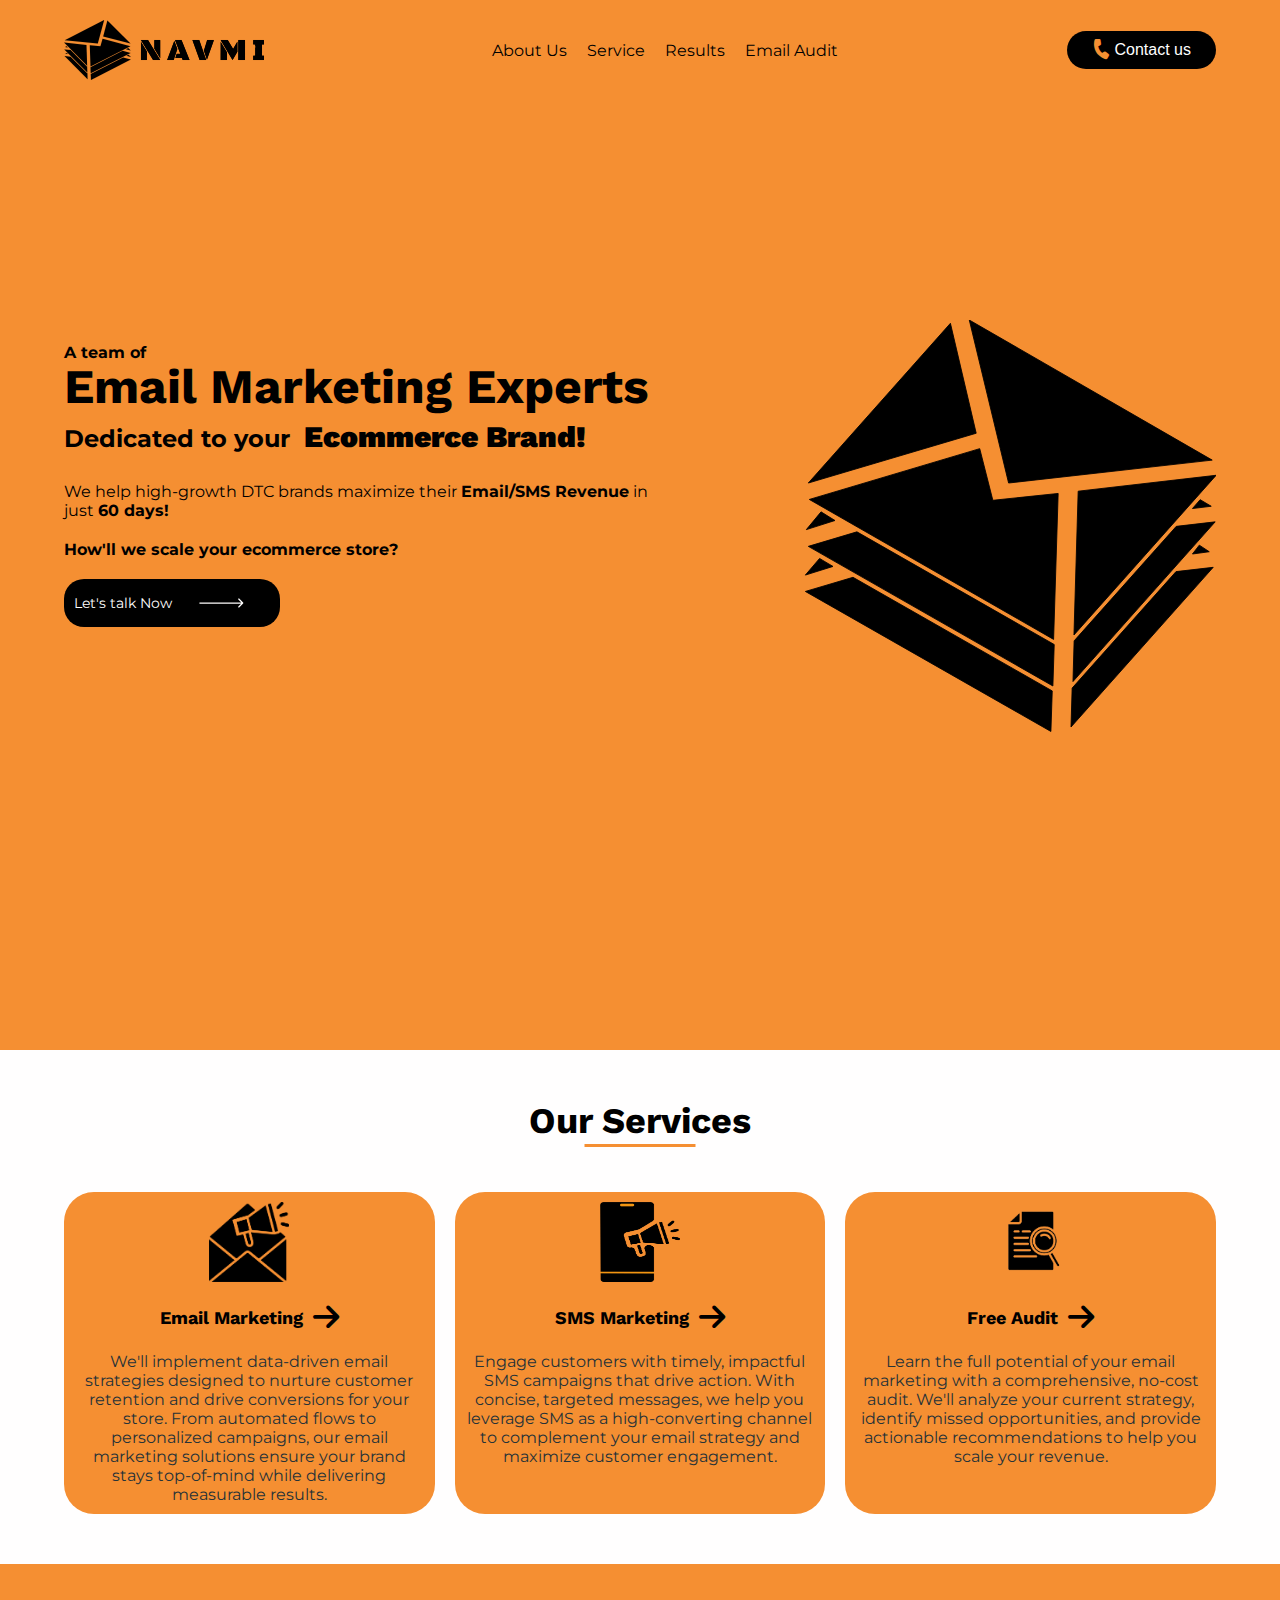
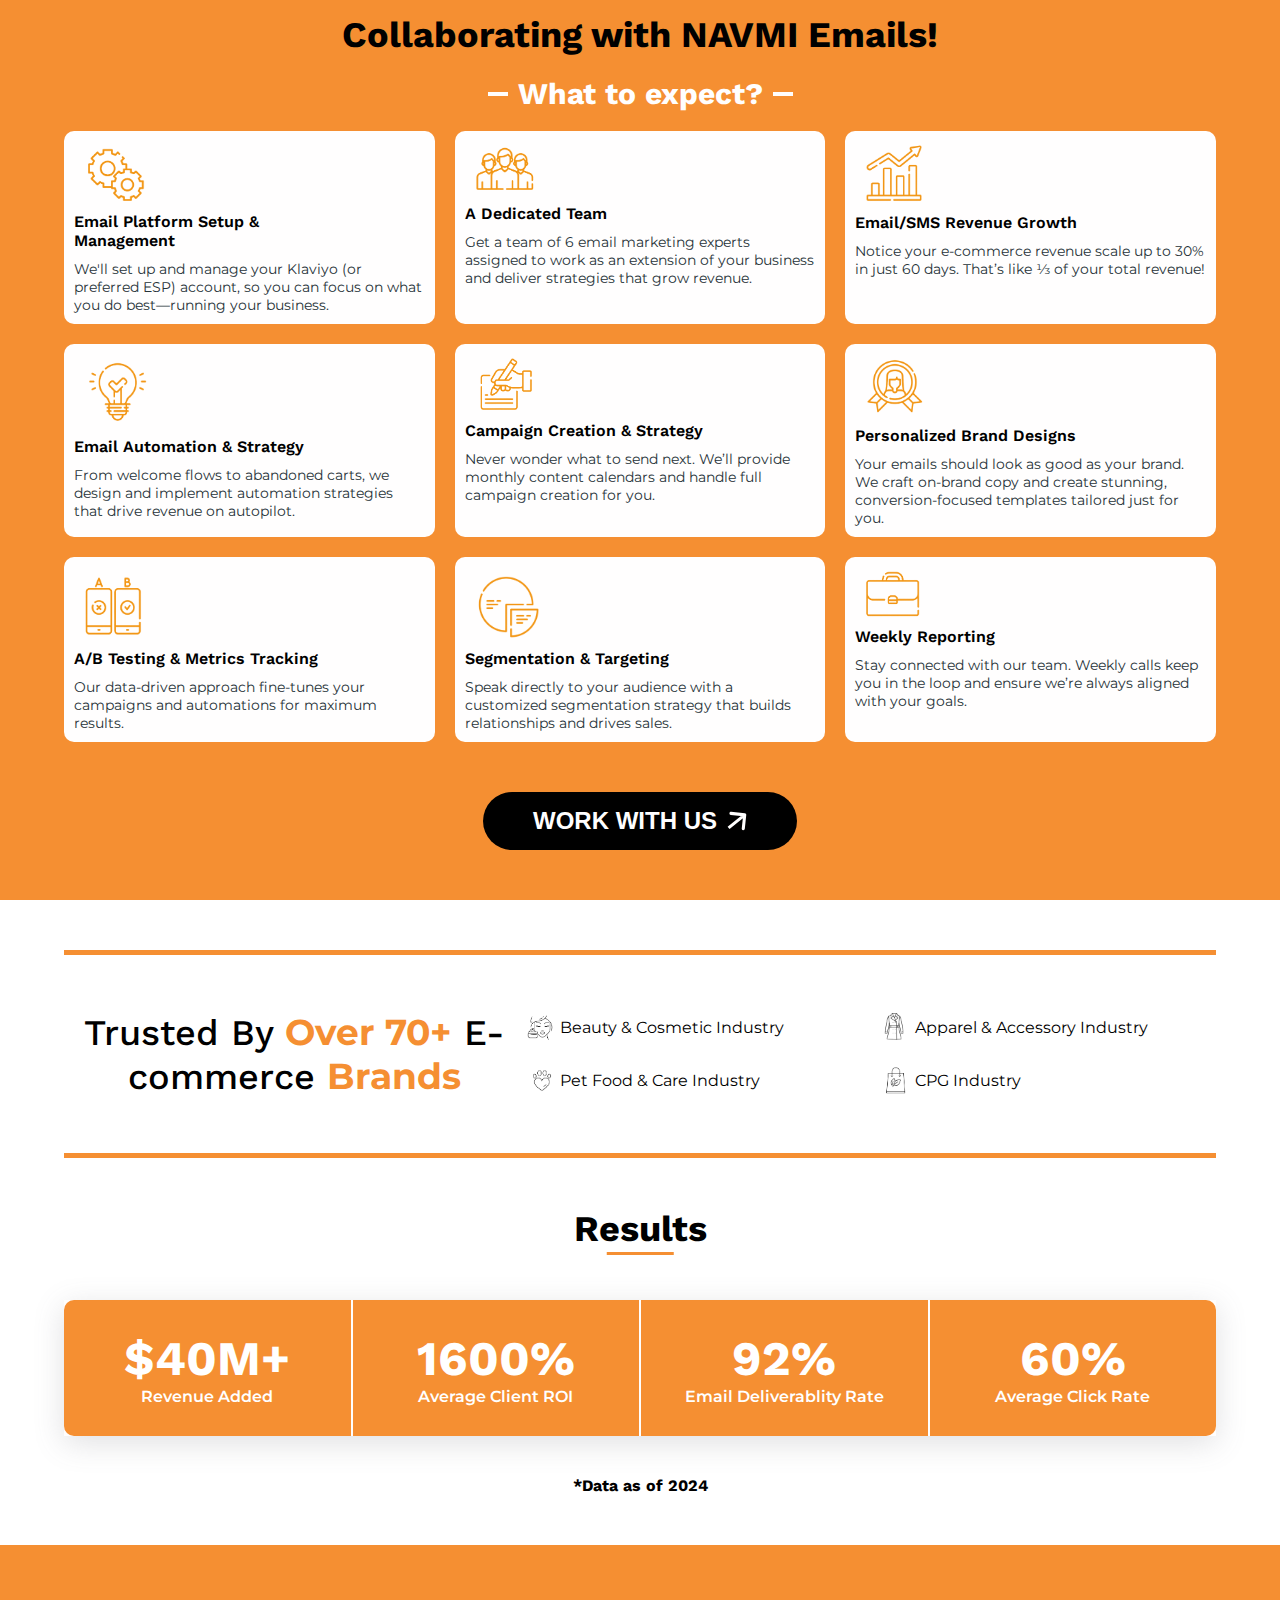
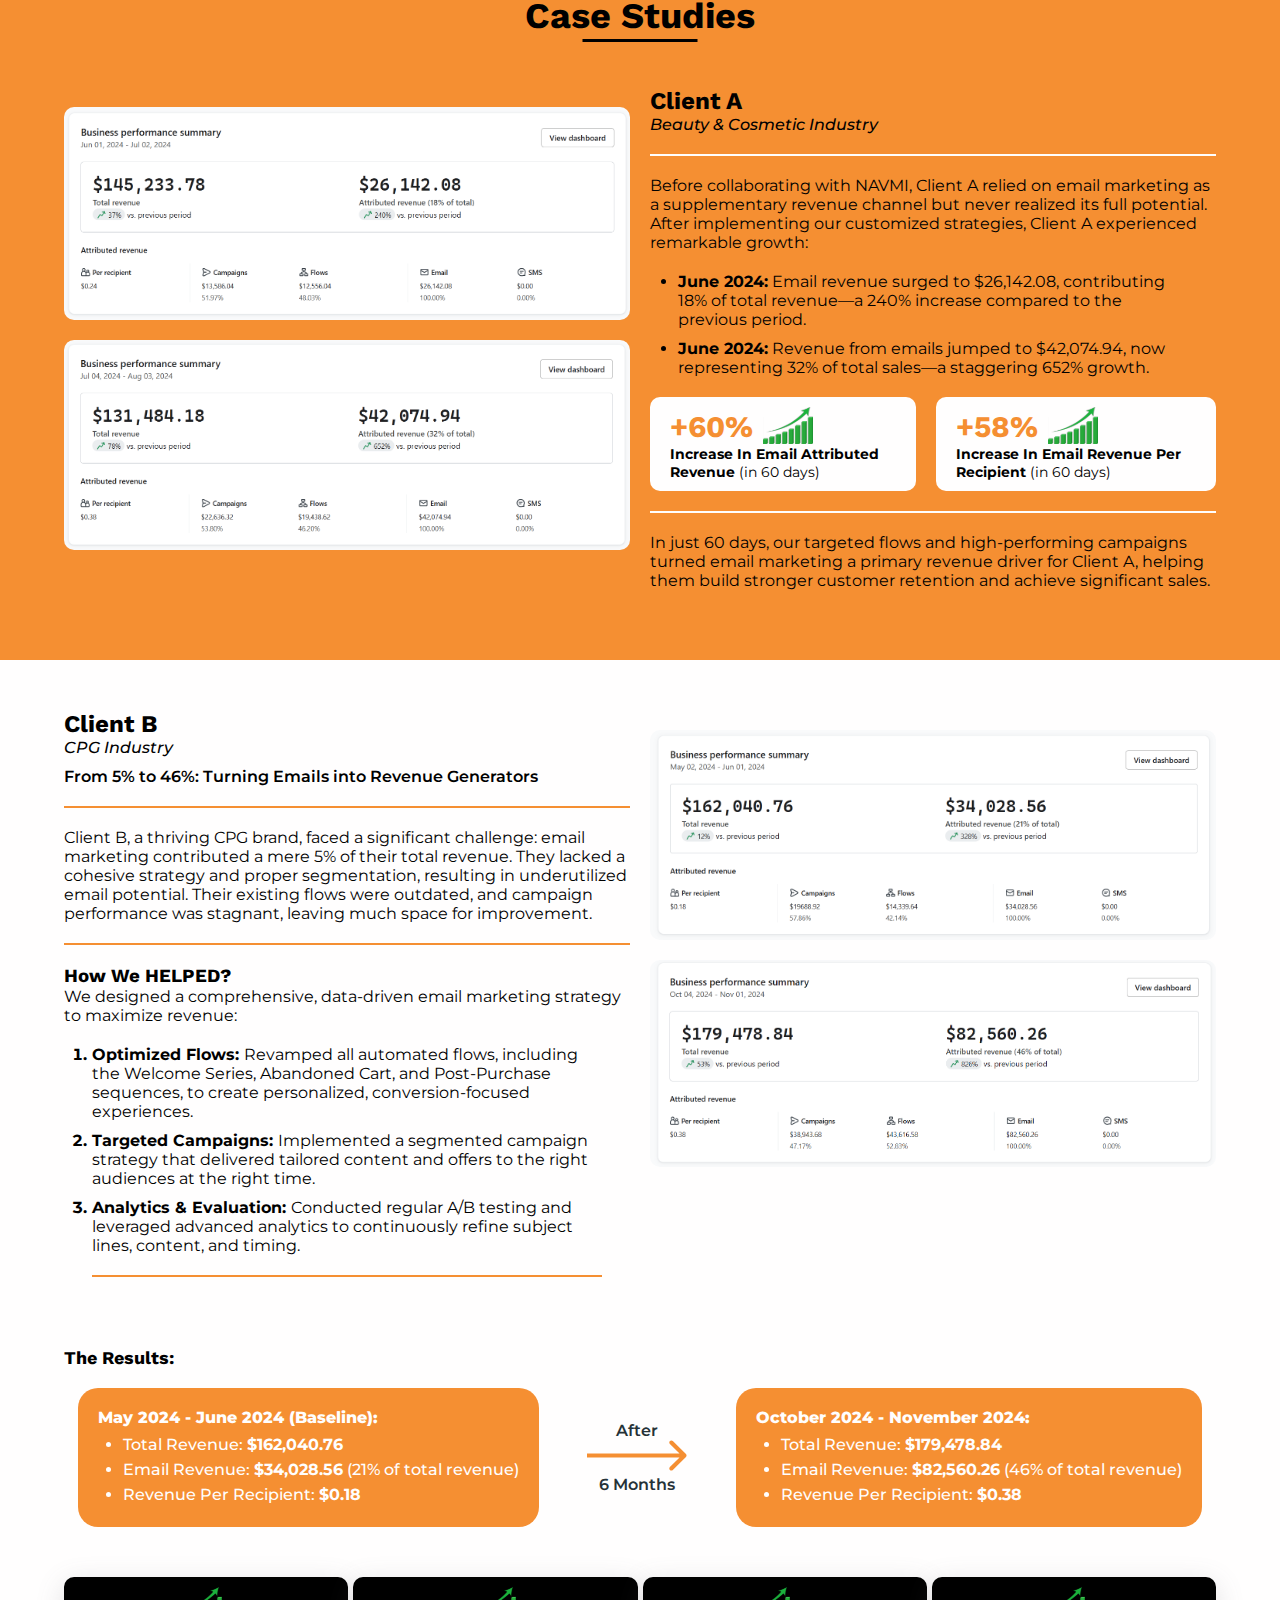
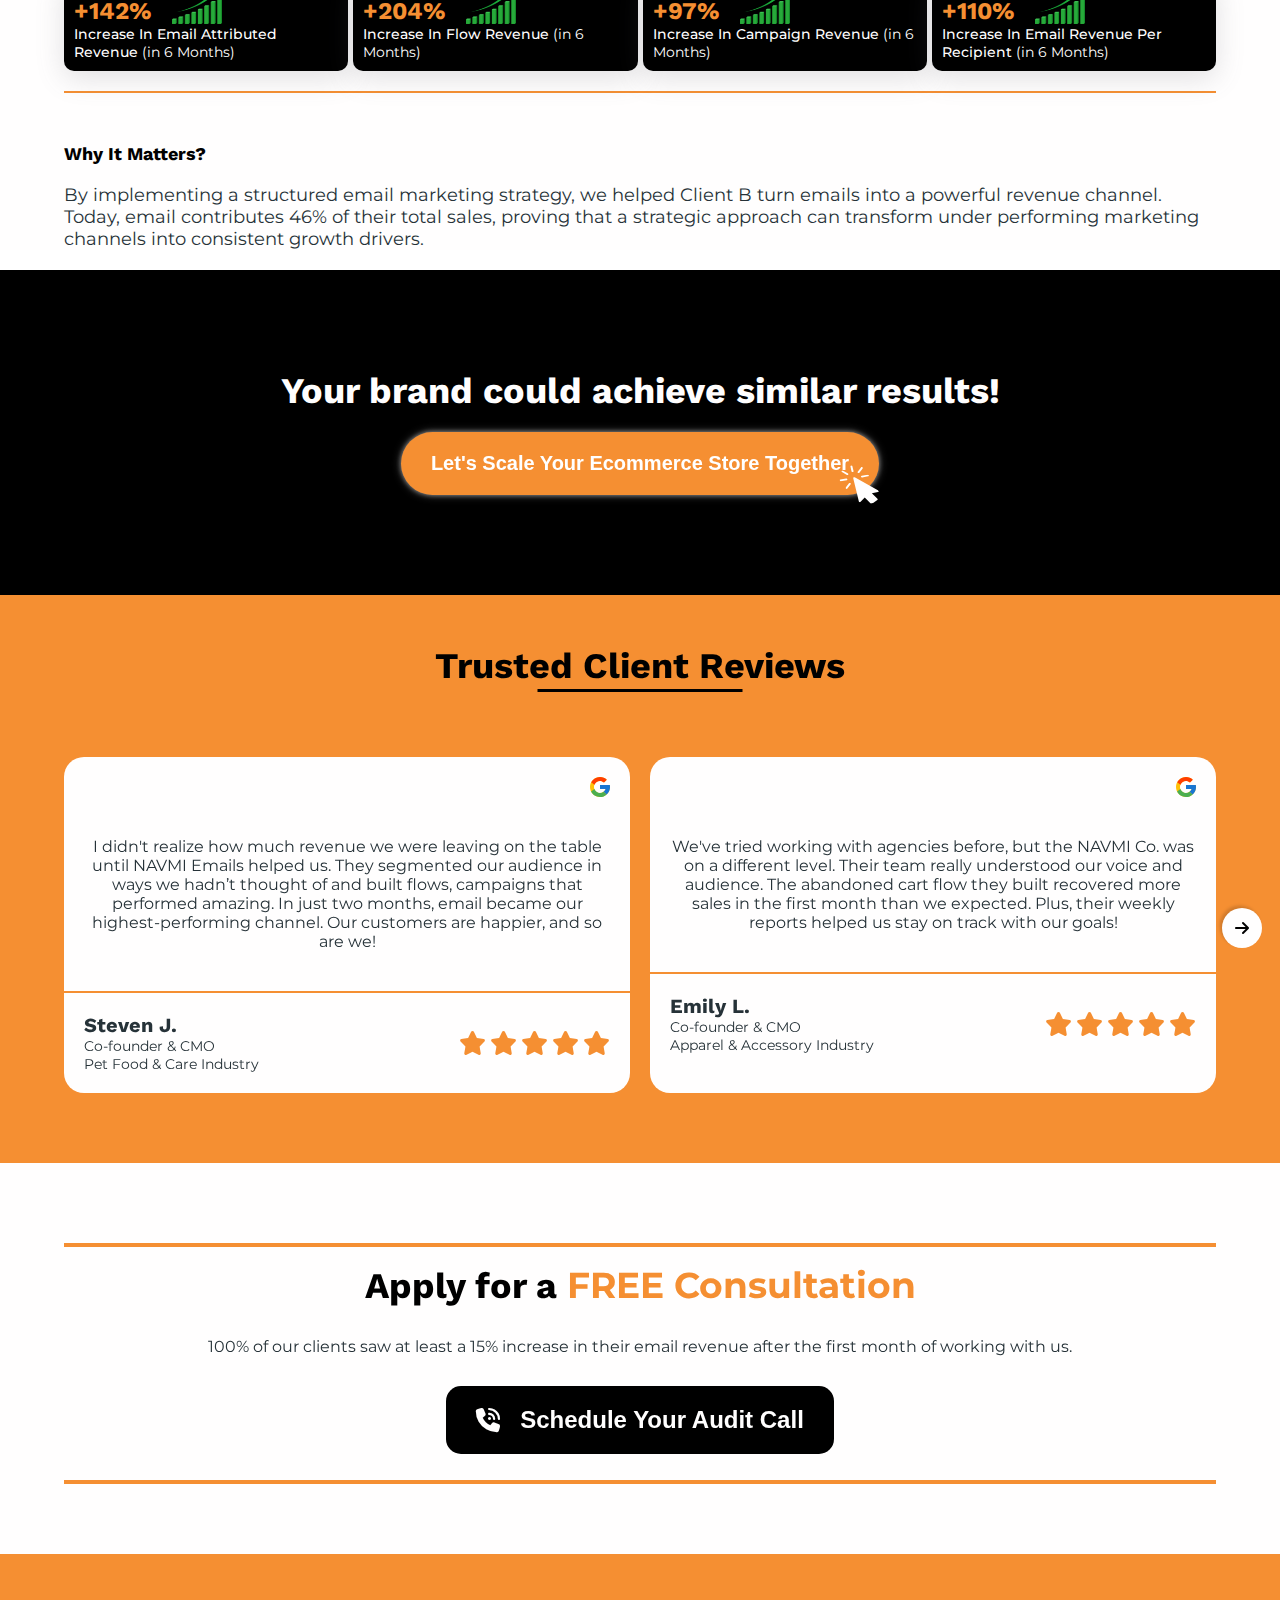
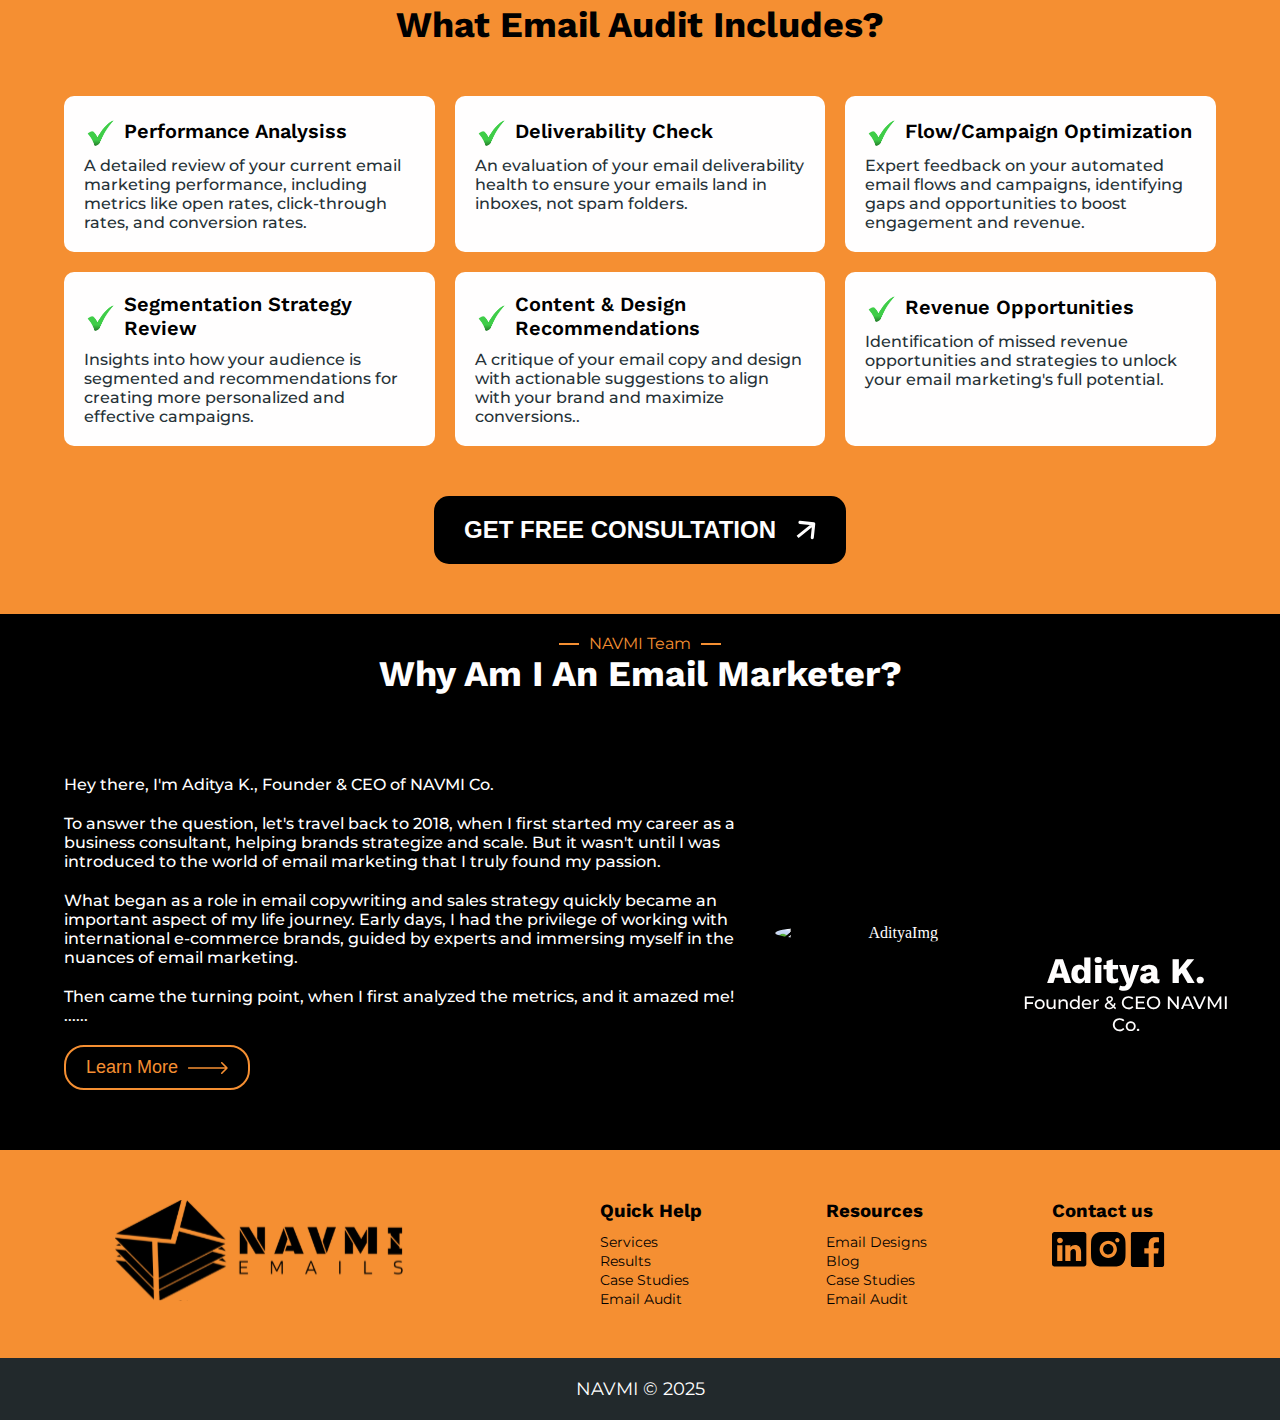
==== index.html @ 9d264172 "s" ====
<!DOCTYPE html>
<html lang="en">

  <head>
    <meta charset="UTF-8" />
    <meta name="viewport" content="width=device-width, initial-scale=1.0" />

    <!-- fontaswm -->
    <link rel="stylesheet" href="https://cdnjs.cloudflare.com/ajax/libs/font-awesome/6.7.2/css/all.min.css"
      integrity="sha512-Evv84Mr4kqVGRNSgIGL/F/aIDqQb7xQ2vcrdIwxfjThSH8CSR7PBEakCr51Ck+w+/U6swU2Im1vVX0SVk9ABhg=="
      crossorigin="anonymous" referrerpolicy="no-referrer" />
    <!-- fontaswm -->


    <link rel="stylesheet" href="style.css" />
    <link rel="stylesheet" href="src/css/header.css" />
    <link rel="stylesheet" href="src/css/section-1.css" />
    <link rel="stylesheet" href="src/css/section-2.css" />
    <link rel="stylesheet" href="src/css/section-3.css" />
    <link rel="stylesheet" href="src/css/section-4.css" />
    <link rel="stylesheet" href="src/css/section-5.css" />
    <link rel="stylesheet" href="src/css/section-6.css" />
    <link rel="stylesheet" href="src/css/section-7.css" />
    <link rel="stylesheet" href="src/css/section-8.css" />
    <link rel="stylesheet" href="src/css/section-9.css" />
    <link rel="stylesheet" href="src/css/section-10.css" />
    <link rel="stylesheet" href="src/css/footer.css" />

    <link rel="stylesheet" href="index.css" />

    <!-- title -->
    <title>Navmi</title>
    <!-- title -->

    <!-- script -->
    <script defer src="src/js/Menu.js"></script>
    <script defer src="src/js/slider.js"></script>
    <script defer src="src/js/headerScroll.js"></script>
    <script defer src="src/js/showMore.js"></script>
    <script defer src="src/js/formPopup.js"></script>

  </head>

  <body>
    <header id="header">
      <div class="container header-nav">
        <img src="src/assets/SVG files/navmi_logo.svg" alt="Navmi-email-icon" width="200" class="logo" />
        <nav class="nav">
          <ul>
            <li><a href="">About Us</a></li>
            <li><a href="#services">Service</a></li>
            <li><a href="">Results</a></li>
            <li><a href="">Email Audit</a></li>
          </ul>
        </nav>
        <button class="contactBtn open-popup-btn">
          <i class="fa-solid fa-phone"></i>
          Contact us
        </button>

        <!-- menu -->
        <div class="menu">
          <div class="menu-line"></div>
          <div class="menu-line"></div>
          <div class="menu-line"></div>
        </div>

        <!-- overlay -->
        <div class="overlay" id="overlay"></div>

        <!-- menu container -->
        <div class="menu-container" id="menuContainer">
          <!-- head -->
          <div class="menu-heading">
            <img src="src/assets/SVG files/navmi_logo.svg" alt="navmi_logo" width="160px" />
            <button>
              <i class="fa-solid fa-xmark" id="closeBtn"></i>
            </button>
          </div>

          <!-- nav links -->
          <nav class="menu-nav">
            <ul>
              <li><a href="">About Us</a></li>
              <li><a href="#services">Services</a></li>
              <li><a href="">Results</a></li>
              <li><a href="">Email Audit</a></li>
            </ul>
          </nav>

          <!-- menu footer -->
          <div class="menu-footer">
            <p>
              Lorem ipsum dolor sit amet consectetur adipisicing elit.
              Dignissimos quam exercitationem nostrum rerum animi temporibus
              excepturi laborum? Numquam, maxime magni?
            </p>

            <button class="menu-contact-btn open-popup-btn">
              <i class="fa-solid fa-phone"></i>
              Contact
            </button>

            <!-- footer-fotter -->

          </div>
        </div>
      </div>
    </header>
    <main>

      <!-- Overlay -->
      <div class="overlay"></div>

      <!-- Popup Form -->
      <div class="popup-container">
        <button class="close-btn">X</button>
        <h3>Contact Us</h3>
        <form id="popup-form">

          <button type="submit">Submit</button>
        </form>
      </div>

      <section class="hero-section">
        <div class="container">
          <div class="hero-highlight-container">
            <h1>
              <span class="text-md">A team of</span>
              <br>
              Email Marketing Experts
              <br>
              <span class="text-lg">Dedicated to your</span>
              <strong>Ecommerce Brand!</strong>
            </h1>
            <p>
              We help high-growth DTC brands maximize their
              <strong>Email/SMS Revenue</strong>
              in
              <br>just <strong>60 days!</strong>
            </p>
            <p>
              <strong>How'll we scale your ecommerce store?</strong>
            </p>

            <button class="open-popup-btn">
              <span>Let's talk Now</span>
              <img src="src/assets/SVG files/right-arrow.svg" alt="right-arrow">
            </button>
          </div>
          <img src="/src/assets/SVG files/Namvi-hero.svg" alt="navmi_hero">
      </section>

      <section class="section-2" id="services">
        <div class="container">
          <div class="text-center mtb-20">
            <h2 class="text-center sub-heading underline">Our Services</h2>
          </div>
          <div class="card-wrapper">

            <div class="card">
              <img src="src/assets/Icons/services/Email-Marketing.png" alt="Email-Marketing">
              <div class="card-heading-wrapper">
                <h3>Email Marketing</h3>
                <i class="fa-solid fa-arrow-right"></i>
              </div>
              <p>
                We'll implement data-driven email strategies designed to nurture customer retention and drive
                conversions
                for your store. From automated flows to personalized campaigns, our email marketing solutions ensure
                your
                brand stays top-of-mind while delivering measurable results.
              </p>
            </div>
            <div class="card">
              <img src="src/assets/Icons/services/SMS-Marketing.png" alt="SMS-Marketing">
              <div class="card-heading-wrapper">
                <h3>SMS Marketing</h3>
                <i class="fa-solid fa-arrow-right"></i>
              </div>
              <p>
                Engage customers with timely, impactful SMS campaigns that drive action. With concise, targeted
                messages,
                we help you leverage SMS as a high-converting channel to complement your email strategy and maximize
                customer engagement.</p>
            </div>
            <div class="card">
              <img src="src/assets/Icons/services/Email-Audit.png" alt="Email-Audit">
              <div class="card-heading-wrapper">
                <h3>Free Audit</h3>
                <i class="fa-solid fa-arrow-right"></i>
              </div>
              <p>
                Learn the full potential of your email marketing with a comprehensive, no-cost audit. We'll analyze your
                current strategy, identify missed opportunities, and provide actionable recommendations to help you
                scale
                your revenue.
              </p>
            </div>

          </div>
        </div>
        </div>
      </section>

      <section class="features section-3">
        <div class="container">

          <h2 class="text-center mb-20 sub-heading">Collaborating with NAVMI Emails!</h2>
          <div class="sub-heading-wrapper mb-20">
            <span></span>
            <h3 class="text-white sub-sub-heading">
              What to expect?
            </h3>
            <span></span>
          </div>


          <div class="result-card-wrapper">

            <div class="result-card">
              <img src="src/assets/Icons/expectation/Email-Platform-Setup-Management.png"
                alt="Email-Platform-Setup-Management">
              <h4>Email Platform Setup & Management</h4>
              <p>
                We'll set up and manage your Klaviyo (or preferred ESP) account, so you can focus on what you do
                best—running your business.
              </p>
            </div>


            <div class="result-card">
              <img src="src/assets/Icons/expectation/Team.png" alt="Team">
              <h4>A Dedicated Team</h4>
              <p>
                Get a team of 6 email marketing experts assigned to work as an extension of your business and deliver
                strategies that grow revenue.
              </p>
            </div>

            <div class="result-card">
              <img src="src/assets/Icons/expectation/Email-SMS-Revenue-Growth.png" alt="Email-SMS-Revenue-Growth">
              <h4>Email/SMS Revenue Growth</h4>
              <p>
                Notice your e-commerce revenue scale up to 30% in just 60 days. That’s like ⅓ of your total revenue!
              </p>
            </div>

            <div class="result-card">
              <img src="src/assets/Icons/expectation/Automation-Strategy.png" alt="Automation-Strategy">
              <h4>Email Automation & Strategy</h4>
              <p>
                From welcome flows to abandoned carts, we design and implement automation strategies that drive revenue
                on
                autopilot.
              </p>
            </div>

            <div class="result-card">
              <img src="src/assets/Icons/expectation/Campaign-Creation-Strategy.png" alt="Campaign-Creation-Strategy">
              <h4>Campaign Creation & Strategy</h4>
              <p>
                Never wonder what to send next. We’ll provide monthly content calendars and handle full campaign
                creation
                for you.
              </p>
            </div>

            <div class="result-card">
              <img src="src/assets/Icons/expectation/Personalized-Brand -Designs.png" alt="Personalized-Brand">
              <h4>Personalized Brand Designs</h4>
              <p>
                Your emails should look as good as your brand. We craft on-brand copy and create stunning,
                conversion-focused templates tailored just for you.
              </p>
            </div>

            <div class="result-card">
              <img src="src/assets/Icons/expectation/AB testing.png" alt="Ab testing">
              <h4>A/B Testing & Metrics Tracking</h4>
              <p>
                Our data-driven approach fine-tunes your campaigns and automations for maximum results.
              </p>
            </div>

            <div class="result-card">
              <img src="src/assets/Icons/expectation/segmentation-targeting.png" alt="segmentation-targeting">
              <h4>Segmentation & Targeting</h4>
              <p>
                Speak directly to your audience with a customized segmentation strategy that builds relationships and
                drives sales.
              </p>
            </div>

            <div class="result-card">
              <img src="src/assets/Icons/expectation/weekly reporting.png" alt="weekly reporting">
              <h4>Weekly Reporting</h4>
              <p>
                Stay connected with our team. Weekly calls keep you in the loop and ensure we’re always aligned with
                your
                goals.
              </p>
            </div>

          </div>



          <div class="btn-wrapper">
            <button class="open-popup-btn">
              Work with us
              <img src="src/assets/SVG files/uplink-arrow.svg" alt="uplink-arrow" width="20px">
            </button>
          </div>
        </div>
      </section>


      <section class="result-section-2 section-4">
        <div class="container">

          <div class="banner-1">
            <div class="banner-heading">
              <h3>
                Trusted By <span> Over 70+</span> E-commerce <span>Brands</span>
              </h3>
            </div>
            <ul>
              <li>
                <img src="src/assets/Icons/industry/Beauty-Cosmetic-Industry.png" alt="Beauty-Cosmetic-Industry">
                Beauty & Cosmetic Industry
              </li>
              <li>
                <img src="src/assets/Icons/industry/Apparel-Accessory-Industry.png" alt="Apparel-Accessory-Industry">
                Apparel & Accessory Industry
              </li>
              <li>
                <img src="src/assets/Icons/industry/Pet-Food-Care-Industry.png" alt="Pet-Food-Care-Industry">
                Pet Food & Care Industry
              </li>
              <li>
                <img src="src/assets/Icons/industry/CPG -ndustry.png" alt="CPG Industry">
                CPG Industry
              </li>
            </ul>
          </div>


          <div class="text-center ptb">
            <h2 class="sub-heading mtb-20 underline">Results</h2>
          </div>


          <div class="banner-2 ">
            <div class="box">
              <h4>$40M+</h4>
              <p>Revenue Added</p>
            </div>
            <div class="box">
              <h4>1600%</h4>
              <p>Average Client ROI</p>
            </div>
            <div class="box">
              <h4>92%</h4>
              <p>Email Deliverablity Rate</p>
            </div>
            <div class="box">
              <h4>60%</h4>
              <p>Average Click Rate</p>
            </div>
          </div>

          <h6 class="text-center">*Data as of 2024</h6>

        </div>
      </section>


      <section class="case-study-section section-5">
        <div class="text-center heading">
          <h2 class="sub-heading underline-black">Case Studies</h2>
        </div>


        <div class="client-a-container">
          <div class="container">
            <div class="img-wrapper">
              <img src="src/assets/Case Studies/CS01IMG01.png" alt="client-A-case-study">
              <img src="src/assets/Case Studies/CS01IMG02.png" alt="client-A-case-study">
            </div>

            <div class="client-a-wrapper">
              <div class="client-a-head">
                <h4>Client A</h4>
                <p><i>Beauty & Cosmetic Industry</i></p>
              </div>
              <div class="client-a-body">
                <p> Before collaborating with NAVMI, Client A relied on email marketing as a supplementary revenue
                  channel but never realized its full potential. After implementing our customized strategies, Client
                  A
                  experienced remarkable growth:</p>
                <ul class="client-a-list">
                  <li>
                    <span>June 2024:</span> Email revenue surged to $26,142.08, contributing 18% of total revenue—a
                    240% increase
                    compared to the previous period.
                  </li>
                  <li>
                    <span>June 2024:</span> Revenue from emails jumped to $42,074.94, now representing 32% of total
                    sales—a
                    staggering 652% growth.
                  </li>
                </ul>
                <div class="grwoth-detail-wrapper">

                  <div class="grwoth-detail">
                    <div class="grwoth-head">
                      <h3>+60%</h3>
                      <img src="src/assets/SVG files/up-growth.svg" alt="up-growth" width="50px">
                    </div>
                    <p>
                      Increase In Email Attributed Revenue
                      <span>(in 60 days)</span>
                    </p>
                  </div>

                  <div class="grwoth-detail">
                    <div class="grwoth-head">
                      <h3>+58%</h3>
                      <img src="src/assets/SVG files/up-growth.svg" alt="up-growth" width="50px">
                    </div>
                    <p>
                      Increase In Email Revenue Per Recipient
                      <span>(in 60 days)</span>
                    </p>
                  </div>

                </div>
              </div>
              <div class="client-a-footer">
                <p>In just 60 days, our targeted flows and high-performing campaigns turned email marketing a
                  primary revenue driver for Client A, helping them build stronger customer retention and achieve
                  significant sales.
                </p>
              </div>
            </div>
          </div>
        </div>

        <div class="client-b-container">
          <div class="container">

            <div class="client-b-wrapper">
              <div class="client-b-head">
                <h4>Client B</h4>
                <p><i>CPG Industry</i></p>
                <p class="client-b-bold">From 5% to 46%: Turning Emails into Revenue Generators</p>
              </div>
              <div class="client-b-body">
                <div>
                  <p>Client B, a thriving CPG brand, faced a significant challenge: email marketing contributed a mere
                    5%
                    of their total revenue. They lacked a cohesive strategy and proper segmentation, resulting in
                    underutilized email potential. Their existing flows were outdated, and campaign performance was
                    stagnant, leaving much space for improvement.</p>
                </div>
                <h3>How We HELPED?</h3>
                <p>We designed a comprehensive, data-driven email marketing strategy to maximize revenue: </p>
                <ul class="client-b-list">
                  <li>
                    Optimized Flows:
                    <span>
                      Revamped all automated flows, including the Welcome Series, Abandoned Cart, and Post-Purchase
                      sequences, to create personalized, conversion-focused experiences.</span>
                  </li>
                  <li>
                    Targeted Campaigns:
                    <span>
                      Implemented a segmented campaign strategy that delivered tailored content and offers to the right
                      audiences at the right time.</span>
                  </li>
                  <li>
                    Analytics & Evaluation:
                    <span>
                      Conducted regular A/B testing and leveraged advanced analytics
                      to continuously refine subject lines, content, and timing.
                    </span>
                  </li>
                </ul>
              </div>
            </div>

            <div class="img-wrapper">
              <img src="src/assets/Case Studies/CS02IMG01.png" alt="CS02IMG01">
              <img src="src/assets/Case Studies/CS02IMG02.png" alt="CS02IMG02">
            </div>
          </div>
        </div>

        <div class="casestudy-result">
          <div class="container">
            <div class="casestudy-result-card">
              <h3>The Results:</h3>
              <div class="result">
                <ul>
                  <p>May 2024 - June 2024 (Baseline):</p>
                  <li>Total Revenue: <span>$162,040.76</span></li>
                  <li>Email Revenue: <span> $34,028.56</span> (21% of total revenue)</li>
                  <li>Revenue Per Recipient: <span>$0.18</span></li>
                </ul>
                <div>
                  <p>After</p>
                  <img src="src/assets/SVG files/big-arrow.svg" alt="big-arrow" width="100px">
                  <p>6 Months</p>
                </div>
                <ul>
                  <p>October 2024 - November 2024:</p>
                  <li>Total Revenue: <span>$179,478.84</span></li>
                  <li>Email Revenue: <span> $82,560.26</span> (46% of total revenue) </li>
                  <li>Revenue Per Recipient: <span>$0.38</span></li>
                </ul>
              </div>

              <div class="growth-result-card-container">

                <div class="growth-card">
                  <div class="growth-card-head">
                    <h4>+142%</h4>
                    <img src="src/assets/SVG files/up-growth.svg" alt="up-growth" width="50px">
                  </div>
                  <p>
                    Increase In Email Attributed Revenue
                    <span> (in 6 Months)</span>
                  </p>
                </div>

                <div class="growth-card">
                  <div class="growth-card-head">
                    <h4>+204%</h4>
                    <img src="src/assets/SVG files/up-growth.svg" alt="up-growth" width="50px">
                  </div>
                  <p>
                    Increase In Flow Revenue
                    <span> (in 6 Months)</span>
                  </p>
                </div>

                <div class="growth-card">
                  <div class="growth-card-head">
                    <h4>+97%</h4>
                    <img src="src/assets/SVG files/up-growth.svg" alt="up-growth" width="50px">
                  </div>
                  <p>
                    Increase In Campaign Revenue
                    <span> (in 6 Months)</span>
                  </p>
                </div>

                <div class="growth-card">
                  <div class="growth-card-head">
                    <h4>+110%</h4>
                    <img src="src/assets/SVG files/up-growth.svg" alt="up-growth" width="50px">
                  </div>
                  <p>
                    Increase In Email Revenue Per Recipient
                    <span> (in 6 Months)</span>
                  </p>
                </div>
              </div>

              <div class="QA-div">
                <h4>Why It Matters?</h4>
                <p>By implementing a structured email marketing strategy, we helped Client B turn emails into a powerful
                  revenue channel. Today, email contributes 46% of their total sales, proving that a strategic approach
                  can transform under performing marketing channels into consistent growth drivers.</p>
              </div>
            </div>
          </div>
        </div>

      </section>



      <section class="banner-3 section-6">
        <div class="container">
          <h3>Your brand could achieve similar results!</h3>
          <button class="open-popup-btn">
            Let's Scale Your Ecommerce Store Together
            <img src="src/assets/SVG files/btn-crusor.svg" alt="btn-crusor">
          </button>
        </div>
      </section>


      <section class="review-section section-7">

        <!-- heading -->
        <div class="text-center heading mtb-20">
          <h2 class=" sub-heading underline-black">
            Trusted Client Reviews</h2>
        </div>
        <!-- slider -->
        <div class="container">
          <div class="review-container">

            <div class="review-card">
              <div class="review-head">
                <img src="src/assets/SVG files/google.svg" alt="google-icon">
              </div>
              <div class="review-body">
                <p>I didn't realize how much revenue we were leaving on the table until NAVMI Emails helped us. They
                  segmented our audience in ways we hadn’t thought of and built flows, campaigns that performed amazing.
                  In just two months, email became our highest-performing channel. Our customers are happier, and so are
                  we!</p>
              </div>
              <div class="review-footer">
                <div class="reviewer-detail-container">
                  <h3>Steven J.</h3>
                  <p>Co-founder & CMO</p>
                  <p>Pet Food & Care Industry</p>
                </div>
                <div class="stars">
                  <i class="fa-solid fa-star"></i>
                  <i class="fa-solid fa-star"></i>
                  <i class="fa-solid fa-star"></i>
                  <i class="fa-solid fa-star"></i>
                  <i class="fa-solid fa-star"></i>
                </div>
              </div>
            </div>

            <div class="review-card">
              <div class="review-head">
                <img src="src/assets/SVG files/google.svg" alt="google-icon">
              </div>
              <div class="review-body">
                <p>
                  We've tried working with agencies before, but the NAVMI Co. was on a different level. Their team
                  really understood our voice and audience. The abandoned cart flow they built recovered more sales in
                  the first month than we expected. Plus, their weekly reports helped us stay on track with our goals!
                </p>
              </div>
              <div class="review-footer">
                <div class="reviewer-detail-container">
                  <h3>Emily L.</h3>
                  <p>Co-founder & CMO</p>
                  <p>Apparel & Accessory Industry</p>
                </div>
                <div class="stars">
                  <i class="fa-solid fa-star"></i>
                  <i class="fa-solid fa-star"></i>
                  <i class="fa-solid fa-star"></i>
                  <i class="fa-solid fa-star"></i>
                  <i class="fa-solid fa-star"></i>
                </div>
              </div>
            </div>

            <div class="review-card">
              <div class="review-head">
                <img src="src/assets/SVG files/google.svg" alt="google-icon">
              </div>
              <div class="review-body">
                <p>I didn't realize how much revenue we were leaving on the table until NAVMI Emails helped us. They
                  segmented our audience in ways we hadn’t thought of and built flows, campaigns that performed amazing.
                  In just two months, email became our highest-performing channel. Our customers are happier, and so are
                  we!</p>
              </div>
              <div class="review-footer">
                <div class="reviewer-detail-container">
                  <h3>Steven J.</h3>
                  <p>Co-founder & CMO</p>
                  <p>Pet Food & Care Industry</p>
                </div>
                <div class="stars">
                  <i class="fa-solid fa-star"></i>
                  <i class="fa-solid fa-star"></i>
                  <i class="fa-solid fa-star"></i>
                  <i class="fa-solid fa-star"></i>
                  <i class="fa-solid fa-star"></i>
                </div>
              </div>
            </div>

            <div class="review-card">
              <div class="review-head">
                <img src="src/assets/SVG files/google.svg" alt="google-icon">
              </div>
              <div class="review-body">
                <p>I didn't realize how much revenue we were leaving on the table until NAVMI Emails helped us. They
                  segmented our audience in ways we hadn’t thought of and built flows, campaigns that performed amazing.
                  In just two months, email became our highest-performing channel. Our customers are happier, and so are
                  we!</p>
              </div>
              <div class="review-footer">
                <div class="reviewer-detail-container">
                  <h3>Steven J.</h3>
                  <p>Co-founder & CMO</p>
                  <p>Pet Food & Care Industry</p>
                </div>
                <div class="stars">
                  <i class="fa-solid fa-star"></i>
                  <i class="fa-solid fa-star"></i>
                  <i class="fa-solid fa-star"></i>
                  <i class="fa-solid fa-star"></i>
                  <i class="fa-solid fa-star"></i>
                </div>
              </div>
            </div>

          </div>
          <button class="slider-btn prev-btn">
            <i class="fa-solid fa-arrow-left"></i>
          </button>
          <button class="slider-btn next-btn">
            <i class="fa-solid fa-arrow-right"></i>
          </button>
        </div>
      </section>

      <!-- banner-4 -->
      <section class="banner-4 section-8">
        <div class="container">
          <h3>Apply for a <span>FREE Consultation</span> </h3>
          <p>
            100% of our clients saw at least a <span>15% increase</span> in their email revenue after the first month of
            working
            with us.
          </p>
          <button class="open-popup-btn">
            <i class="fa-solid fa-phone-volume"></i>
            Schedule Your Audit Call
          </button>
        </div>
      </section>


      <section class="section-9">
        <div class="container">
          <h3>What Email Audit Includes?</h3>
          <div class="section-9-grid">


            <div class="section-9-card">
              <div class="card-head">
                <img src="src/assets/Icons/check.png" alt="check" width="30px" height="30px">
                <h4>Performance Analysiss</h4>
              </div>
              <p>
                A detailed review of your current email marketing performance, including metrics like open rates,
                click-through rates, and conversion rates.
              </p>
            </div>

            <div class="section-9-card">
              <div class="card-head">
                <img src="src/assets/Icons/check.png" alt="check" width="30px" height="30px">
                <h4>Deliverability Check</h4>
              </div>
              <p>
                An evaluation of your email deliverability health to ensure your emails land in inboxes, not spam
                folders.
              </p>
            </div>

            <div class="section-9-card">
              <div class="card-head">
                <img src="src/assets/Icons/check.png" alt="check" width="30px" height="30px">
                <h4>Flow/Campaign Optimization</h4>
              </div>
              <p>
                Expert feedback on your automated email flows and campaigns, identifying gaps and opportunities to boost
                engagement and revenue.
              </p>
            </div>

            <div class="section-9-card">
              <div class="card-head">
                <img src="src/assets/Icons/check.png" alt="check" width="30px" height="30px">
                <h4>Segmentation Strategy Review</h4>
              </div>
              <p>
                Insights into how your audience is segmented and recommendations for creating more personalized and
                effective campaigns.
              </p>
            </div>

            <div class="section-9-card">
              <div class="card-head">
                <img src="src/assets/Icons/check.png" alt="check" width="30px" height="30px">
                <h4>Content & Design Recommendations</h4>
              </div>
              <p>
                A critique of your email copy and design with actionable suggestions to align with your brand and
                maximize conversions..
              </p>
            </div>

            <div class="section-9-card">
              <div class="card-head">
                <img src="src/assets/Icons/check.png" alt="check" width="30px" height="30px">
                <h4>Revenue Opportunities</h4>
              </div>
              <p>
                Identification of missed revenue opportunities and strategies to unlock your email marketing's full
                potential.
              </p>
            </div>

          </div>

          <button class="open-popup-btn">
            GET FREE CONSULTATION
            <img src="src/assets/SVG files/uplink-arrow.svg" alt="uplink-arrow">
          </button>
      </section>


      <section class="section-10">
        <div class="container">
          <div class="head-wrapper">
            <span><span></span> NAVMI Team <span></span> </span>
            <h3>Why Am I An Email Marketer?</h3>
          </div>
          <div class="founder-box">
            <div class="para-container">
              <p>
                Hey there, I'm Aditya K., Founder & CEO of NAVMI Co.
              </p>
              <p>
                To answer the question, let's travel back to 2018, when I first started my career as a business
                consultant, helping brands strategize and scale. But it wasn't until I was introduced to the world of
                email marketing that I truly found my passion.
              </p>
              <p>
                What began as a role in email copywriting and sales strategy quickly became an important aspect of my
                life journey. Early days, I had the privilege of working with international e-commerce brands, guided by
                experts and immersing myself in the nuances of email marketing.
              </p>
              <p>
                Then came the turning point, when I first analyzed the metrics, and it amazed me! <span
                  id="ellipsis">......</span>
              </p>
              <p id="extra-paragraph" style="display: none;">
                Lorem ipsum dolor sit amet, consectetur adipisicing elit. Soluta vitae fugit nam rerum corporis
                ducimus pariatur iure quisquam facere neque necessitatibus maxime earum autem nihil nisi porro ratione,
                consequatur fuga!
              </p>
              <button id="toggle-button">
                Learn More
                <img src="src/assets/SVG files/big-arrow.svg" alt="right-arrow">
              </button>
            </div>


            <div class="founder-img-wrapper">
              <img src="src/assets/Logo/AdityaImg.jpg" alt="AdityaImg">
              <div class="founder-detail-box">
                <h4>Aditya K.</h4>
                <p>Founder & CEO NAVMI Co.</p>
              </div>
            </div>
          </div>
        </div>
      </section>
    </main>

    <footer>
      <div class="footer-container">

        <div class="footer-logo">
          <img src="src/assets/SVG files/footer-logo.svg" alt="footer-logo">
        </div>

        <div class="footer-links">
          <h3>Quick Help</h3>
          <ul>
            <li><a href="#">Services</a></li>
            <li><a href="#">Results</a></li>
            <li><a href="#">Case Studies</a></li>
            <li><a href="#">Email Audit</a></li>
          </ul>
        </div>

        <div class="footer-links">
          <h3>Resources</h3>
          <ul>
            <li><a href="#">Email Designs</a></li>
            <li><a href="#">Blog</a></li>
            <li><a href="#">Case Studies</a></li>
            <li><a href="#">Email Audit</a></li>
          </ul>
        </div>

        <div class="footer-links">
          <h3>Contact us</h3>
          <div class="social-link-wrapper">
            <a href="#">
              <img src="src/assets/SVG files/linkedin-icon.svg" alt="linkedin-icon">
            </a>
            <a href="#">
              <img src="src/assets/SVG files/instagram-icon.svg" alt="instagram-icon">
            </a>
            <a href="#">
              <img src="src/assets/SVG files/facebook-icon.svg" alt="facebook-icon">
            </a>
          </div>
        </div>

      </div>
      <div class="footer-footer">
        <span>NAVMI © 2025</span>
      </div>

    </footer>
  </body>

</html>
---- style.css ----
@import url('https://fonts.googleapis.com/css2?family=Montserrat:ital,wght@0,100..900;1,100..900&family=Work+Sans:ital,wght@0,100..900;1,100..900&display=swap');


* {
  margin: 0;
  padding: 0;
  text-decoration: none;
  list-style: none;
  box-sizing: border-box;
}

:root {
  /* colors */
  --primary: #F58F32;
  --light: #FFFEFE;
  --dark: #000000;

  --text-para: #263238;
  --footer-footer: #22292C;
  /* fonts style */
  --heading-font: "Work Sans", serif;
  --para-font: "Montserrat", serif;


  /* text-sizes */
  --text-xxs: 0.5rem;
  /* 8px */
  --text-xs: 0.75rem;
  /* 12px */
  --text-sm: 0.875rem;
  /* 14px */
  --text-md: 1rem;
  /* 16px */
  --text-lg: 1.125rem;
  /* 18px */
  --text-xlg: 1.25rem;
  /* 20px */
  --text-xxlg: 1.5rem;
  /* 26px */
  --text-2xl: 1.875rem;
  /* 32px */
  --text-3xl: 2.25rem;
  /* 38px */
  --text-4xl: 3rem;
  /* 48px */
  --text-5xl: 3.75rem;
  /* 60px */
  --text-6xl: 4.5rem;
  /* 72px */


}


button {
  cursor: pointer;
  border: none;
  background-color: transparent;
}

a,
p,
span,
li {
  font-family: var(--para-font);
}


p {
  color: var(--text-para);
}

h1,
h2,
h3,
h4,
h5,
h6 {
  font-family: var(--heading-font);
}

html {
  scroll-behavior: smooth;
}

body {
  /* background: var(--primary); */
  max-width: 1960px;
  min-width: 360px;
  margin: auto;
}


.text-white {
  color: var(--light);
}

.container {
  width: 90%;
  margin: 0 auto;
}

.sub-heading {
  font-size: var(--text-3xl);
}

.sub-sub-heading {
  font-size: var(--text-2xl);

}

/* .mtb-20 {
  margin: 20px 0;
} */

.mb-20 {
  margin-bottom: 20px;
}

.text-center {
  text-align: center;
}


.ptb {
  padding: 50px 0;
}




.underline {
  position: relative;
  display: inline-block;
}

.underline::before {
  content: "";
  position: absolute;
  width: 50%;
  height: 3px;
  bottom: -5px;
  left: 50%;
  transform: translateX(-50%);
  background-color: var(--primary);
}

.underline-black {
  position: relative;
  display: inline-block;
}

.underline-black::before {
  content: "";
  position: absolute;
  width: 50%;
  height: 3px;
  bottom: -5px;
  left: 50%;
  transform: translateX(-50%);
  background-color: var(--dark);
}




/* overlay */
.overlay {
  width: 100%;
  min-height: 100vh;
  position: fixed;
  inset: 0;
  background-color: rgba(0, 0, 0, 0.3);
  z-index: -1;
  transition: opacity 0.3s ease, visibility 0s 0.3s;
  backdrop-filter: blur(5px);
  -webkit-backdrop-filter: blur(5px);
  opacity: 0;
  visibility: hidden;
}


.overlay.show {
  opacity: 1;
  visibility: visible;
  transition: opacity 0.3s ease, visibility 0s;
}



/* Button styling */
.open-popup-btn {
  padding: 10px 20px;
  font-size: 16px;
  cursor: pointer;
  background-color: #007BFF;
  color: white;
  border: none;
  border-radius: 5px;
}

/* Popup form container */
.popup-container {
  position: fixed;
  top: 50%;
  left: 50%;
  transform: translate(-50%, -50%) scale(0);
  width: 300px;
  background-color: white;
  border-radius: 10px;
  box-shadow: 0 4px 8px rgba(0, 0, 0, 0.2);
  padding: 20px;
  z-index: 1000;
  opacity: 0;
  transition: opacity 0.3s ease, transform 0.3s ease;
}

.popup-container.show {
  opacity: 1;
  transform: translate(-50%, -50%) scale(1);
}


/* Close button */
.close-btn {
  background: #ff4d4d;
  color: white;
  border: none;
  padding: 5px 10px;
  cursor: pointer;
  border-radius: 5px;
  float: right;
}
---- src/css/header.css ----
header {
  padding: 20px 0;
  text-align: center;
  width: 100%;
  transition: all 0.3s ease;
  position: relative;
  z-index: 900;
  background-color: var(--primary);
}

header.fixed {
  position: fixed;
  top: 0;
  left: 0;
  right: 0;
  width: 100%;
  backdrop-filter: blur(5px);
  -webkit-backdrop-filter: blur(5px);
  box-shadow: rgba(99, 99, 99, 0.2) 0px 2px 8px 0px;
  background-color: #f590326e;
}



header .header-nav {
  display: flex;
  justify-content: space-between;
  align-items: center;
}

.logo {
  width: 200px;
}

header .nav>ul {
  display: flex;
  gap: 20px;
}

header .nav ul li a {
  font-size: medium;
  color: var(--dark);
  font-family: var(--para-font);
}

header .contactBtn {
  font-size: medium;
  padding: 10px 25px;
  border-radius: 20px;
  background-color: var(--dark);
  color: white;
  display: flex;
  gap: 5px;
  justify-content: center;
  align-items: center;
}

header .contactBtn>i {
  font-size: large;
  rotate: 15deg;
  color: var(--primary);
}

/* toggle menu */
.menu {
  display: none;
  cursor: pointer;
}

.menu-line {
  width: 40px;
  height: 4px;
  background: var(--dark);
  margin-top: 5px;
  transition: all 0.3s ease;
}

.menu-container {
  width: 360px;
  min-height: 100vh;
  background-color: var(--light);
  position: fixed;
  top: 0;
  right: -360px;
  padding: 20px;
  transition: right 0.3s ease-in-out;
}

.menu-heading {
  display: flex;
  justify-content: space-between;
}

.menu-heading img {
  width: 160px;
}

.menu-heading>button {
  font-size: 30px;
}

.menu-nav {
  margin-top: 30px;
}

.menu-nav ul li {
  padding: 20px 0;
  transition: background-color 0.3s ease, color 0.3s ease;
}

.menu-nav ul li a {
  padding: 20px 0;
  color: inherit;
  transition: all 0.3s ease;
}

.menu-nav ul li:hover {
  background-color: var(--primary);
}

.menu-nav ul li:hover a {
  color: white;
  margin-left: 5px;
}

/* menu footer */
.menu-footer {
  display: flex;
  gap: 20px;
  flex-direction: column;
  align-items: center;
}

.menu-footer>p {
  width: 80%;
  text-align: center;
  font-size: small;
}

.menu-contact-btn {
  font-size: medium;
  padding: 10px 25px;
  border-radius: 20px;
  background-color: var(--dark);
  color: white;
  display: flex;
  gap: 5px;
  justify-content: center;
  align-items: center;
}

/* Media query for small screen */
@media (max-width: 768px) {

  header .nav,
  header .contactBtn {
    display: none;
  }

  .menu {
    display: block;
  }
}
---- src/css/section-1.css ----
.hero-section {
  margin: auto;
  background: var(--primary);
  padding-bottom: 50px;
}

.hero-section .container {
  min-height: 100vh;
  display: grid;
  grid-template-columns: 60% 40%;
  place-content: center;
}

h1 {
  font-size: var(--text-4xl);
  line-height: 2.8rem;
}

.text-md {
  font-size: var(--text-md);
  line-height: 1rem;
}

.text-lg {
  font-size: var(--text-xxlg);
}


.hero-section img {
  width: 100%;
  max-width: 800px;
}

h1>strong {
  font-size: var(--text-2xl);
}


.hero-highlight-container>p {
  color: var(--dark);
  margin-top: 20px;
}

.hero-highlight-container>button {
  width: fit-content;
  margin-top: 20px;
  color: var(--light);
  background-color: var(--dark);
  padding: 15px 10px;
  border-radius: 20px;
  display: grid;
  grid-template-columns: repeat(2, 1fr);
  align-items: center;
  justify-items: center;
  font-size: var(--text-sm);
}


.hero-highlight-container button>img {
  height: 10px;
}



/* Media query for small screen */
@media (max-width: 768px) {
  .hero-section>.container {
    grid-template-columns: 1fr;
    margin-bottom: 40px;
    min-height: 100%;
  }

  .hero-highlight-container {
    order: 2;
  }

  .hero-section>img {
    order: 1;
  }

}
---- src/css/section-2.css ----
/* section 2 our services */

.section-2 {
  background-color: var(--light);
  display: grid;
  place-content: center;
  padding: 50px 0;
}

.section-2>.container h2 {
  margin-bottom: 50px;
}


.card-wrapper {
  display: grid;
  gap: 20px;
  grid-template-columns: repeat(3, 1fr);
  justify-items: center;
}


.card {
  width: 100%;
  min-height: 280px;
  border-radius: 30px;
  background-color: var(--primary);
  display: flex;
  gap: 20px;
  flex-direction: column;
  align-items: center;
  padding: 10px;
  text-align: center;
}

.card>img {
  width: 80px;
  height: 80px;
}

.card-heading-wrapper {
  display: flex;
  gap: 10px;
  align-items: center;
  justify-content: center;
}

.card-heading-wrapper>h3 {
  font-size: var(--text-lg);
}

.card-heading-wrapper>i {
  font-size: var(--text-2xl);
}


/* Media query for small screen */
@media (max-width: 768px) {
  .card-wrapper {
    grid-template-columns: 1fr;
  }
}
---- src/css/section-3.css ----
/* section 3 */

.features {
  padding: 50px 0;
  background-color: var(--primary);
}

.sub-heading-wrapper {
  display: flex;
  gap: 10px;
  align-items: center;
  justify-content: center;
}

.sub-heading-wrapper span {
  width: 20px;
  height: 4px;
  background-color: var(--light);
}

.result-card-wrapper {
  display: grid;
  gap: 20px;
  grid-template-columns: repeat(3, 1fr);
}

.result-card {
  padding: 10px;
  min-height: 180px;
  background-color: var(--light);
  border-radius: 10px;
}

.result-card>img {
  width: 80px;
}

.result-card>h4 {
  width: 70%;
  font-size: var(--text-xxl);
  font-weight: 600;
}

.result-card>p {
  margin-top: 10px;
  font-size: var(--text-sm);
}

.btn-wrapper {
  margin-top: 50px;
}

.btn-wrapper>button {
  text-transform: uppercase;
  background-color: var(--dark);
  color: var(--light);
  padding: 15px 50px;
  font-size: var(--text-xxlg);
  font-weight: 800;
  border-radius: 30px;
  display: flex;
  align-items: center;
  gap: 10px;
  justify-content: center;
  margin: auto;
}



.btn-wrapper>button>img {
  width: 20px;
  height: 20px;
}






@media (max-width:1024px) {
  .result-card-wrapper {
    grid-template-columns: repeat(2, 1fr);
  }
}


@media (max-width:640px) {
  .result-card-wrapper {
    grid-template-columns: 1fr;
  }

  .btn-wrapper>button>img {
    width: 14px;
    height: 14px;
  }


}

@media (max-width:375px) {
  .btn-wrapper>button {
    font-size: var(--text-md);
    /* padding: 15px 20px; */
  }
}
---- src/css/section-4.css ----
.result-section-2 {
  background-color: white;
  padding: 50px 0;
}


.banner-1 {
  display: flex;
  position: relative;
  padding: 60px 0;
}

.banner-1::before,
.banner-1::after {
  content: "";
  height: 5px;
  width: 100%;
  background-color: var(--primary);
  position: absolute;
}

.banner-1::before {
  top: 0;
}

.banner-1::after {
  bottom: 0;
}

.banner-heading {
  width: 40%;
}

.banner-1>ul {
  width: 60%;
  display: grid;
  gap: 20px;
  grid-template-columns: repeat(2, 1fr);
  place-content: center;
  justify-content: center;
}


.banner-heading>h3 {
  text-align: center;
  font-size: var(--text-3xl);
  font-weight: 500;
}

.banner-heading>h3>span {
  font-weight: 700;
  color: var(--primary);
}

.banner-1>ul>li {
  display: flex;
  gap: 5px;
  align-items: center;
  font-size: var(--text-md);
}

.banner-1>ul>li>img {
  width: 30px;
}



/*  */
/* banner-2 */

.banner-2 {
  display: grid;
  gap: 2px;
  grid-template-columns: repeat(4, 1fr);
  place-content: center;
  background-color: var(--light);
  box-shadow: rgba(100, 100, 111, 0.2) 0px 7px 29px 0px;
  margin-bottom: 40px;
}

.banner-2>.box>h4 {
  font-size: var(--text-4xl);
}

h6 {
  font-size: var(--text-md);
}

.banner-2>.box>h4,
.banner-2>.box>p {
  color: white;
}

.banner-2>.box>h4 {
  font-weight: bold;
}

.banner-2>.box>p {
  font-weight: 600;
}

.banner-2>.box {
  text-align: center;
  padding: 30px;
  background-color: var(--primary);
}

.banner-2>.box:nth-child(1) {
  border-top-left-radius: 10px;
  border-bottom-left-radius: 10px;
}

.banner-2>.box:nth-child(4) {
  border-top-right-radius: 10px;
  border-bottom-right-radius: 10px;
}


/*  */
/*  */
/*  */
/*  */
/*  */


@media (max-width:1024px) {
  .banner-1 {
    gap: 20px;
    flex-direction: column;
  }


  .banner-heading {
    width: 100%;
  }


  .banner-1>ul {
    grid-template-columns: 1fr;
    place-self: center;
  }


  /* banner 2 */
  .banner-2 {
    grid-template-columns: repeat(2, 1fr);
    gap: 10px;
  }

  .banner-2>.box {
    border-radius: 10px;
  }

}

@media (max-width:640px) {
  .banner-heading>h3 {
    font-size: var(--text-xxlg);
  }

  .banner-1>ul>li {
    font-size: var(--text-xs);
  }

  .banner-2 {
    grid-template-columns: 1fr;

  }

  .banner-2>.box>h4 {
    font-size: var(--text-3xl);
  }
}

@media (max-width:375px) {
  .banner-1>ul>li {
    font-size: var(--text-xxs);
  }
}
---- src/css/section-5.css ----
/* case study section */
.section-5 {
  background-color: var(--primary);
  padding-top: 50px;
}

.section-5>.container>.heading {}

.client-b-container {
  background-color: var(--light);
}


.client-a-container>.container,
.client-b-container>.container {
  padding: 50px 0;
  display: grid;
  gap: 20px;
  grid-template-columns: repeat(2, 1fr);
}


.img-wrapper {
  display: flex;
  gap: 20px;
  flex-direction: column;
  padding: 20px 0;
  height: fit-content;
  position: sticky;
  top: 80px;
}

.img-wrapper>img {
  width: 100%;
  border-radius: 10px;
}


/* client details */

.client-a-wrapper {
  display: flex;
  flex-direction: column;
  gap: 20px;
}

.client-b-container>.container {
  display: grid;
  gap: 20px;
  grid-template-columns: repeat(2, 1fr);
}

.client-b-container>.container>,
.img-wrapper {
  grid-column: span 1;
}


.client-a-wrapper p {
  color: var(--dark);
}

.client-a-head {
  padding-bottom: 20px;
  border-bottom: 2px solid var(--light);
}

.client-a-head>h4,
.client-b-head>h4 {
  font-size: var(--text-xxlg);
  font-weight: 700;
}

.client-a-head>p,
.client-b-head>p {
  font-weight: 500;
}


.client-a-body .client-a-list,
.client-b-body .client-b-list {
  width: 90%;
  margin: auto;
  padding: 20px 0;
  display: flex;
  flex-direction: column;
  gap: 10px;
}

.client-b-wrapper {
  grid-column: span 1;
}


.client-a-body .client-a-list>li {
  list-style: disc;
}

.client-a-body .client-a-list>li>span {
  font-weight: bold;
}



/* grwoth-detail-wrapper */
.grwoth-detail-wrapper {
  display: flex;
  justify-content: space-around;
  gap: 20px;
}

.grwoth-detail {
  padding: 10px 20px;
  border-radius: 10px;
  background-color: var(--light);
}

.grwoth-head {
  display: flex;
  gap: 10px;
  align-items: center;
}

.grwoth-head>h3 {
  color: var(--primary);
  font-size: var(--text-2xl);
}

.grwoth-detail>p {
  font-size: var(--text-sm);
  font-weight: bold;
}

.grwoth-detail>p>span {
  font-size: var(--text-sm);
  font-weight: normal;
}


.client-a-footer {
  border-top: 2px solid var(--light);
  padding: 20px 0;
}




/*  */
.client-b-container>.container {
  padding: 50px 0;
}

.client-b-container p {
  color: var(--dark);
}

.client-b-head>.client-b-bold {
  font-weight: 600;
  margin: 10px 0;
}

.client-b-list {
  border-bottom: 2px solid var(--primary);
}

.client-b-list>li {
  list-style: decimal;
  font-weight: bold;
}

.client-b-list>li>span {
  font-weight: 400;
}


.client-b-body>div {
  margin: 20px 0;
  padding: 20px 0;
  border-top: 2px solid var(--primary);
  border-bottom: 2px solid var(--primary);
}

.casestudy-result-card {
  grid-column: span 2;

}

.casestudy-result-card>.result {
  display: flex;
  justify-content: space-around;
  align-items: center;
  gap: 20px;
}

.casestudy-result-card>h3 {
  font-size: var(--text-lg);
  padding: 20px 0;
}

.casestudy-result-card>.result>ul {
  font-weight: 600;
  background-color: var(--primary);
  width: fit-content;
  padding: 20px;
  border-radius: 20px;
}

.result ul,
.result ul>p {
  color: var(--light);
}

.result ul>p {
  font-weight: 800;
  margin-bottom: 5px
}

.casestudy-result-card>.result>ul>li {
  font-weight: 500;
  margin-left: 25px;
  list-style: disc;
  line-height: 25px;
}

.casestudy-result-card>.result>ul>li>span {
  font-weight: 700;
}

.casestudy-result-card>.result>div {
  font-weight: 600;
  text-align: center;

}

/* growth-result-grid-boxs */
.growth-result-card-container {
  margin: 50px 0;
  display: grid;
  gap: 5px;
  grid-template-columns: repeat(4, 1fr);
  padding-bottom: 20px;
  border-bottom: 2px solid var(--primary);
}


.growth-card {
  background-color: var(--dark);
  border-radius: 10px;
  padding: 10px;
  box-shadow: rgba(100, 100, 111, 0.2) 0px 7px 29px 0px;
}

.growth-card-head {
  display: flex;
  align-items: end;
  justify-content: start;
  gap: 20px;
}

.growth-card-head>h4 {
  color: var(--primary);
  font-size: var(--text-xxlg);
}


.growth-card p {
  color: var(--light);
  font-weight: 500;
  font-size: var(--text-sm);
}

.growth-card p>span {
  font-weight: 400;
}

.QA-div>h4,
.QA-div>p {
  font-size: var(--text-lg);
  margin-bottom: 20px;
}

.casestudy-result {
  background-color: var(--light);
}



/* Media query for small screen */
@media (max-width: 768px) {

  .client-a-container>.container,
  .client-b-container>.container {
    grid-template-columns: 1fr;
  }



  .img-wrapper {
    position: static;
  }



  .casestudy-result-card>.result {
    flex-direction: column;
    justify-content: center;
  }

  .casestudy-result-card>.result>div {
    display: flex;
    height: 130px;
    align-items: center;
  }

  .casestudy-result-card>.result>div>img {
    rotate: 90deg;
  }

  /* growth card */
  .growth-result-card-container {
    grid-template-columns: repeat(2, 1fr);
  }

}

@media (max-width:640px) {

  /* grwoth-detail-wrapper */
  .grwoth-detail-wrapper {
    flex-direction: column;
  }

  .grwoth-detail {
    padding: 20px;
  }
}

@media (max-width:375px) {

  /* growth card */
  .growth-result-card-container {
    grid-template-columns: 1fr;
  }

}
---- src/css/section-6.css ----
/* banner-3 */

.banner-3 {
  background-color: var(--dark);
  text-align: center;
  padding: 100px 0;
}

.banner-3>.container>h3,
.banner-3>.container>button {
  color: var(--light);
}

.banner-3>.container>h3 {
  font-size: var(--text-3xl);
  margin-bottom: 20px;
}

.banner-3>.container>button {
  background-color: var(--primary);
  padding: 20px 30px;
  font-size: var(--text-xlg);
  font-weight: bold;
  border-radius: 40px;
  color: white;
  transition: box-shadow 0.3s ease-in-out;
  position: relative;
  box-shadow: 0 0 5px rgba(255, 255, 255, 0.5),
    0 0 10px rgba(255, 255, 255, 0.3);
}


.banner-3>.container>button:hover {
  box-shadow: 0 0 8px rgba(255, 255, 255, 0.6),
    0 0 12px rgba(255, 255, 255, 0.4);
}


.banner-3>.container>button>img {
  position: absolute;
  right: 0;
  transition: 0.3s ease;
  bottom: -10px;
}

.banner-3>.container>button:hover>img {
  right: 10px;
  bottom: -5px;

}



/*  */
/*  */
/*  */
/*  */
/*  */

@media (max-width: 768px) {


  .banner-3>.container>h3 {
    font-size: var(--text-2xl);
  }

  .banner-3>.container>button {
    padding: 20px 30px;
    font-size: var(--text-lg);
    border-radius: 40px;
  }
}

@media (max-width:640px) {

  .banner-3>.container>h3 {
    font-size: var(--text-xxlg);
  }

  .banner-3>.container>button {
    padding: 20px 15px;
    font-size: var(--text-sm);
  }

  .banner-3>.container>button>img {
    width: 30px;
    height: 30px;
  }
}

@media (max-width:375px) {
  .banner-3>.container>h3 {
    font-size: var(--text-xlg);
  }

  .banner-3>.container>button {
    padding: 20px 10px;
    font-size: var(--text-xs);
  }
}
---- src/css/section-7.css ----
.section-7 {
  background: var(--primary);
  padding-bottom: 50px;
}

.section-7>.heading {
  padding: 50px;
}

.section-7>.container {
  position: relative;
}

.review-container {
  display: flex;
  overflow-x: auto;
  scroll-snap-type: x mandatory;
  gap: 20px;
  margin: 20px 0;
  -webkit-overflow-scrolling: touch;
  scroll-behavior: smooth;
}

.review-card {
  flex: 0 0 calc(50% - 10px);
  min-width: calc(50% - 10px);
  scroll-snap-align: start;
  background-color: var(--light);
  color: var(--text-para);
  border-radius: 20px;
  box-sizing: border-box;
}


/* btn */
.slider-btn {
  width: 40px;
  height: 40px;
  background-color: var(--light);
  border-radius: 50%;
}

.slider-btn>i {
  font-size: var(--text-md);
}

.prev-btn,
.next-btn {
  position: absolute;
  top: 45%;
}

.prev-btn {
  left: -4%;
  box-shadow: rgba(0, 0, 0, 0.15) 2.4px 2.4px 3.2px;
}

.next-btn {
  right: -4%;
  box-shadow: rgba(0, 0, 0, 0.15) -2.4px -2.4px 3.2px;

}



.review-head {
  padding: 20px;
  display: flex;
  justify-content: flex-end;
}

.review-head>img {
  width: 20px;
}

.review-body {
  padding: 20px;
}

.reviewer-detail-container>h3 {
  color: var(--text-para);
  font-size: var(--text-xlg);
}

.reviewer-detail-container>p {
  font-size: var(--text-sm);
}


.review-body>p {
  text-align: center;
  padding-bottom: 20px;
}

.review-footer {
  padding: 20px;
  border-top: 2px solid var(--primary);
  display: flex;
  align-items: center;
  justify-content: space-between;
}

.review-footer>.stars>i {
  font-size: var(--text-xxlg);
  color: var(--primary);
}

/* Hide scrollbar */
.review-container::-webkit-scrollbar {
  display: none;
}

.review-container {
  -ms-overflow-style: none;
  scrollbar-width: none;
}




@media (max-width:1024px) {
  .review-footer>.stars>i {
    font-size: var(--text-lg);
  }
}

@media (max-width: 768px) {
  .review-card {
    flex: 0 0 100%;
    min-width: 100%;
  }

  .review-card>.review-footer>.stars>i {
    font-size: var(--text-sm);
  }
}
---- src/css/section-8.css ----
.section-8 {
  background-color: var(--light);
  text-align: center;
  padding: 100px 0;
}


.section-8>.container {
  position: relative;
  display: flex;
  flex-direction: column;
  align-items: center;
  gap: 30px;
}

.section-8>.container::before {
  content: "";
  width: 100%;
  height: 4px;
  background-color: var(--primary);
  position: absolute;
  bottom: -30px;
  left: 0;
  right: 0;
}

.section-8>.container::after {
  content: "";
  width: 100%;
  height: 4px;
  background-color: var(--primary);
  position: absolute;
  top: -20px;
  left: 0;
  right: 0;
}

.section-8>.container>h3 {
  font-size: var(--text-3xl);
  font-weight: bold;
}

.section-8>.container>h3>span {
  color: var(--primary);
}

.section-8>.container>p {
  color: var(--text-para);
}


.section-8>.container>button {
  background-color: var(--dark);
  font-size: var(--text-xxlg);
  font-weight: bold;
  color: var(--light);
  padding: 20px 30px;
  border-radius: 15px;
  display: flex;
  gap: 20px;
  align-items: center;
}




@media (max-width:1024px) {
  .section-8>.container>button {
    font-size: var(--text-xlg);
    padding: 15px 30px;
  }
}


@media (max-width:640px) {
  .section-8>.container>button {
    font-size: var(--text-md);
  }

}
---- src/css/section-9.css ----
.section-9 {
  background-color: var(--primary);
  padding: 50px 0;
}

.section-9>.container {
  display: flex;
  flex-direction: column;
  align-items: center;
  gap: 50px;
}

.section-9>.container>h3 {
  font-size: var(--text-3xl);
}

/* section-9-grid */

.section-9-grid {
  display: grid;
  grid-template-columns: repeat(3, 1fr);
  gap: 20px;
}

.section-9-card {
  background-color: var(--light);
  padding: 20px;
  border-radius: 10px;
}

.section-9-card>.card-head {
  display: flex;
  gap: 10px;
  align-items: center;
  margin-bottom: 10px;
}

.section-9-card>.card-head>h4 {
  font-size: var(--text-xlg);
  font-weight: 600;
}

.section-9-card>p {
  font-size: var(--text-md);
  font-weight: 500;
}

.section-9>.container>button {
  background-color: var(--dark);
  font-size: var(--text-xxlg);
  font-weight: bold;
  color: var(--light);
  padding: 20px 30px;
  border-radius: 15px;
  display: flex;
  gap: 20px;
  align-items: center;
  justify-content: center;
}

.section-9>.container>button>img {
  height: 20px;
  width: 20px;
}




@media (max-width:1024px) {
  .section-9-grid {
    grid-template-columns: repeat(2, 1fr);
  }

  .section-9>.container>button {
    font-size: var(--text-xlg);
    padding: 20px 30px;
  }

}

@media (max-width:640px) {
  .section-9-grid {
    grid-template-columns: 1fr;
  }

  .section-9>.container>button {
    font-size: var(--text-md);
  }

  .section-9>.container>h3 {
    font-size: var(--text-2xl);
  }

  .btn-wrapper>button>img {
    width: 14px;
    height: 14px;
  }

}

@media (max-width:375px) {
  .section-9>.container>h3 {
    font-size: var(--text-xlg);
  }
}
---- src/css/section-10.css ----
.section-10 {
  background-color: var(--dark);
  color: var(--light);
}

.section-10 p {
  color: var(--light);
}

.section-10>.container {
  color: var(--light);
  text-align: center;
}

.head-wrapper {
  padding: 20px 0;
}

.head-wrapper>span {
  color: var(--primary);
  display: flex;
  gap: 10px;
  align-items: center;
  justify-content: center;
}

.head-wrapper>span>span {
  display: inline-block;
  height: 2px;
  width: 20px;
  background-color: var(--primary);
}

.head-wrapper>h3 {
  font-size: var(--text-3xl);
}

.para-container {
  text-align: start;
  padding: 20px 0;
}

.para-container>p {
  margin-bottom: 20px;
  font-weight: 500;
  font-size: var(--text-md);
}

.para-container>button {
  color: var(--primary);
  padding: 10px 20px;
  display: flex;
  gap: 10px;
  align-items: center;
  border-radius: 20px;
  border: 2px solid var(--primary);
  font-size: var(--text-lg);
  font-weight: 500;
}

.para-container>button>img {
  height: 20px;
  width: 40px;
}





.founder-box {
  padding: 40px 0;
  display: grid;
  gap: 20px;
  grid-template-columns: 60% 40%;
}

.founder-box img {
  border-radius: 50%;
  width: 260px;
}

.founder-img-wrapper {
  display: flex;
  align-items: center;
}

.founder-detail-box {
  position: relative;
  bottom: -60px;
}

.founder-detail-box>h4 {
  font-size: var(--text-3xl);
  font-weight: bold;
}

.founder-detail-box>p {
  font-size: var(--text-lg);
  font-weight: 500;
}



@media (max-width:1280px) {}

@media (max-width:1024px) {
  .founder-box {
    grid-template-columns: 1fr;
  }

  .para-container {
    order: 2;
  }

  .founder-img-wrapper {
    order: 1;
    flex-direction: column;
    align-items: center;
  }

  .founder-detail-box {
    position: static;
  }

}

@media (max-width: 768px) {}

@media (max-width:640px) {}

@media (max-width:375px) {}
---- src/css/footer.css ----
.footer-container {
  display: flex;
  justify-content: space-evenly;
  gap: 20px;
  padding: 50px 10px;
  background-color: var(--primary);
}

.footer-logo>img {
  width: 80%;
}

.footer-links>h3 {
  margin-bottom: 10px;
}


.footer-links a {
  color: inherit;
  font-size: var(--text-sm);
}



.footer-footer {
  background-color: var(--footer-footer);
  font-size: var(--text-lg);
  color: var(--light);
  text-align: center;
  padding: 20px 0;
}

.social-link-wrapper>a>img {
  width: 35px;
  height: 35px;
}




@media (max-width: 768px) {
  .footer-container {
    flex-direction: column;
  }

  .footer-logo {
    width: 50%;
  }

}
---- index.css ----
/* result-section-2 */




/*  */
/*  */
/*  */
/*  */
/*  */

@media (max-width:1280px) {}


@media (max-width:1024px) {}

/* Media query for small screen */
/* @media (max-width: 768px) {

  .review-card {
    min-width: calc(100% - -30px);
  }
} */

@media (max-width:640px) {}

@media (max-width:375px) {}
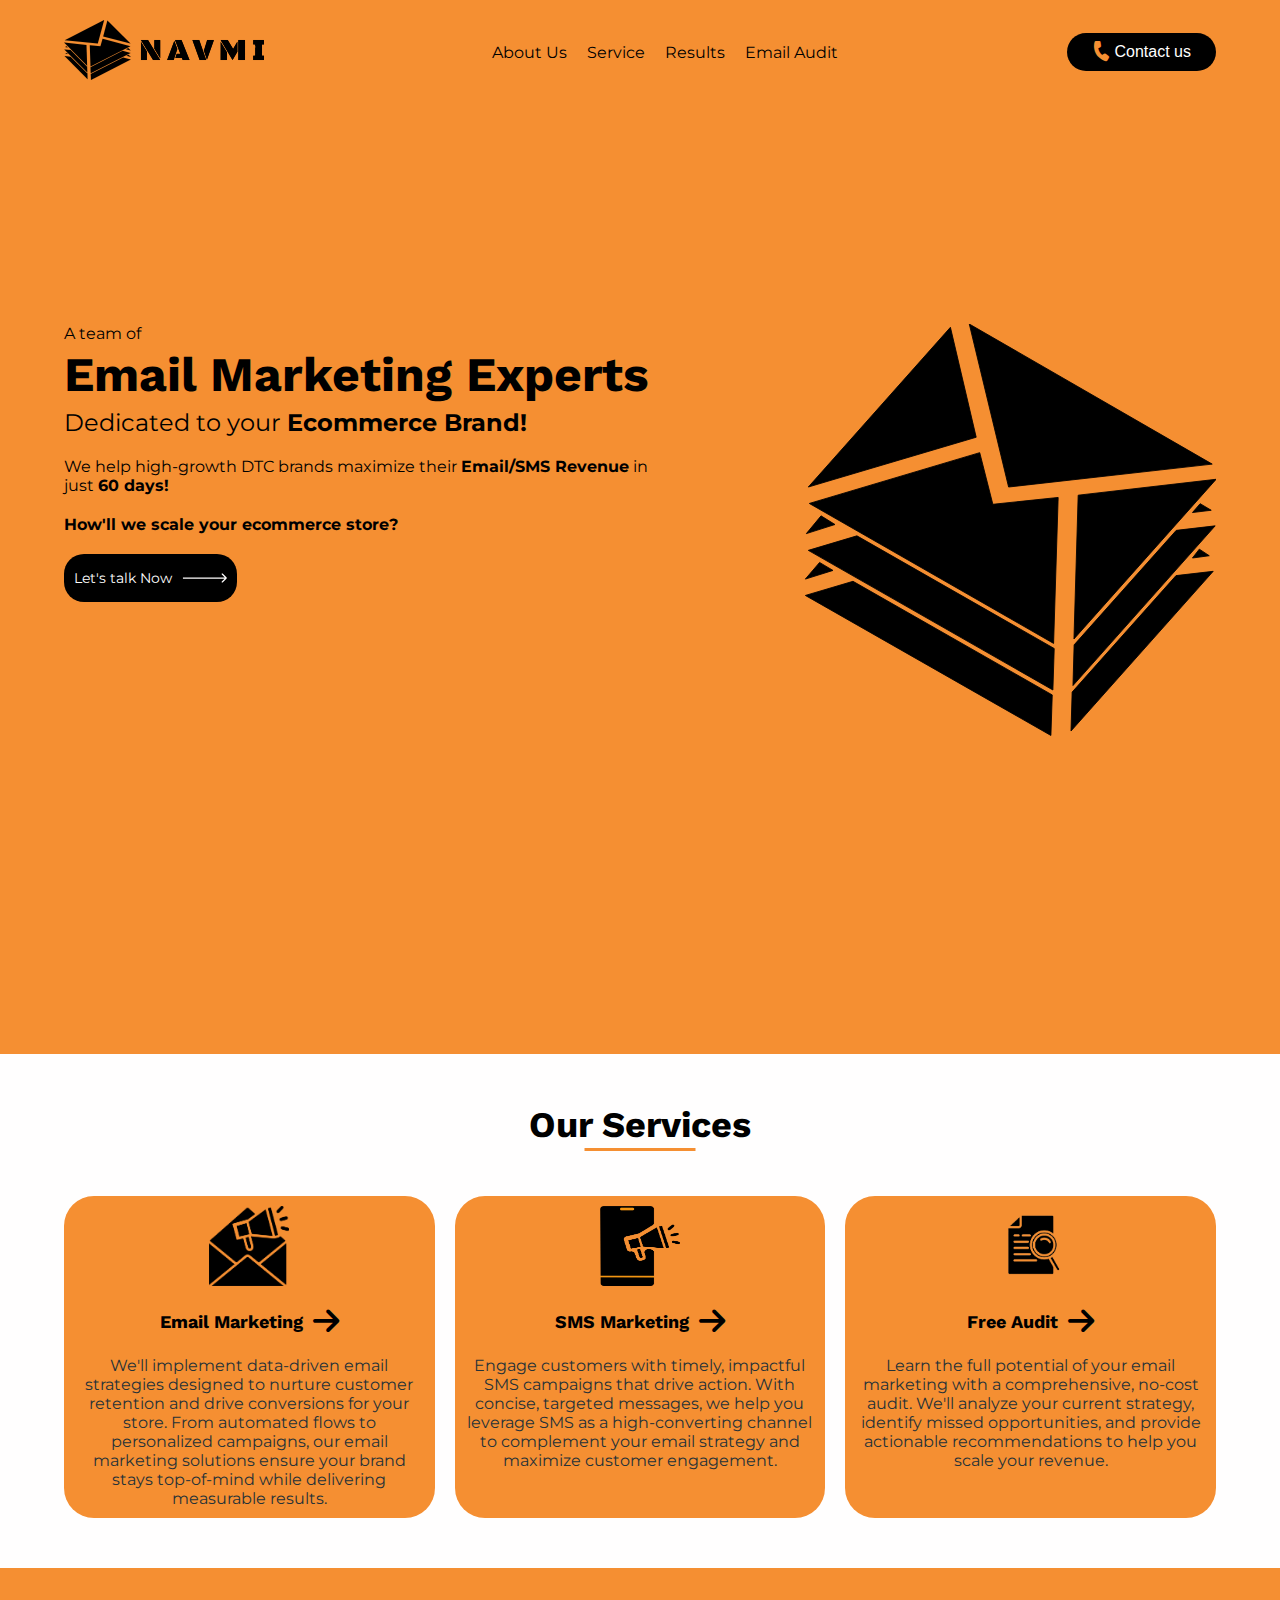
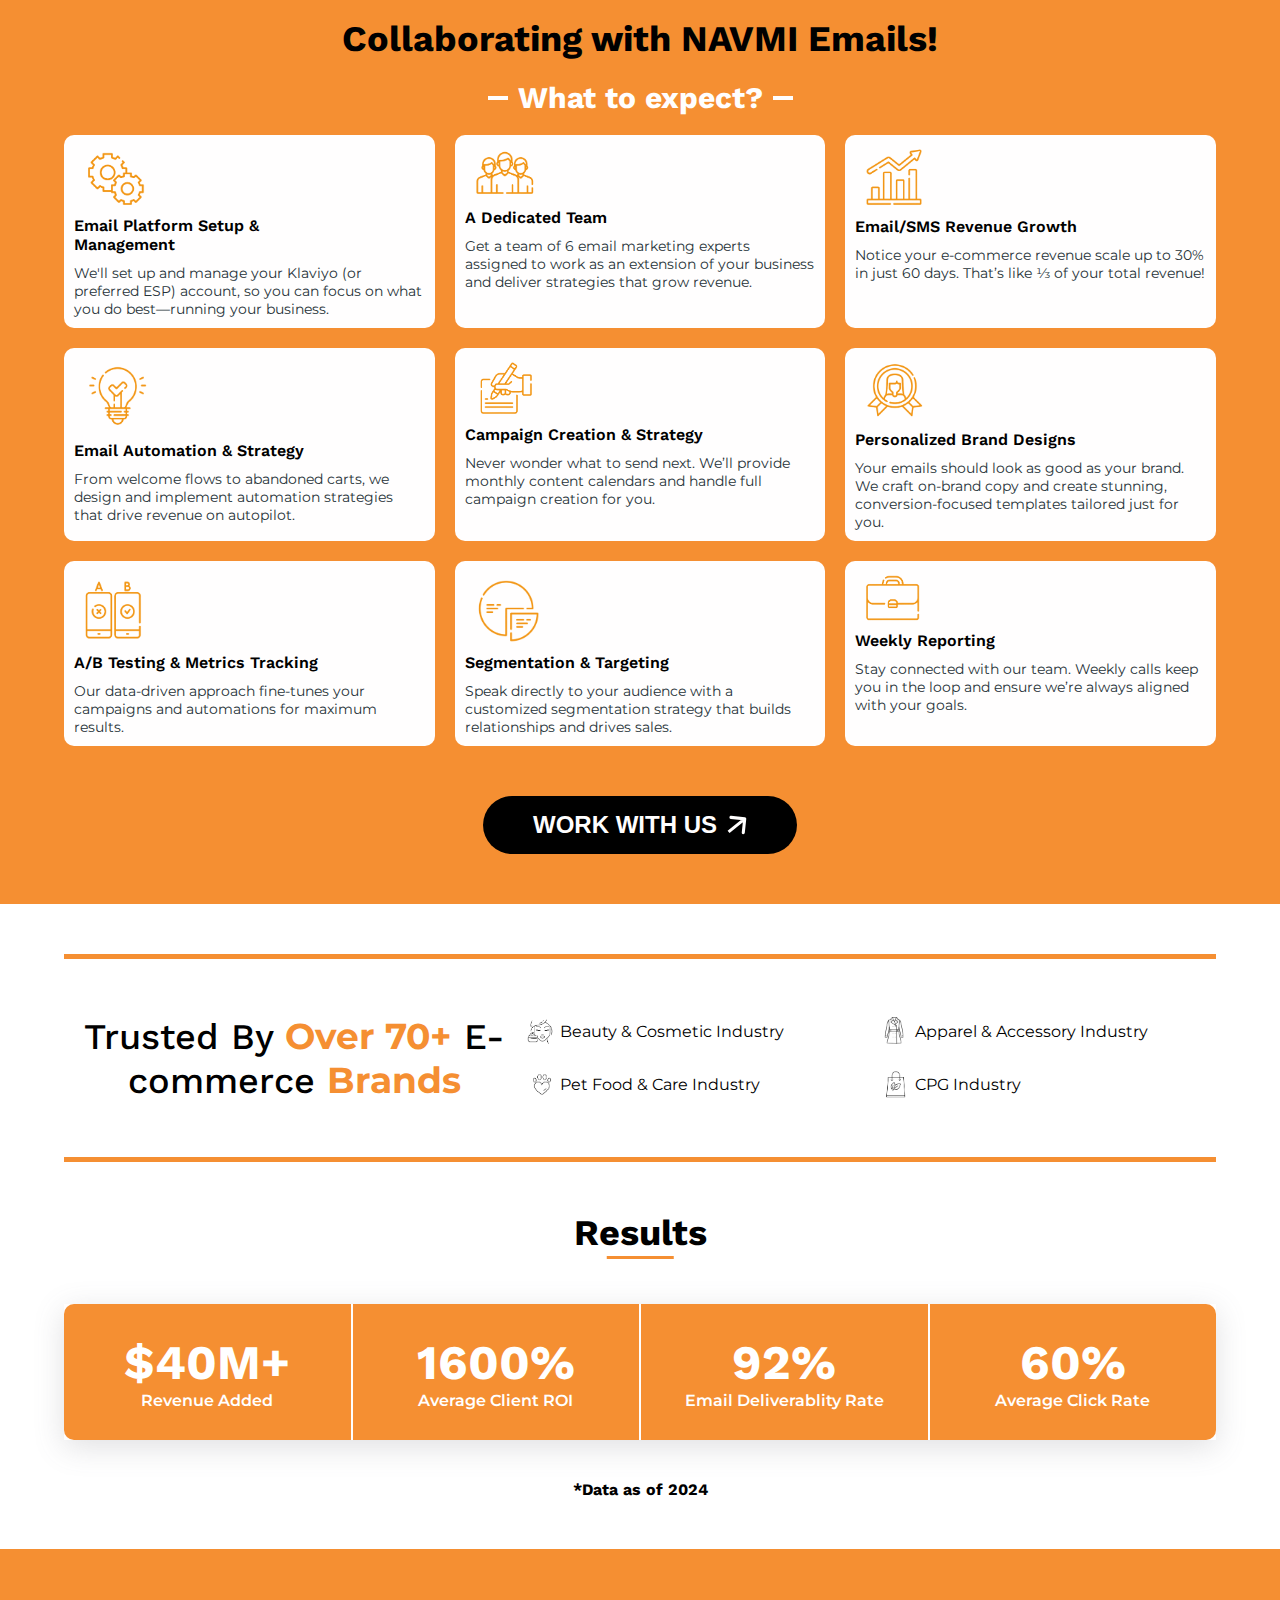
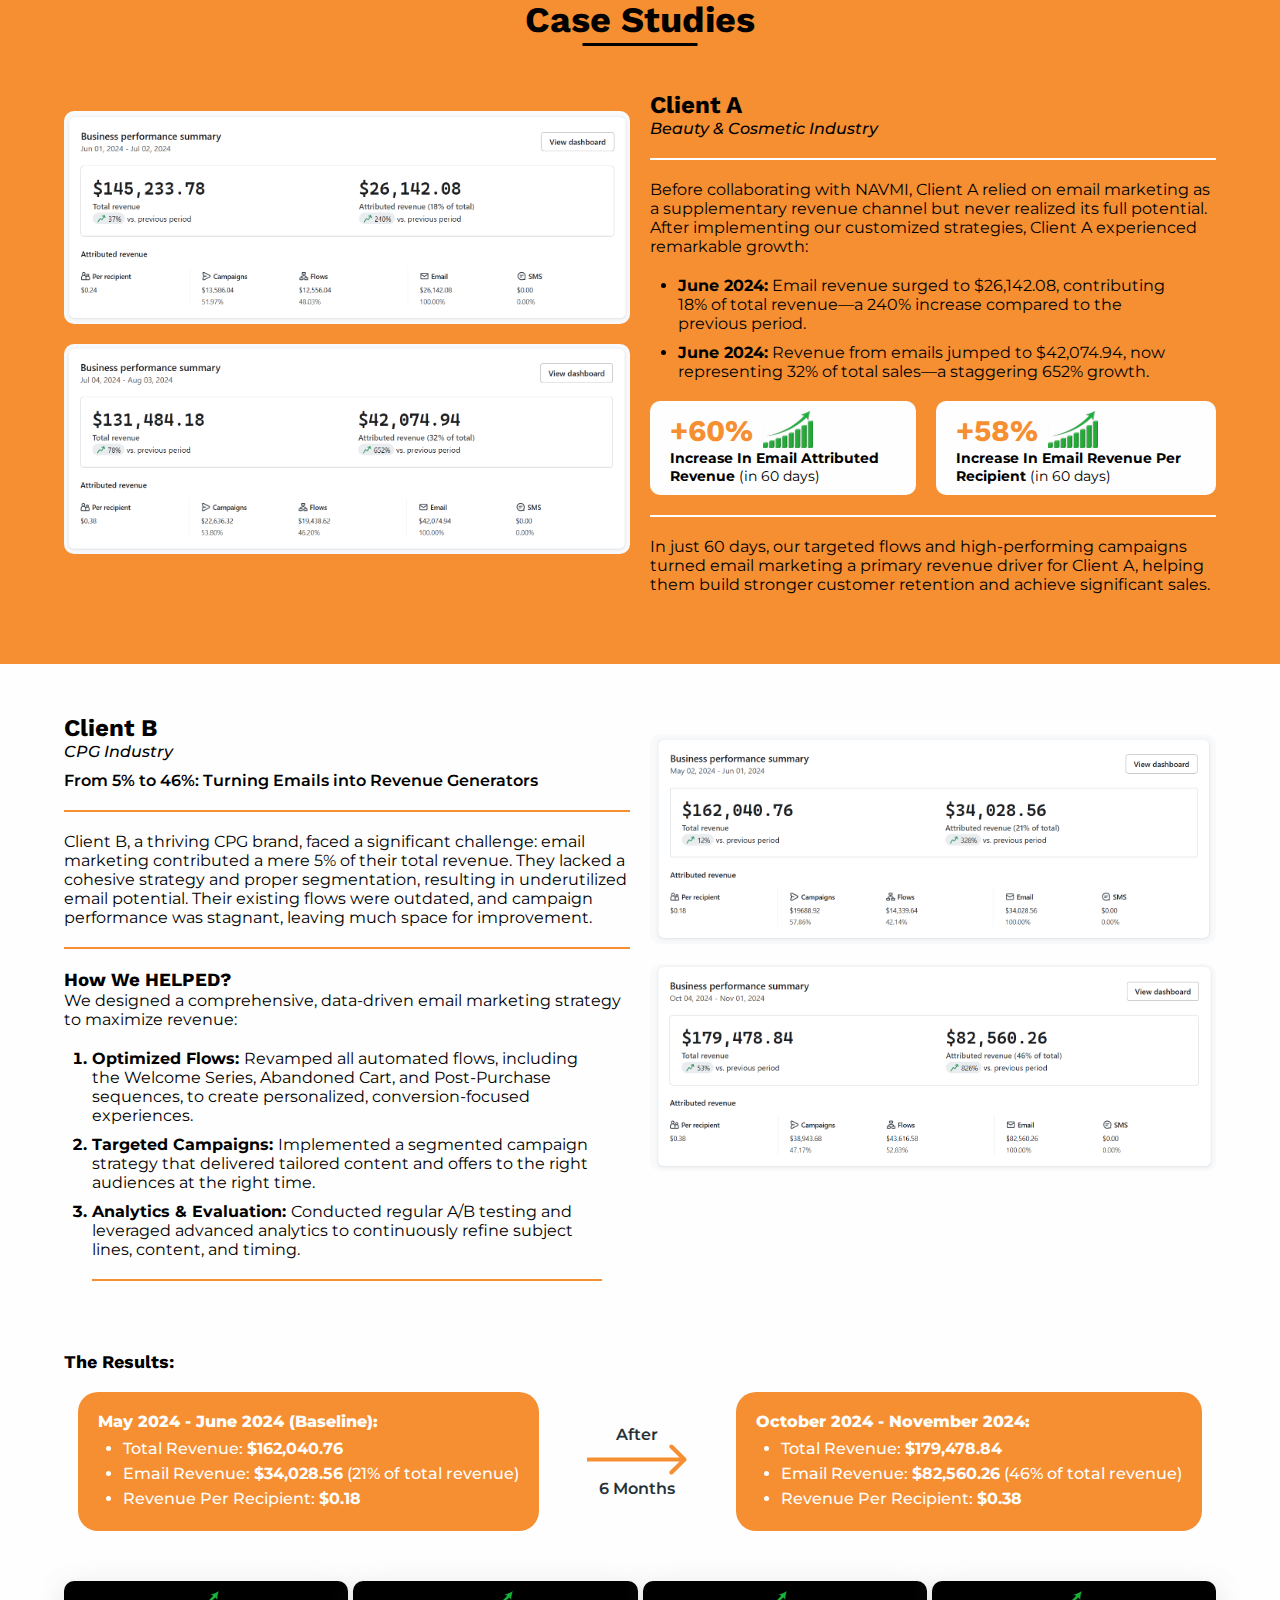
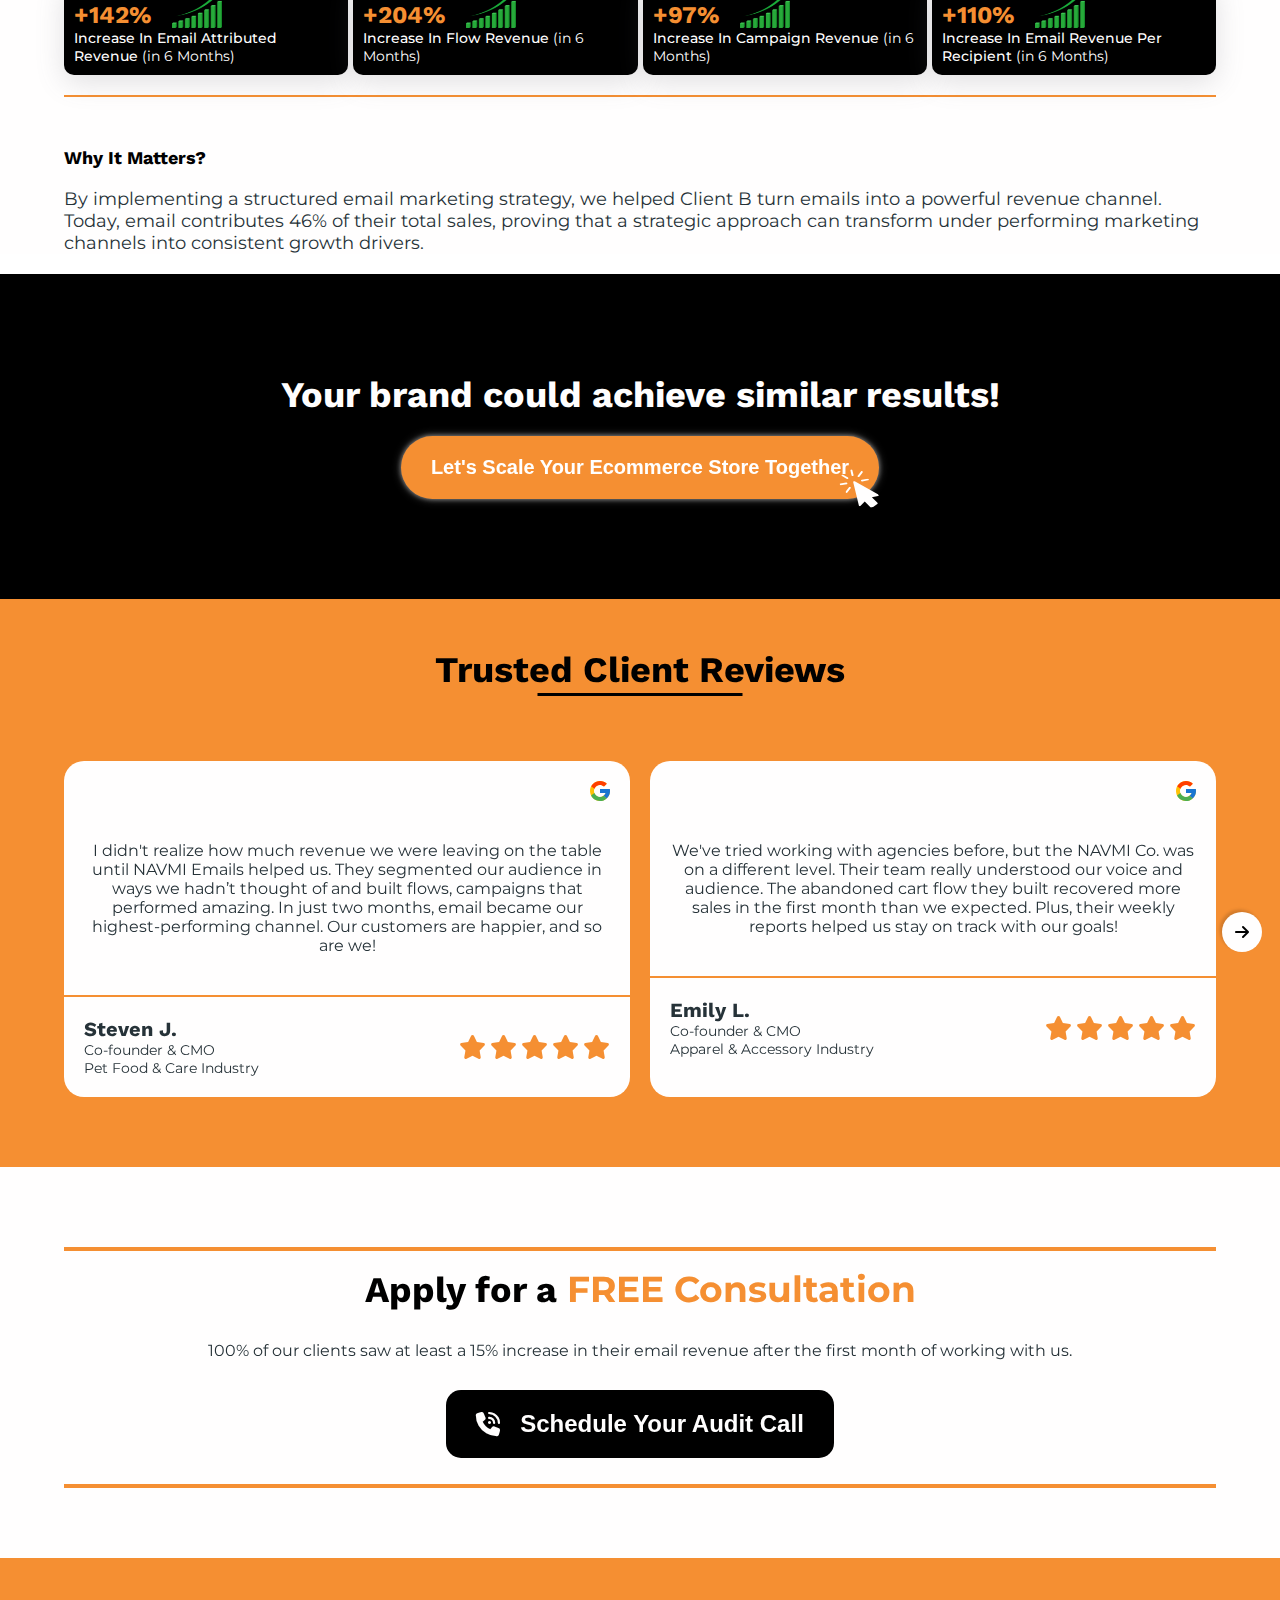
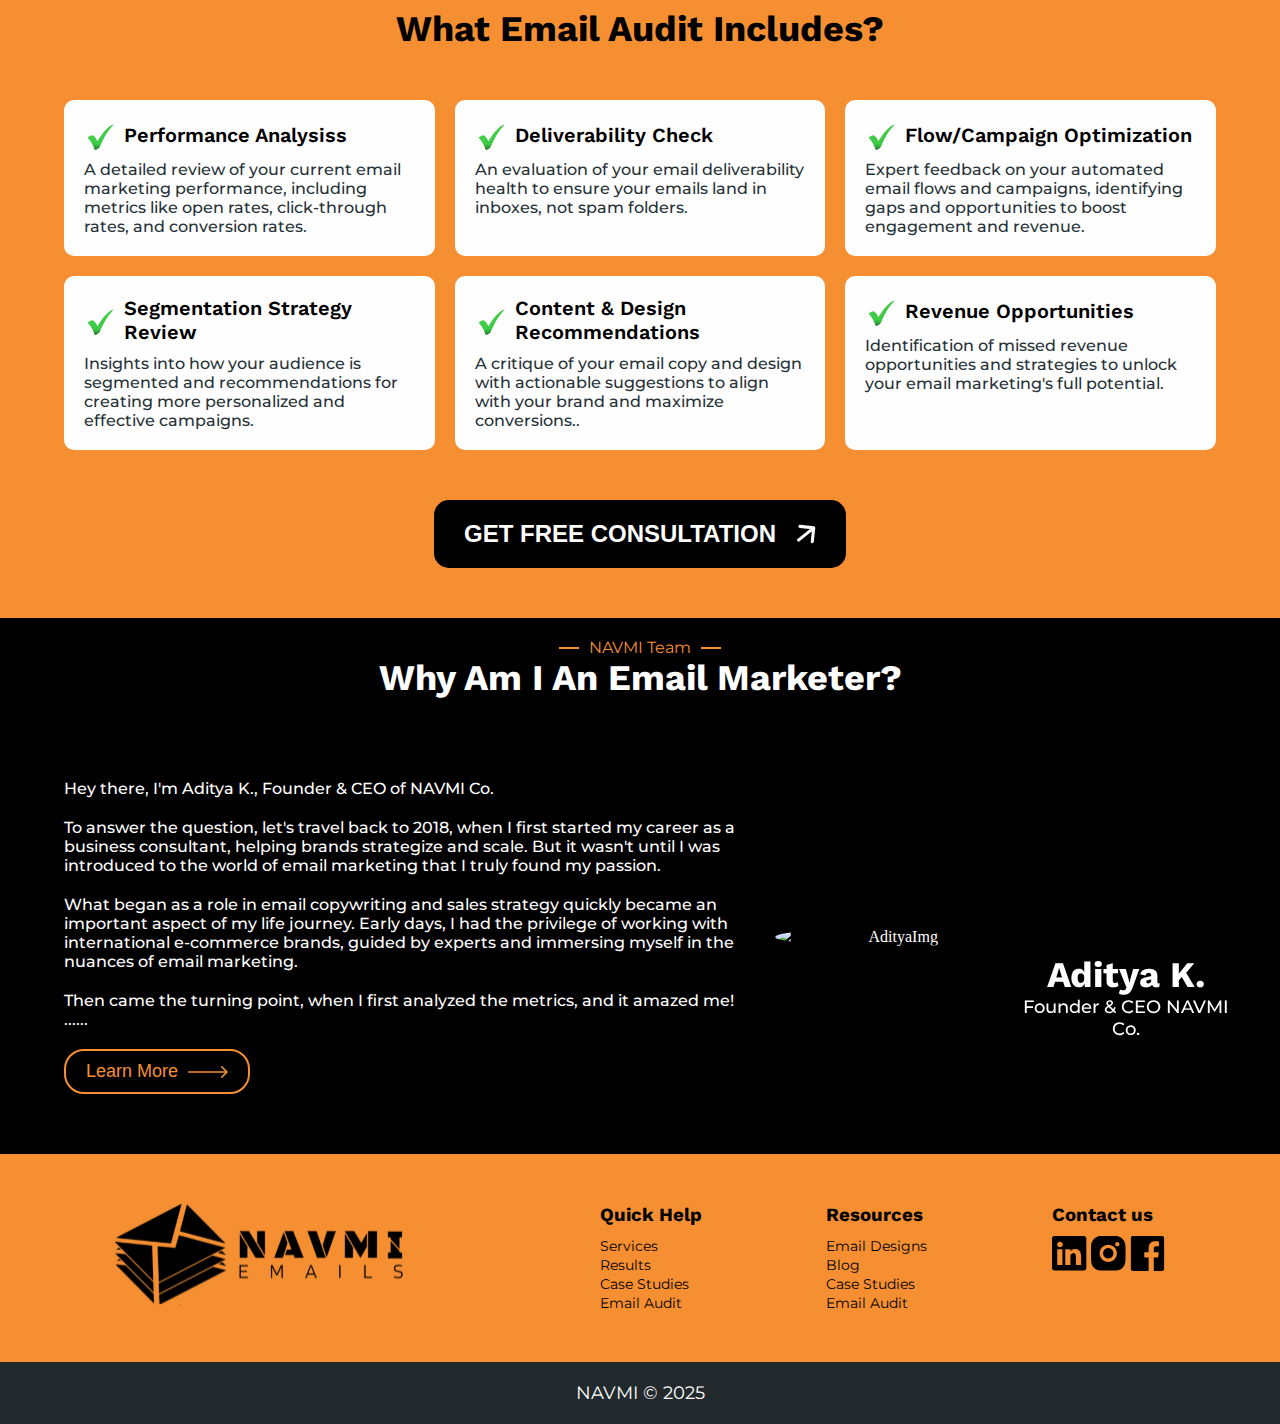
==== commit bceb807a: "added form and animation" ====
--- a/index.html
+++ b/index.html
@@ -25,6 +25,8 @@
     <link rel="stylesheet" href="src/css/section-9.css" />
     <link rel="stylesheet" href="src/css/section-10.css" />
     <link rel="stylesheet" href="src/css/footer.css" />
+    <link rel="stylesheet" href="src/css/popupform.css" />
+    <link rel="stylesheet" href="src/animation/observer.css" />
 
     <link rel="stylesheet" href="index.css" />
 
@@ -38,13 +40,16 @@
     <script defer src="src/js/headerScroll.js"></script>
     <script defer src="src/js/showMore.js"></script>
     <script defer src="src/js/formPopup.js"></script>
+    <script defer src="src/animation/observer.js"></script>
 
   </head>
 
   <body>
     <header id="header">
       <div class="container header-nav">
-        <img src="src/assets/SVG files/navmi_logo.svg" alt="Navmi-email-icon" width="200" class="logo" />
+        <a href="/">
+          <img src="src/assets/SVG files/navmi_logo.svg" alt="Navmi-email-icon" width="200" class="logo" />
+        </a>
         <nav class="nav">
           <ul>
             <li><a href="">About Us</a></li>
@@ -114,51 +119,116 @@
 
       <!-- Popup Form -->
       <div class="popup-container">
-        <button class="close-btn">X</button>
-        <h3>Contact Us</h3>
-        <form id="popup-form">
-
-          <button type="submit">Submit</button>
-        </form>
+
+        <button class="close-btn" onclick="closePopup()">
+          <i class="fa-solid fa-x"></i>
+        </button>
+
+        <div class="popup-form">
+          <div class="container">
+            <div>
+
+              <div class="info-section">
+                <span>
+                  <img src="/src/assets/SVG files/form-arrow.svg" alt="form-arrow">
+                  How to Reach us?
+                </span>
+                <h2>Feel Free to Contact Us</h2>
+                <div class="info-texts">
+                  <h3>Apply Now for a Free 30 minutes consultation and email marketing audit.</h3>
+                  <p>Our expert audits will submit a detailed evaluation report of your email marketing strategies and
+                    walk
+                    you
+                    through how you can unlock the full potential of your e-commerce store.</p>
+                </div>
+              </div>
+            </div>
+
+            <form action="">
+              <h3>Personal Details:</h3>
+              <div class="Personal-Details">
+                <div class="input-container">
+                  <label for="firstname">First Name*</label>
+                  <input type="text">
+                </div>
+                <div class="input-container">
+                  <label for="lastname">Last Name*</label>
+                  <input type="text">
+                </div>
+
+              </div>
+              <h3>Contact Details:</h3>
+              <div class="Company-Details">
+                <div class="input-container">
+                  <label for="emailAddress">Email Address*</label>
+                  <input type="email">
+                </div>
+                <div class="input-container">
+                  <label for="ContactNumber">Contact Number*</label>
+                  <input type="text">
+                </div>
+                <div class="input-container">
+                  <label for="companyName">Company Name*</label>
+                  <input type="email">
+                </div>
+                <div class="input-container">
+                  <label for="companyAddress">Company Addresss*</label>
+                  <input type="text">
+                </div>
+                <div class="input-container">
+                  <label for="companyWebsite">Company Website*</label>
+                  <input type="text">
+                </div>
+                <div class="input-container">
+                  <label for="companyRevenue">Company Revenue*</label>
+                  <input type="number">
+                </div>
+              </div>
+              <button>Submit</button>
+
+            </form>
+
+          </div>
+        </div>
       </div>
 
       <section class="hero-section">
         <div class="container">
           <div class="hero-highlight-container">
-            <h1>
-              <span class="text-md">A team of</span>
-              <br>
-              Email Marketing Experts
-              <br>
-              <span class="text-lg">Dedicated to your</span>
+            <!-- highlight -->
+            <p class="text-md slide-from-down">A team of</p>
+            <h1 class="delay-slide-from-down">Email Marketing Experts</h1>
+            <p class="text-lg delay-slide-from-down-1">
+              Dedicated to your
               <strong>Ecommerce Brand!</strong>
-            </h1>
-            <p>
+            </p>
+            <!-- highlight -->
+            <p class="delay-slide-from-down-2">
               We help high-growth DTC brands maximize their
               <strong>Email/SMS Revenue</strong>
               in
               <br>just <strong>60 days!</strong>
             </p>
-            <p>
+            <p class="delay-slide-from-down-2">
               <strong>How'll we scale your ecommerce store?</strong>
             </p>
 
-            <button class="open-popup-btn">
+            <button class="open-popup-btn delay-slide-from-down-2">
               <span>Let's talk Now</span>
               <img src="src/assets/SVG files/right-arrow.svg" alt="right-arrow">
             </button>
           </div>
-          <img src="/src/assets/SVG files/Namvi-hero.svg" alt="navmi_hero">
+          <img class="delay-slide-from-top" src="/src/assets/SVG files/Namvi-hero.svg" alt="navmi_hero">
       </section>
 
       <section class="section-2" id="services">
         <div class="container">
           <div class="text-center mtb-20">
-            <h2 class="text-center sub-heading underline">Our Services</h2>
+            <h2 class="text-center sub-heading underline ">Our Services</h2>
           </div>
           <div class="card-wrapper">
 
-            <div class="card">
+            <div class="card ">
               <img src="src/assets/Icons/services/Email-Marketing.png" alt="Email-Marketing">
               <div class="card-heading-wrapper">
                 <h3>Email Marketing</h3>
@@ -172,7 +242,7 @@
                 brand stays top-of-mind while delivering measurable results.
               </p>
             </div>
-            <div class="card">
+            <div class="card ">
               <img src="src/assets/Icons/services/SMS-Marketing.png" alt="SMS-Marketing">
               <div class="card-heading-wrapper">
                 <h3>SMS Marketing</h3>
@@ -184,7 +254,7 @@
                 we help you leverage SMS as a high-converting channel to complement your email strategy and maximize
                 customer engagement.</p>
             </div>
-            <div class="card">
+            <div class="card ">
               <img src="src/assets/Icons/services/Email-Audit.png" alt="Email-Audit">
               <div class="card-heading-wrapper">
                 <h3>Free Audit</h3>
--- a/style.css
+++ b/style.css
@@ -14,6 +14,7 @@
   --primary: #F58F32;
   --light: #FFFEFE;
   --dark: #000000;
+  --form-bg: #f5913233;
 
   --text-para: #263238;
   --footer-footer: #22292C;
@@ -162,16 +163,14 @@
 }
 
 
-
-
-/* overlay */
+/* Overlay */
 .overlay {
   width: 100%;
   min-height: 100vh;
   position: fixed;
   inset: 0;
-  background-color: rgba(0, 0, 0, 0.3);
-  z-index: -1;
+  background-color: rgba(0, 0, 0, 0.5);
+  z-index: 900;
   transition: opacity 0.3s ease, visibility 0s 0.3s;
   backdrop-filter: blur(5px);
   -webkit-backdrop-filter: blur(5px);
@@ -179,24 +178,21 @@
   visibility: hidden;
 }
 
-
 .overlay.show {
   opacity: 1;
   visibility: visible;
   transition: opacity 0.3s ease, visibility 0s;
 }
-
-
 
 /* Button styling */
 .open-popup-btn {
   padding: 10px 20px;
   font-size: 16px;
   cursor: pointer;
-  background-color: #007BFF;
   color: white;
   border: none;
   border-radius: 5px;
+  transition: background-color 0.3s ease;
 }
 
 /* Popup form container */
@@ -205,21 +201,25 @@
   top: 50%;
   left: 50%;
   transform: translate(-50%, -50%) scale(0);
-  width: 300px;
   background-color: white;
   border-radius: 10px;
-  box-shadow: 0 4px 8px rgba(0, 0, 0, 0.2);
+  box-shadow: 0 4px 15px rgba(0, 0, 0, 0.3);
   padding: 20px;
   z-index: 1000;
   opacity: 0;
   transition: opacity 0.3s ease, transform 0.3s ease;
+  width: 90%;
+  max-width: 1960px;
+  max-height: 90vh;
+  overflow: scroll;
+  -ms-overflow-style: none;
+  scrollbar-width: none;
 }
 
 .popup-container.show {
   opacity: 1;
   transform: translate(-50%, -50%) scale(1);
 }
-
 
 /* Close button */
 .close-btn {
@@ -230,4 +230,11 @@
   cursor: pointer;
   border-radius: 5px;
   float: right;
+}
+
+
+@media (max-width:370px) {
+  .popup-container {
+    padding: 10px;
+  }
 }--- a/src/css/header.css
+++ b/src/css/header.css
@@ -84,6 +84,7 @@
   right: -360px;
   padding: 20px;
   transition: right 0.3s ease-in-out;
+  z-index: 1000;
 }
 
 .menu-heading {
--- a/src/css/section-1.css
+++ b/src/css/section-1.css
@@ -18,26 +18,34 @@
 
 .text-md {
   font-size: var(--text-md);
-  line-height: 1rem;
 }
 
 .text-lg {
   font-size: var(--text-xxlg);
 }
 
-
 .hero-section img {
   width: 100%;
-  max-width: 800px;
 }
 
-h1>strong {
+span>strong {
   font-size: var(--text-2xl);
 }
 
-
 .hero-highlight-container>p {
   color: var(--dark);
+}
+
+.hero-highlight-container>p:nth-child(1) {
+  margin-bottom: 10px;
+}
+
+.hero-highlight-container>p:nth-child(3) {
+  margin-top: 10px;
+}
+
+.hero-highlight-container>p:nth-child(4),
+.hero-highlight-container>p:nth-child(5) {
   margin-top: 20px;
 }
 
@@ -48,21 +56,16 @@
   background-color: var(--dark);
   padding: 15px 10px;
   border-radius: 20px;
-  display: grid;
-  grid-template-columns: repeat(2, 1fr);
-  align-items: center;
-  justify-items: center;
+  display: flex;
+  gap: 10px;
   font-size: var(--text-sm);
 }
 
-
 .hero-highlight-container button>img {
-  height: 10px;
+  width: 45px;
 }
 
-
-
-/* Media query for small screen */
+/* Media query for small screens */
 @media (max-width: 768px) {
   .hero-section>.container {
     grid-template-columns: 1fr;
@@ -77,5 +80,11 @@
   .hero-section>img {
     order: 1;
   }
+}
 
+/* Media query for extra small screens */
+@media (max-width: 375px) {
+  h1 {
+    margin-bottom: 20px;
+  }
 }--- a/src/css/section-2.css
+++ b/src/css/section-2.css
@@ -54,7 +54,12 @@
 }
 
 
-/* Media query for small screen */
+@media (max-width: 1024px) {
+  .card-wrapper {
+    grid-template-columns: repeat(2, 1fr);
+  }
+}
+
 @media (max-width: 768px) {
   .card-wrapper {
     grid-template-columns: 1fr;
--- a/src/css/section-3.css
+++ b/src/css/section-3.css
@@ -100,6 +100,5 @@
 @media (max-width:375px) {
   .btn-wrapper>button {
     font-size: var(--text-md);
-    /* padding: 15px 20px; */
   }
 }--- a/src/css/section-10.css
+++ b/src/css/section-10.css
@@ -101,7 +101,6 @@
 
 
 
-@media (max-width:1280px) {}
 
 @media (max-width:1024px) {
   .founder-box {
@@ -122,10 +121,4 @@
     position: static;
   }
 
-}
-
-@media (max-width: 768px) {}
-
-@media (max-width:640px) {}
-
-@media (max-width:375px) {}+}--- a/src/css/popupform.css
+++ b/src/css/popupform.css
@@ -0,0 +1,218 @@
+.popup-form>.container {
+  display: grid;
+  grid-template-columns: 40% 60%;
+}
+
+/* General Improvements */
+.popup-form {
+  padding: 40px 0;
+  background-color: #fff;
+}
+
+.info-section {
+  margin-bottom: 20px;
+  margin-right: 20px;
+  position: sticky;
+  top: 100px;
+}
+
+.info-section>span {
+  color: var(--primary);
+  font-size: var(--text-lg);
+  font-weight: 600;
+  display: block;
+  margin-bottom: 10px;
+  display: flex;
+  align-items: center;
+  gap: 20px;
+}
+
+.info-section>span>img {
+  width: 40px;
+}
+
+.info-section>h2 {
+  font-size: var(--text-3xl);
+  font-weight: 700;
+  margin-bottom: 20px;
+}
+
+.info-texts h3 {
+  font-size: var(--text-lg);
+  font-weight: 600;
+  margin-bottom: 10px;
+  color: var(--text-para);
+}
+
+.info-texts p {
+  font-size: var(--text-md);
+  line-height: 1.6;
+  color: var(--text-para);
+}
+
+/* Form */
+form {
+  border-radius: 10px;
+  padding: 30px;
+  background-color: var(--form-bg);
+  font-family: var(--heading-font);
+}
+
+form h3 {
+  font-size: var(--text-xxlg);
+  font-weight: 600;
+  color: var(--primary);
+  margin-bottom: 20px;
+}
+
+.input-container {
+  display: flex;
+  flex-direction: column;
+  margin-bottom: 15px;
+}
+
+.input-container label {
+  font-size: var(--text-md);
+  font-weight: 600;
+  color: var(--text-para);
+  margin-bottom: 5px;
+}
+
+input {
+  padding: 12px;
+  border-radius: 8px;
+  border: 1px solid #ddd;
+  outline: none;
+  transition: border-color 0.3s ease;
+  font-size: var(--text-md);
+  font-family: var(--para-font);
+}
+
+input:focus {
+  border-color: var(--primary);
+}
+
+.Personal-Details,
+.Company-Details {
+  display: grid;
+  gap: 20px;
+  width: 100%;
+  margin-bottom: 20px;
+}
+
+.Personal-Details,
+.Company-Details {
+  grid-template-columns: repeat(2, 1fr);
+}
+
+.Company-Details>div:nth-child(1),
+.Company-Details>div:nth-child(2),
+.Company-Details>div:nth-child(3),
+.Company-Details>div:nth-child(4) {
+  grid-column: span 2;
+}
+
+form>button {
+  background-color: var(--primary);
+  color: var(--light);
+  padding: 12px 24px;
+  border-radius: 20px;
+  border: none;
+  font-size: var(--text-md);
+  font-weight: 600;
+  cursor: pointer;
+  transition: background-color 0.3s ease;
+  width: 100%;
+  max-width: 200px;
+  margin: 20px auto 0;
+  display: block;
+}
+
+form>button:hover {
+  background-color: #e07d2a;
+}
+
+
+
+@media (max-width:1260px) {
+
+  .Personal-Details,
+  .Company-Details {
+    grid-template-columns: 1fr;
+  }
+
+  .Company-Details>div:nth-child(1),
+  .Company-Details>div:nth-child(2),
+  .Company-Details>div:nth-child(3),
+  .Company-Details>div:nth-child(4) {
+    grid-column: span 1;
+  }
+
+}
+
+@media (max-width:1024px) {
+
+  .info-section {
+    position: static;
+    margin-right: 0;
+  }
+
+  .popup-form>.container {
+    grid-template-columns: 1fr;
+  }
+
+  .info-section>h2 {
+    font-size: var(--text-xxlg);
+  }
+
+  .info-texts h3 {
+    font-size: var(--text-md);
+  }
+
+  .info-texts p {
+    font-size: var(--text-sm);
+  }
+
+
+}
+
+
+
+@media (max-width:640px) {
+  form {
+    padding: 10px;
+  }
+
+  form>h3 {
+    margin-bottom: 10px;
+  }
+
+  .Personal-Details,
+  .Company-Details {
+    gap: 0;
+  }
+}
+
+@media (max-width:370px) {
+
+  .info-section>span>img {
+    width: 20px;
+  }
+
+  .info-section>span {
+    font-size: var(--text-sm);
+  }
+
+  .info-section>h2 {
+    font-size: var(--text-lg);
+  }
+
+  .info-texts h3 {
+    font-size: var(--text-sm);
+  }
+
+  .info-texts p {
+    font-size: var(--text-xs);
+  }
+
+}--- a/src/animation/observer.css
+++ b/src/animation/observer.css
@@ -0,0 +1,199 @@
+/* Slide from top */
+.slide-from-top {
+  opacity: 0;
+  transition: transform 1s, opacity 1s;
+  transform: translateY(-100px);
+}
+
+
+/* Delayed Slide from Top */
+.delay-slide-from-top {
+  opacity: 0;
+  transition: transform 1s, opacity 1s;
+  transform: translateY(-100px);
+  transition-delay: 0.2s;
+}
+
+
+.delay-slide-from-top-1 {
+  opacity: 0;
+  transition: transform 1s, opacity 1s;
+  transform: translateY(-100px);
+  transition-delay: 0.4s;
+}
+
+
+
+.delay-slide-from-top-2 {
+  opacity: 0;
+  transition: transform 1s, opacity 1s;
+  transform: translateY(-100px);
+  transition-delay: 0.6s;
+}
+
+
+
+.delay-slide-from-top-3 {
+  opacity: 0;
+  transition: transform 1s, opacity 1s;
+  transform: translateY(-100px);
+  transition-delay: 0.8s;
+}
+
+
+
+/* Slide from down */
+.slide-from-down {
+  opacity: 0;
+  transition: transform 1s, opacity 1s;
+  transform: translateY(100px);
+}
+
+
+
+/* Delayed Slide from Down */
+.delay-slide-from-down {
+  opacity: 0;
+  transition: transform 1s, opacity 1s;
+  transform: translateY(100px);
+  transition-delay: 0.2s;
+}
+
+
+
+.delay-slide-from-down-1 {
+  opacity: 0;
+  transition: transform 1s, opacity 1s;
+  transform: translateY(100px);
+  transition-delay: 0.4s;
+}
+
+
+
+.delay-slide-from-down-2 {
+  opacity: 0;
+  transition: transform 1s, opacity 1s;
+  transform: translateY(100px);
+  transition-delay: 0.6s;
+}
+
+
+
+.delay-slide-from-down-3 {
+  opacity: 0;
+  transition: transform 1s, opacity 1s;
+  transform: translateY(100px);
+  transition-delay: 0.8s;
+}
+
+
+
+/* Slide from left */
+.slide-from-left {
+  opacity: 0;
+  transition: transform 1s, opacity 1s;
+  transform: translateX(-100px);
+}
+
+
+/* Delayed Slide from Left */
+.delay-slide-from-left {
+  opacity: 0;
+  transition: transform 1s, opacity 1s;
+  transform: translateX(-100px);
+  transition-delay: 0.2s;
+}
+
+
+.delay-slide-from-left-1 {
+  opacity: 0;
+  transition: transform 1s, opacity 1s;
+  transform: translateX(-100px);
+  transition-delay: 0.4s;
+}
+
+
+.delay-slide-from-left-2 {
+  opacity: 0;
+  transition: transform 1s, opacity 1s;
+  transform: translateX(-100px);
+  transition-delay: 0.6s;
+}
+
+
+
+.delay-slide-from-left-3 {
+  opacity: 0;
+  transition: transform 1s, opacity 1s;
+  transform: translateX(-100px);
+  transition-delay: 0.8s;
+}
+
+
+
+/* Slide from right */
+.slide-from-right {
+  opacity: 0;
+  transition: transform 1s, opacity 1s;
+  transform: translateX(100px);
+}
+
+
+
+/* Delayed Slide from Right */
+.delay-slide-from-right {
+  opacity: 0;
+  transition: transform 1s, opacity 1s;
+  transform: translateX(100px);
+  transition-delay: 0.2s;
+}
+
+
+
+.delay-slide-from-right-1 {
+  opacity: 0;
+  transition: transform 1s, opacity 1s;
+  transform: translateX(100px);
+  transition-delay: 0.4s;
+}
+
+.delay-slide-from-right-2 {
+  opacity: 0;
+  transition: transform 1s, opacity 1s;
+  transform: translateX(100px);
+  transition-delay: 0.6s;
+}
+
+.delay-slide-from-right-3 {
+  opacity: 0;
+  transition: transform 1s, opacity 1s;
+  transform: translateX(100px);
+  transition-delay: 0.8s;
+}
+
+
+
+/* Start classes remain the same */
+.start-slide-from-top,
+.start-slide-from-down,
+.start-slide-from-left,
+.start-slide-from-right,
+.start-delay-slide-from-top,
+.start-delay-slide-from-top-1,
+.start-delay-slide-from-top-2,
+.start-delay-slide-from-top-3,
+.start-delay-slide-from-down,
+.start-delay-slide-from-down-1,
+.start-delay-slide-from-down-2,
+.start-delay-slide-from-down-3,
+.start-delay-slide-from-left,
+.start-delay-slide-from-left-1,
+.start-delay-slide-from-left-2,
+.start-delay-slide-from-left-3,
+.start-delay-slide-from-right,
+.start-delay-slide-from-right-1,
+.start-delay-slide-from-right-2,
+.start-delay-slide-from-right-3 {
+  opacity: 1;
+  transform: translate(0);
+}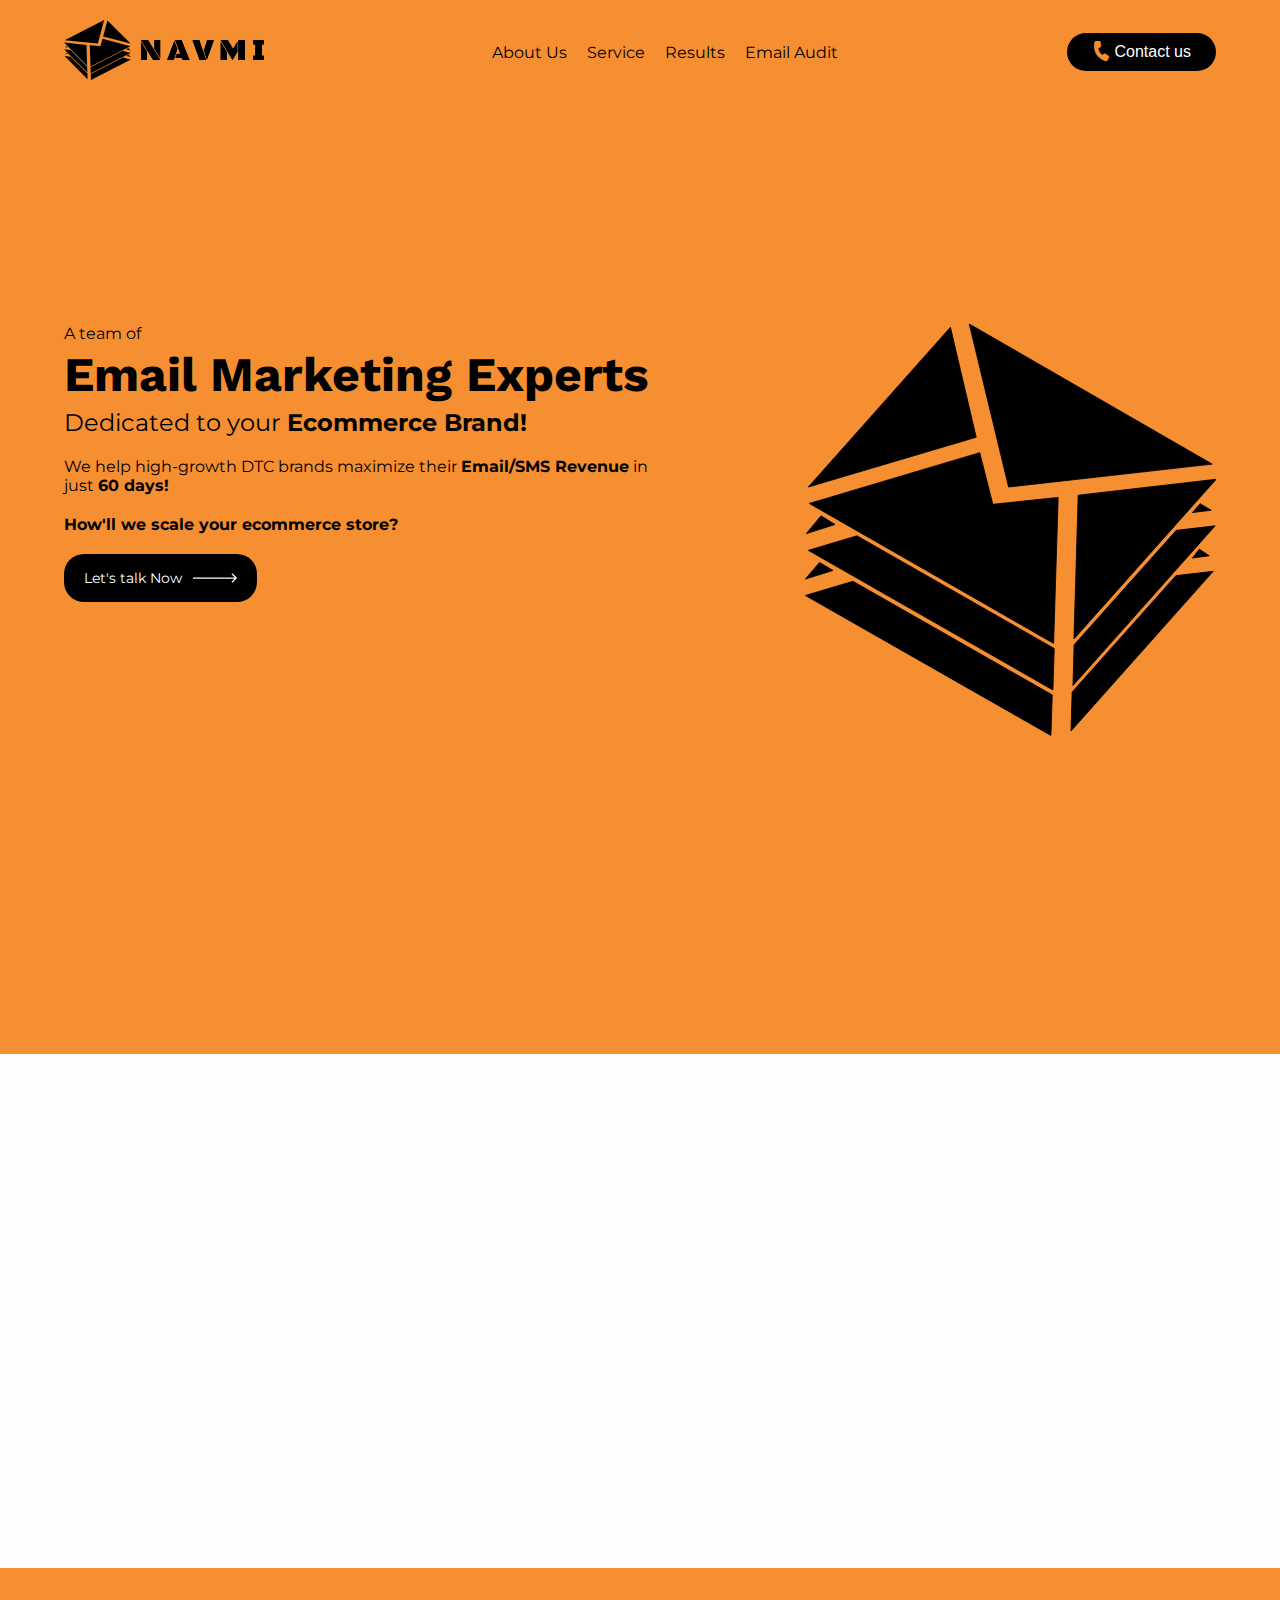
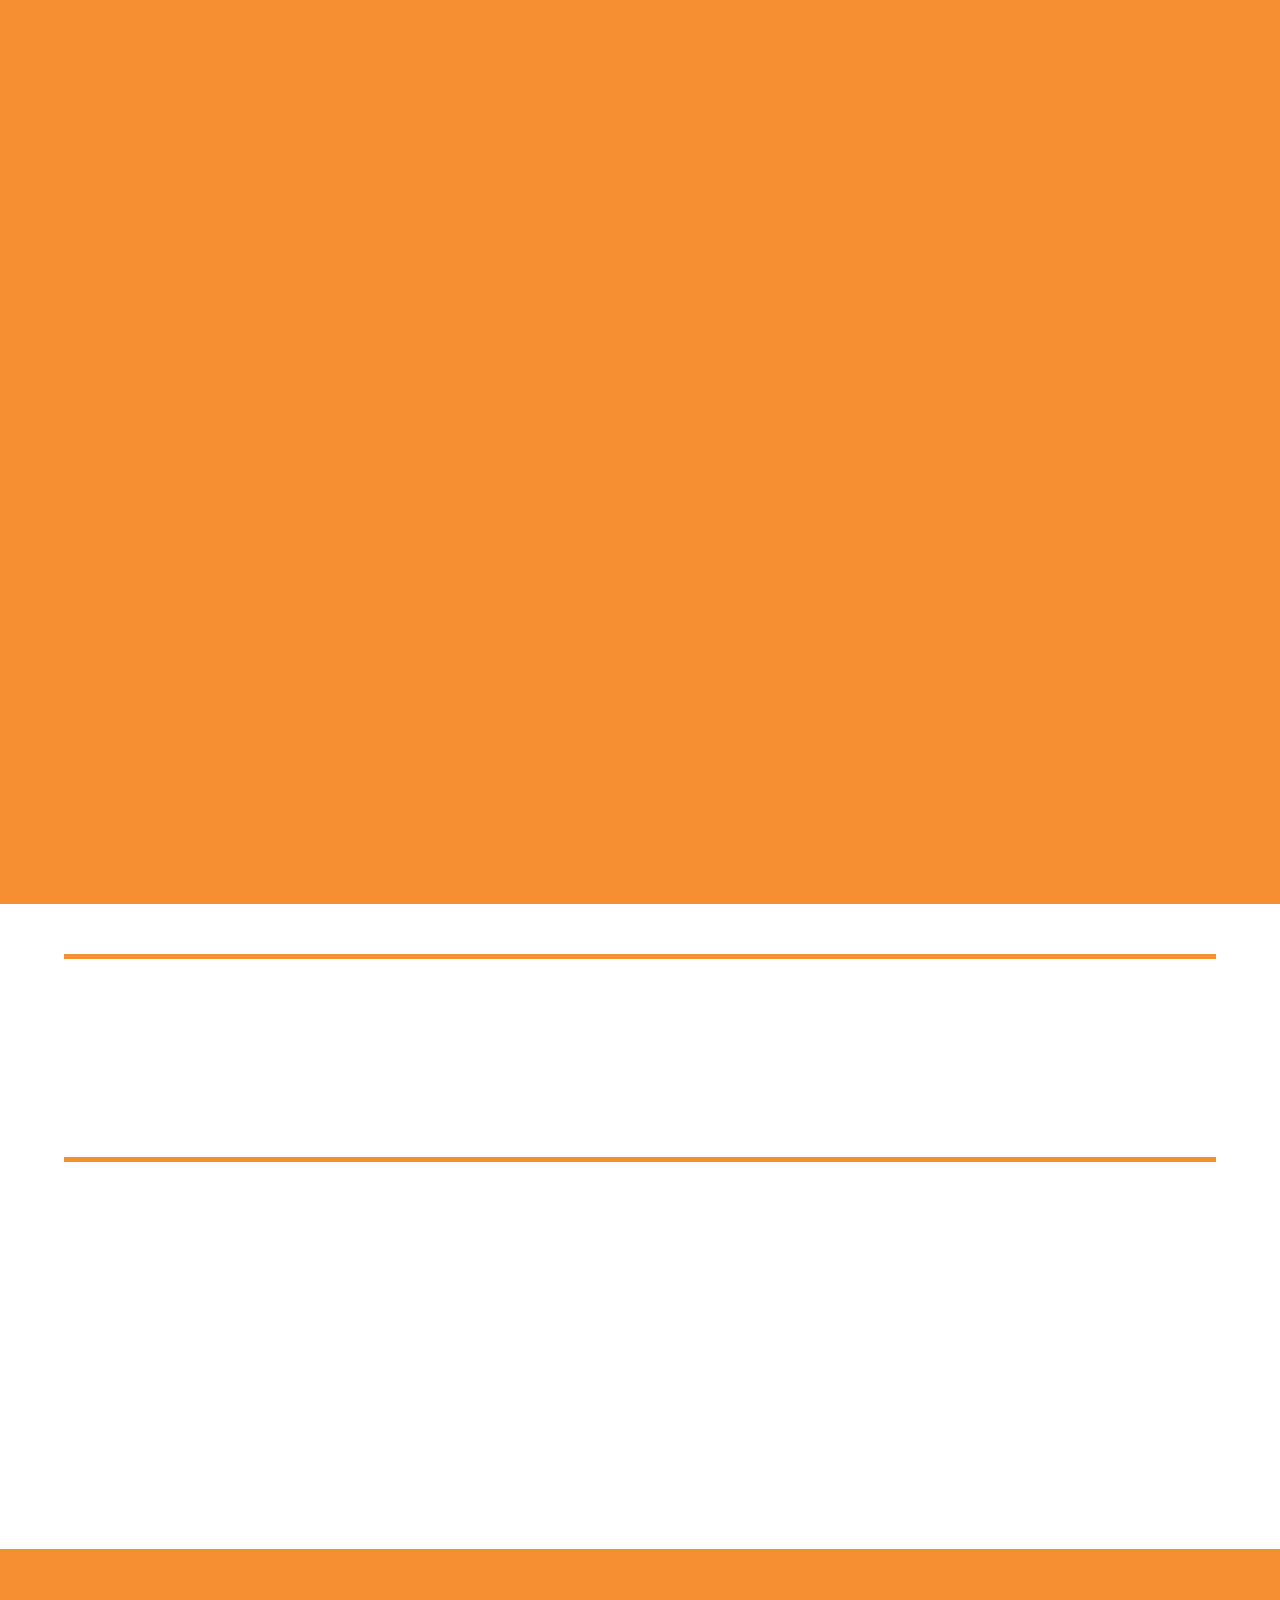
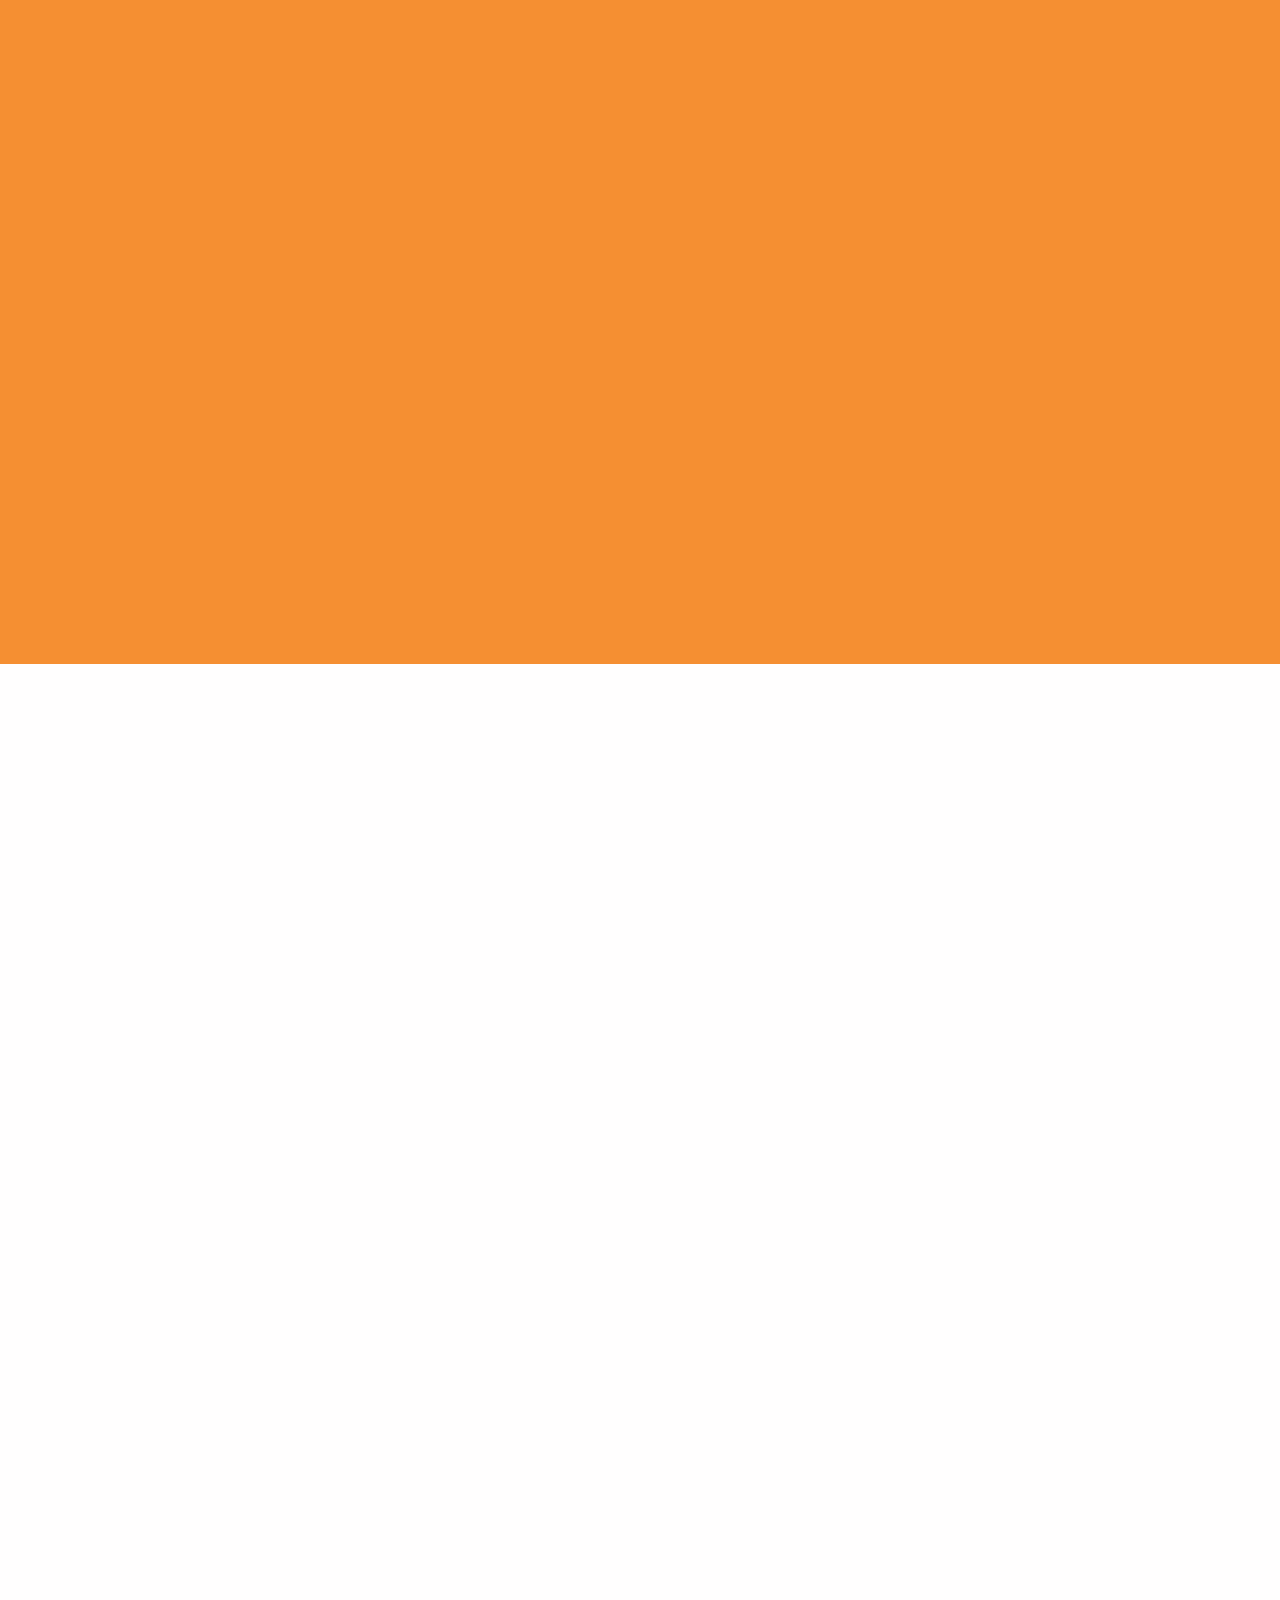
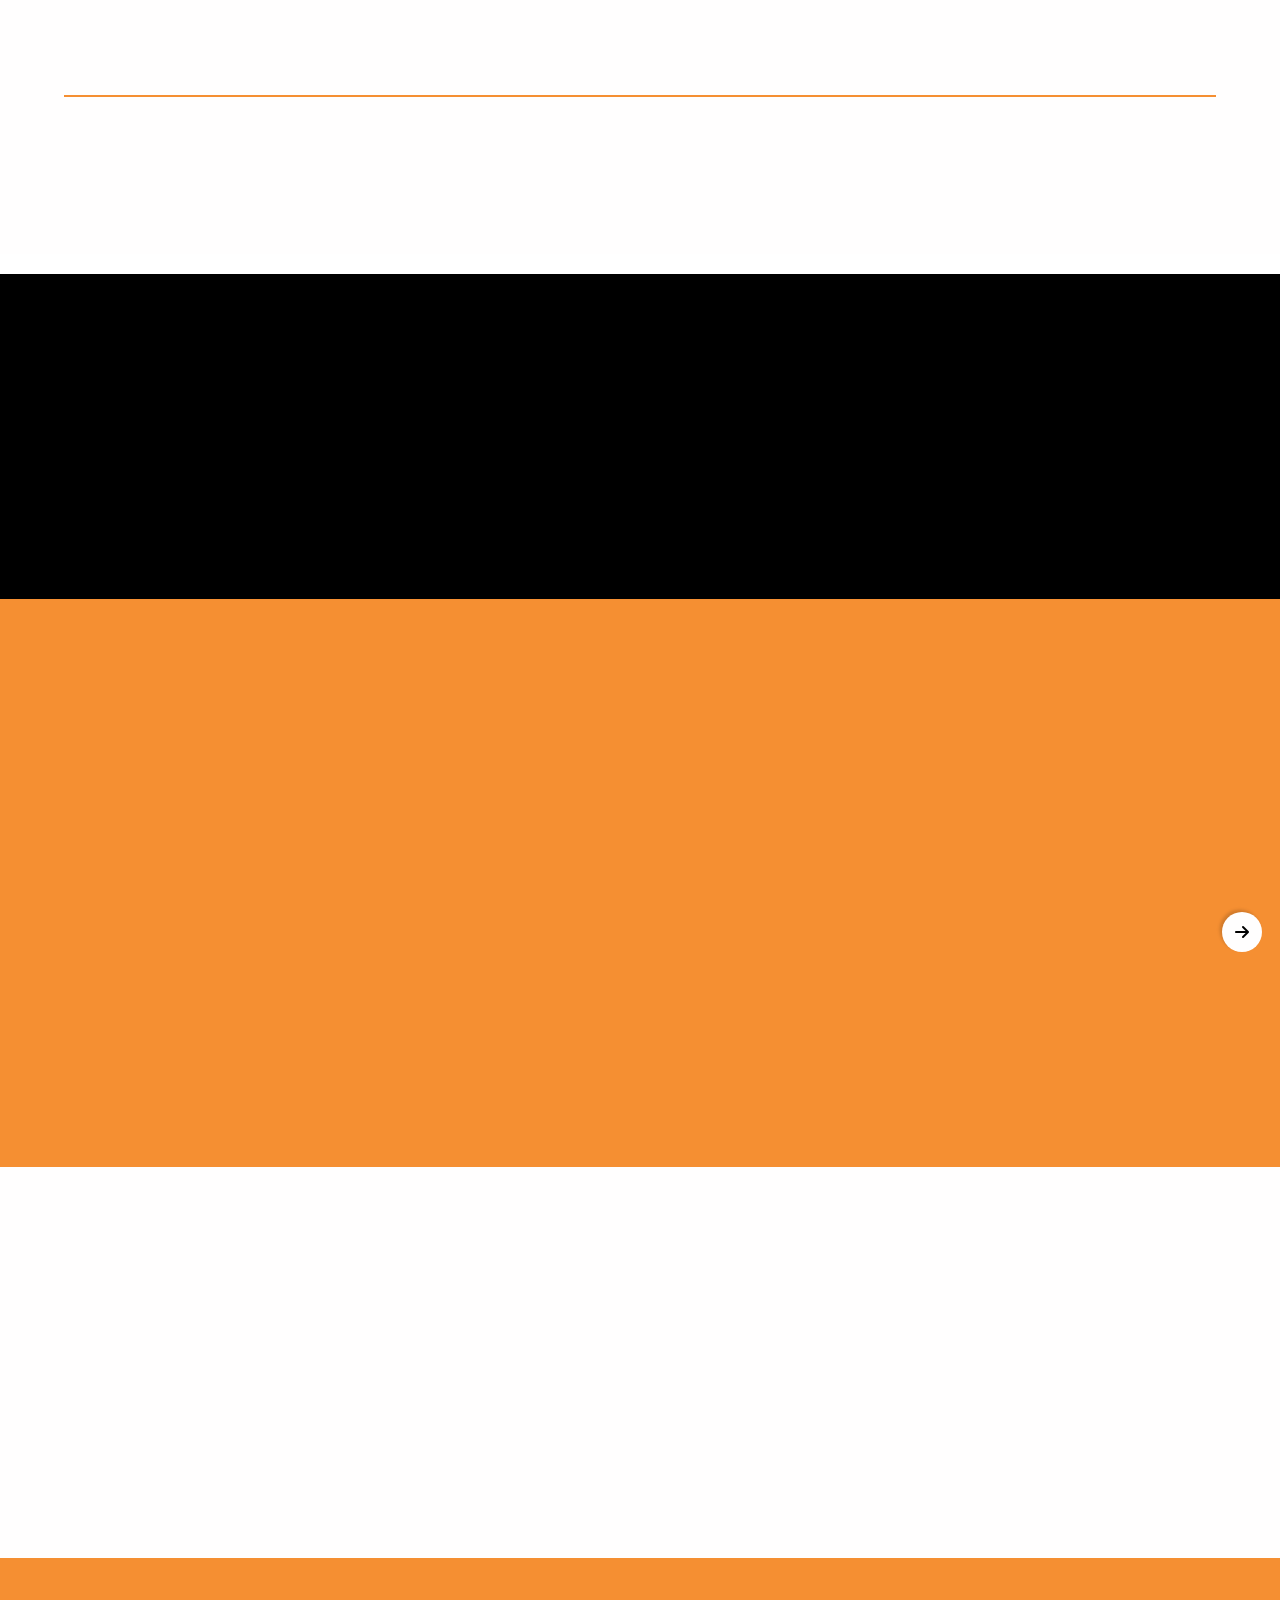
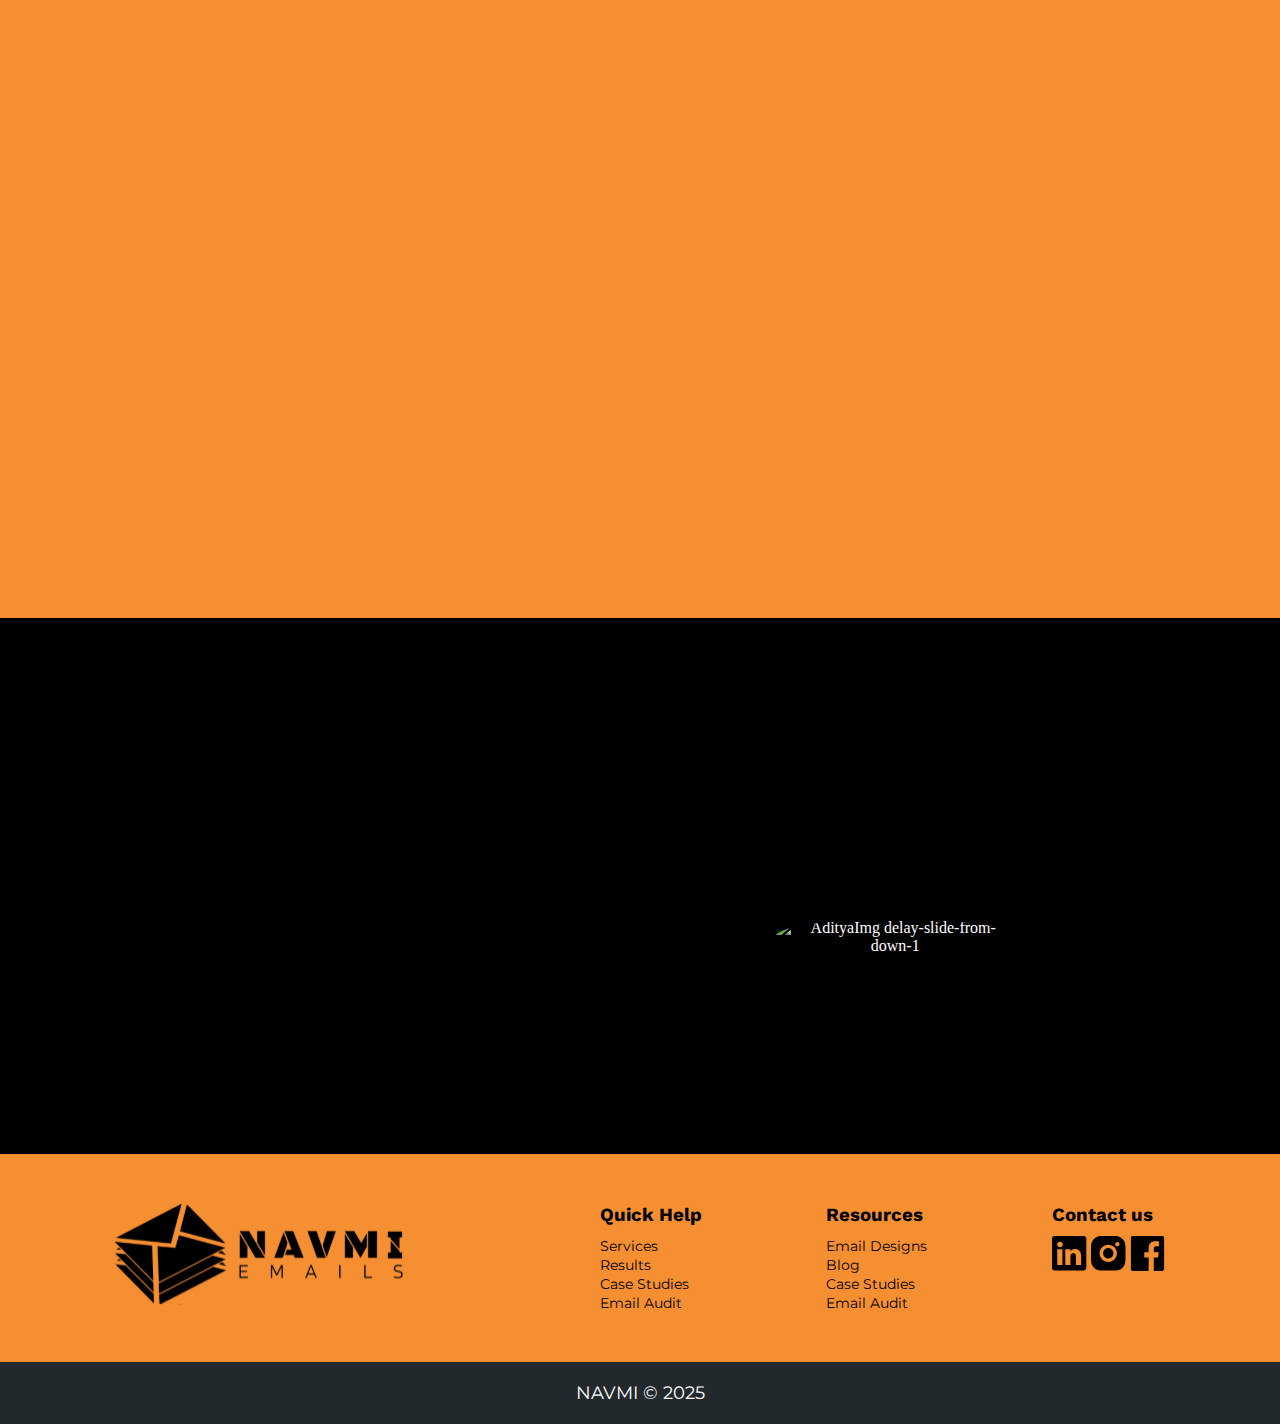
==== commit a2d3f2e0: "navmi" ====
--- a/index.html
+++ b/index.html
@@ -10,7 +10,6 @@
       integrity="sha512-Evv84Mr4kqVGRNSgIGL/F/aIDqQb7xQ2vcrdIwxfjThSH8CSR7PBEakCr51Ck+w+/U6swU2Im1vVX0SVk9ABhg=="
       crossorigin="anonymous" referrerpolicy="no-referrer" />
     <!-- fontaswm -->
-
 
     <link rel="stylesheet" href="style.css" />
     <link rel="stylesheet" href="src/css/header.css" />
@@ -41,7 +40,6 @@
     <script defer src="src/js/showMore.js"></script>
     <script defer src="src/js/formPopup.js"></script>
     <script defer src="src/animation/observer.js"></script>
-
   </head>
 
   <body>
@@ -50,7 +48,9 @@
         <a href="/">
           <img src="src/assets/SVG files/navmi_logo.svg" alt="Navmi-email-icon" width="200" class="logo" />
         </a>
+
         <nav class="nav">
+          <!-- links -->
           <ul>
             <li><a href="">About Us</a></li>
             <li><a href="#services">Service</a></li>
@@ -58,20 +58,25 @@
             <li><a href="">Email Audit</a></li>
           </ul>
         </nav>
-        <button class="contactBtn open-popup-btn">
-          <i class="fa-solid fa-phone"></i>
-          Contact us
-        </button>
-
-        <!-- menu -->
-        <div class="menu">
-          <div class="menu-line"></div>
-          <div class="menu-line"></div>
-          <div class="menu-line"></div>
-        </div>
-
-        <!-- overlay -->
-        <div class="overlay" id="overlay"></div>
+
+        <div class="nav-btns">
+          <!-- btn -->
+          <button class="contactBtn open-popup-btn">
+            <i class="fa-solid fa-phone"></i>
+            Contact us
+          </button>
+
+          <!-- menu -->
+          <div class="menu">
+            <div class="menu-line"></div>
+            <div class="menu-line"></div>
+            <div class="menu-line"></div>
+          </div>
+        </div>
+
+
+        <!-- Menu Overlay -->
+        <div id="menuOverlay" class="overlay"></div>
 
         <!-- menu container -->
         <div class="menu-container" id="menuContainer">
@@ -95,31 +100,24 @@
 
           <!-- menu footer -->
           <div class="menu-footer">
-            <p>
-              Lorem ipsum dolor sit amet consectetur adipisicing elit.
-              Dignissimos quam exercitationem nostrum rerum animi temporibus
-              excepturi laborum? Numquam, maxime magni?
-            </p>
+
 
             <button class="menu-contact-btn open-popup-btn">
               <i class="fa-solid fa-phone"></i>
-              Contact
+              Contact us
             </button>
 
             <!-- footer-fotter -->
-
           </div>
         </div>
       </div>
     </header>
     <main>
-
-      <!-- Overlay -->
-      <div class="overlay"></div>
+      <!-- Popup Overlay -->
+      <div id="popupOverlay" class="overlay"></div>
 
       <!-- Popup Form -->
       <div class="popup-container">
-
         <button class="close-btn" onclick="closePopup()">
           <i class="fa-solid fa-x"></i>
         </button>
@@ -127,19 +125,22 @@
         <div class="popup-form">
           <div class="container">
             <div>
-
               <div class="info-section">
                 <span>
-                  <img src="/src/assets/SVG files/form-arrow.svg" alt="form-arrow">
+                  <img src="/src/assets/SVG files/form-arrow.svg" alt="form-arrow" />
                   How to Reach us?
                 </span>
                 <h2>Feel Free to Contact Us</h2>
                 <div class="info-texts">
-                  <h3>Apply Now for a Free 30 minutes consultation and email marketing audit.</h3>
-                  <p>Our expert audits will submit a detailed evaluation report of your email marketing strategies and
-                    walk
-                    you
-                    through how you can unlock the full potential of your e-commerce store.</p>
+                  <h3>
+                    Apply Now for a Free 30 minutes consultation and email
+                    marketing audit.
+                  </h3>
+                  <p>
+                    Our expert audits will submit a detailed evaluation report
+                    of your email marketing strategies and walk you through how
+                    you can unlock the full potential of your e-commerce store.
+                  </p>
                 </div>
               </div>
             </div>
@@ -149,45 +150,42 @@
               <div class="Personal-Details">
                 <div class="input-container">
                   <label for="firstname">First Name*</label>
-                  <input type="text">
+                  <input type="text" />
                 </div>
                 <div class="input-container">
                   <label for="lastname">Last Name*</label>
-                  <input type="text">
-                </div>
-
+                  <input type="text" />
+                </div>
               </div>
               <h3>Contact Details:</h3>
               <div class="Company-Details">
                 <div class="input-container">
                   <label for="emailAddress">Email Address*</label>
-                  <input type="email">
+                  <input type="email" />
                 </div>
                 <div class="input-container">
                   <label for="ContactNumber">Contact Number*</label>
-                  <input type="text">
+                  <input type="text" />
                 </div>
                 <div class="input-container">
                   <label for="companyName">Company Name*</label>
-                  <input type="email">
+                  <input type="email" />
                 </div>
                 <div class="input-container">
                   <label for="companyAddress">Company Addresss*</label>
-                  <input type="text">
+                  <input type="text" />
                 </div>
                 <div class="input-container">
                   <label for="companyWebsite">Company Website*</label>
-                  <input type="text">
+                  <input type="text" />
                 </div>
                 <div class="input-container">
                   <label for="companyRevenue">Company Revenue*</label>
-                  <input type="number">
+                  <input type="number" />
                 </div>
               </div>
               <button>Submit</button>
-
             </form>
-
           </div>
         </div>
       </div>
@@ -207,7 +205,7 @@
               We help high-growth DTC brands maximize their
               <strong>Email/SMS Revenue</strong>
               in
-              <br>just <strong>60 days!</strong>
+              <br />just <strong>60 days!</strong>
             </p>
             <p class="delay-slide-from-down-2">
               <strong>How'll we scale your ecommerce store?</strong>
@@ -215,213 +213,204 @@
 
             <button class="open-popup-btn delay-slide-from-down-2">
               <span>Let's talk Now</span>
-              <img src="src/assets/SVG files/right-arrow.svg" alt="right-arrow">
+              <img src="src/assets/SVG files/right-arrow.svg" alt="right-arrow" />
             </button>
           </div>
-          <img class="delay-slide-from-top" src="/src/assets/SVG files/Namvi-hero.svg" alt="navmi_hero">
+
+          <img class="delay-slide-from-top" src="/src/assets/SVG files/Namvi-hero.svg" alt="navmi_hero" />
+        </div>
       </section>
 
       <section class="section-2" id="services">
         <div class="container">
           <div class="text-center mtb-20">
-            <h2 class="text-center sub-heading underline ">Our Services</h2>
-          </div>
+            <h2 class="text-center sub-heading underline slide-from-down">Our Services</h2>
+          </div>
+
           <div class="card-wrapper">
-
-            <div class="card ">
-              <img src="src/assets/Icons/services/Email-Marketing.png" alt="Email-Marketing">
+            <div class="card delay-slide-from-down">
+              <img src="src/assets/Icons/services/Email-Marketing.png" alt="Email-Marketing" />
               <div class="card-heading-wrapper">
                 <h3>Email Marketing</h3>
                 <i class="fa-solid fa-arrow-right"></i>
               </div>
               <p>
-                We'll implement data-driven email strategies designed to nurture customer retention and drive
-                conversions
-                for your store. From automated flows to personalized campaigns, our email marketing solutions ensure
-                your
-                brand stays top-of-mind while delivering measurable results.
-              </p>
-            </div>
-            <div class="card ">
-              <img src="src/assets/Icons/services/SMS-Marketing.png" alt="SMS-Marketing">
+                We'll implement data-driven email strategies designed to nurture
+                customer retention and drive conversions for your store. From
+                automated flows to personalized campaigns, our email marketing
+                solutions ensure your brand stays top-of-mind while delivering
+                measurable results.
+              </p>
+            </div>
+            <div class="card delay-slide-from-down">
+              <img src="src/assets/Icons/services/SMS-Marketing.png" alt="SMS-Marketing" />
               <div class="card-heading-wrapper">
                 <h3>SMS Marketing</h3>
                 <i class="fa-solid fa-arrow-right"></i>
               </div>
               <p>
-                Engage customers with timely, impactful SMS campaigns that drive action. With concise, targeted
-                messages,
-                we help you leverage SMS as a high-converting channel to complement your email strategy and maximize
-                customer engagement.</p>
-            </div>
-            <div class="card ">
-              <img src="src/assets/Icons/services/Email-Audit.png" alt="Email-Audit">
+                Engage customers with timely, impactful SMS campaigns that drive
+                action. With concise, targeted messages, we help you leverage
+                SMS as a high-converting channel to complement your email
+                strategy and maximize customer engagement.
+              </p>
+            </div>
+            <div class="card delay-slide-from-down">
+              <img src="src/assets/Icons/services/Email-Audit.png" alt="Email-Audit" />
               <div class="card-heading-wrapper">
                 <h3>Free Audit</h3>
                 <i class="fa-solid fa-arrow-right"></i>
               </div>
               <p>
-                Learn the full potential of your email marketing with a comprehensive, no-cost audit. We'll analyze your
-                current strategy, identify missed opportunities, and provide actionable recommendations to help you
-                scale
-                your revenue.
-              </p>
-            </div>
-
-          </div>
-        </div>
+                Learn the full potential of your email marketing with a
+                comprehensive, no-cost audit. We'll analyze your current
+                strategy, identify missed opportunities, and provide actionable
+                recommendations to help you scale your revenue.
+              </p>
+            </div>
+          </div>
         </div>
       </section>
 
       <section class="features section-3">
         <div class="container">
-
-          <h2 class="text-center mb-20 sub-heading">Collaborating with NAVMI Emails!</h2>
-          <div class="sub-heading-wrapper mb-20">
+          <h2 class="text-center mb-20 sub-heading slide-from-down">
+            Collaborating with NAVMI Emails!
+          </h2>
+          <div class="sub-heading-wrapper mb-20 delay-slide-from-down">
             <span></span>
-            <h3 class="text-white sub-sub-heading">
-              What to expect?
-            </h3>
+            <h3 class="text-white sub-sub-heading">What to expect?</h3>
             <span></span>
           </div>
 
-
           <div class="result-card-wrapper">
-
-            <div class="result-card">
+            <div class="result-card delay-slide-from-down-1">
               <img src="src/assets/Icons/expectation/Email-Platform-Setup-Management.png"
-                alt="Email-Platform-Setup-Management">
+                alt="Email-Platform-Setup-Management" />
               <h4>Email Platform Setup & Management</h4>
               <p>
-                We'll set up and manage your Klaviyo (or preferred ESP) account, so you can focus on what you do
-                best—running your business.
-              </p>
-            </div>
-
-
-            <div class="result-card">
-              <img src="src/assets/Icons/expectation/Team.png" alt="Team">
+                We'll set up and manage your Klaviyo (or preferred ESP) account,
+                so you can focus on what you do best—running your business.
+              </p>
+            </div>
+
+            <div class="result-card delay-slide-from-down-1">
+              <img src="src/assets/Icons/expectation/Team.png" alt="Team" />
               <h4>A Dedicated Team</h4>
               <p>
-                Get a team of 6 email marketing experts assigned to work as an extension of your business and deliver
-                strategies that grow revenue.
-              </p>
-            </div>
-
-            <div class="result-card">
-              <img src="src/assets/Icons/expectation/Email-SMS-Revenue-Growth.png" alt="Email-SMS-Revenue-Growth">
+                Get a team of 6 email marketing experts assigned to work as an
+                extension of your business and deliver strategies that grow
+                revenue.
+              </p>
+            </div>
+
+            <div class="result-card delay-slide-from-down-1">
+              <img src="src/assets/Icons/expectation/Email-SMS-Revenue-Growth.png" alt="Email-SMS-Revenue-Growth" />
               <h4>Email/SMS Revenue Growth</h4>
               <p>
-                Notice your e-commerce revenue scale up to 30% in just 60 days. That’s like ⅓ of your total revenue!
-              </p>
-            </div>
-
-            <div class="result-card">
-              <img src="src/assets/Icons/expectation/Automation-Strategy.png" alt="Automation-Strategy">
+                Notice your e-commerce revenue scale up to 30% in just 60 days.
+                That’s like ⅓ of your total revenue!
+              </p>
+            </div>
+
+            <div class="result-card delay-slide-from-down-1">
+              <img src="src/assets/Icons/expectation/Automation-Strategy.png" alt="Automation-Strategy" />
               <h4>Email Automation & Strategy</h4>
               <p>
-                From welcome flows to abandoned carts, we design and implement automation strategies that drive revenue
-                on
-                autopilot.
-              </p>
-            </div>
-
-            <div class="result-card">
-              <img src="src/assets/Icons/expectation/Campaign-Creation-Strategy.png" alt="Campaign-Creation-Strategy">
+                From welcome flows to abandoned carts, we design and implement
+                automation strategies that drive revenue on autopilot.
+              </p>
+            </div>
+
+            <div class="result-card delay-slide-from-down-1">
+              <img src="src/assets/Icons/expectation/Campaign-Creation-Strategy.png" alt="Campaign-Creation-Strategy" />
               <h4>Campaign Creation & Strategy</h4>
               <p>
-                Never wonder what to send next. We’ll provide monthly content calendars and handle full campaign
-                creation
-                for you.
-              </p>
-            </div>
-
-            <div class="result-card">
-              <img src="src/assets/Icons/expectation/Personalized-Brand -Designs.png" alt="Personalized-Brand">
+                Never wonder what to send next. We’ll provide monthly content
+                calendars and handle full campaign creation for you.
+              </p>
+            </div>
+
+            <div class="result-card delay-slide-from-down-1">
+              <img src="src/assets/Icons/expectation/Personalized-Brand -Designs.png" alt="Personalized-Brand" />
               <h4>Personalized Brand Designs</h4>
               <p>
-                Your emails should look as good as your brand. We craft on-brand copy and create stunning,
-                conversion-focused templates tailored just for you.
-              </p>
-            </div>
-
-            <div class="result-card">
-              <img src="src/assets/Icons/expectation/AB testing.png" alt="Ab testing">
+                Your emails should look as good as your brand. We craft on-brand
+                copy and create stunning, conversion-focused templates tailored
+                just for you.
+              </p>
+            </div>
+
+            <div class="result-card delay-slide-from-down-1">
+              <img src="src/assets/Icons/expectation/AB testing.png" alt="Ab testing" />
               <h4>A/B Testing & Metrics Tracking</h4>
               <p>
-                Our data-driven approach fine-tunes your campaigns and automations for maximum results.
-              </p>
-            </div>
-
-            <div class="result-card">
-              <img src="src/assets/Icons/expectation/segmentation-targeting.png" alt="segmentation-targeting">
+                Our data-driven approach fine-tunes your campaigns and
+                automations for maximum results.
+              </p>
+            </div>
+
+            <div class="result-card delay-slide-from-down-1">
+              <img src="src/assets/Icons/expectation/segmentation-targeting.png" alt="segmentation-targeting" />
               <h4>Segmentation & Targeting</h4>
               <p>
-                Speak directly to your audience with a customized segmentation strategy that builds relationships and
-                drives sales.
-              </p>
-            </div>
-
-            <div class="result-card">
-              <img src="src/assets/Icons/expectation/weekly reporting.png" alt="weekly reporting">
+                Speak directly to your audience with a customized segmentation
+                strategy that builds relationships and drives sales.
+              </p>
+            </div>
+
+            <div class="result-card delay-slide-from-down-1">
+              <img src="src/assets/Icons/expectation/weekly reporting.png" alt="weekly reporting" />
               <h4>Weekly Reporting</h4>
               <p>
-                Stay connected with our team. Weekly calls keep you in the loop and ensure we’re always aligned with
-                your
-                goals.
-              </p>
-            </div>
-
-          </div>
-
-
+                Stay connected with our team. Weekly calls keep you in the loop
+                and ensure we’re always aligned with your goals.
+              </p>
+            </div>
+          </div>
 
           <div class="btn-wrapper">
-            <button class="open-popup-btn">
+            <button class="open-popup-btn delay-slide-from-down-2">
               Work with us
-              <img src="src/assets/SVG files/uplink-arrow.svg" alt="uplink-arrow" width="20px">
+              <img src="src/assets/SVG files/uplink-arrow.svg" alt="uplink-arrow" width="20px" />
             </button>
           </div>
         </div>
       </section>
-
 
       <section class="result-section-2 section-4">
         <div class="container">
-
           <div class="banner-1">
-            <div class="banner-heading">
+            <div class="banner-heading slide-from-down">
               <h3>
                 Trusted By <span> Over 70+</span> E-commerce <span>Brands</span>
               </h3>
             </div>
             <ul>
-              <li>
-                <img src="src/assets/Icons/industry/Beauty-Cosmetic-Industry.png" alt="Beauty-Cosmetic-Industry">
+              <li class="delay-slide-from-down">
+                <img src="src/assets/Icons/industry/Beauty-Cosmetic-Industry.png" alt="Beauty-Cosmetic-Industry" />
                 Beauty & Cosmetic Industry
               </li>
-              <li>
-                <img src="src/assets/Icons/industry/Apparel-Accessory-Industry.png" alt="Apparel-Accessory-Industry">
+              <li class="delay-slide-from-down">
+                <img src="src/assets/Icons/industry/Apparel-Accessory-Industry.png" alt="Apparel-Accessory-Industry" />
                 Apparel & Accessory Industry
               </li>
-              <li>
-                <img src="src/assets/Icons/industry/Pet-Food-Care-Industry.png" alt="Pet-Food-Care-Industry">
+              <li class="delay-slide-from-down">
+                <img src="src/assets/Icons/industry/Pet-Food-Care-Industry.png" alt="Pet-Food-Care-Industry" />
                 Pet Food & Care Industry
               </li>
-              <li>
-                <img src="src/assets/Icons/industry/CPG -ndustry.png" alt="CPG Industry">
+              <li class="delay-slide-from-down">
+                <img src="src/assets/Icons/industry/CPG -ndustry.png" alt="CPG Industry" />
                 CPG Industry
               </li>
             </ul>
           </div>
 
-
           <div class="text-center ptb">
-            <h2 class="sub-heading mtb-20 underline">Results</h2>
-          </div>
-
-
-          <div class="banner-2 ">
+            <h2 class="sub-heading mtb-20 underline slide-from-down">Results</h2>
+          </div>
+
+          <div class="banner-2 delay-slide-from-down">
             <div class="box">
               <h4>$40M+</h4>
               <p>Revenue Added</p>
@@ -440,53 +429,53 @@
             </div>
           </div>
 
-          <h6 class="text-center">*Data as of 2024</h6>
-
+          <h6 class="text-center delay-slide-from-down-1">*Data as of 2024</h6>
         </div>
       </section>
-
 
       <section class="case-study-section section-5">
         <div class="text-center heading">
-          <h2 class="sub-heading underline-black">Case Studies</h2>
-        </div>
-
+          <h2 class="sub-heading underline-black delay-slide-from-down">Case Studies</h2>
+        </div>
 
         <div class="client-a-container">
           <div class="container">
             <div class="img-wrapper">
-              <img src="src/assets/Case Studies/CS01IMG01.png" alt="client-A-case-study">
-              <img src="src/assets/Case Studies/CS01IMG02.png" alt="client-A-case-study">
+              <img class="delay-slide-from-down-1" src="src/assets/Case Studies/CS01IMG01.png"
+                alt="client-A-case-study" />
+              <img class="delay-slide-from-down-2" src="src/assets/Case Studies/CS01IMG02.png"
+                alt="client-A-case-study" />
             </div>
 
             <div class="client-a-wrapper">
-              <div class="client-a-head">
+              <div class="client-a-head slide-from-down">
                 <h4>Client A</h4>
                 <p><i>Beauty & Cosmetic Industry</i></p>
               </div>
               <div class="client-a-body">
-                <p> Before collaborating with NAVMI, Client A relied on email marketing as a supplementary revenue
-                  channel but never realized its full potential. After implementing our customized strategies, Client
-                  A
-                  experienced remarkable growth:</p>
-                <ul class="client-a-list">
+                <p class="delay-slide-from-down-1">
+                  Before collaborating with NAVMI, Client A relied on email
+                  marketing as a supplementary revenue channel but never
+                  realized its full potential. After implementing our customized
+                  strategies, Client A experienced remarkable growth:
+                </p>
+                <ul class="client-a-list delay-slide-from-down-2">
                   <li>
-                    <span>June 2024:</span> Email revenue surged to $26,142.08, contributing 18% of total revenue—a
-                    240% increase
-                    compared to the previous period.
+                    <span>June 2024:</span> Email revenue surged to $26,142.08,
+                    contributing 18% of total revenue—a 240% increase compared
+                    to the previous period.
                   </li>
                   <li>
-                    <span>June 2024:</span> Revenue from emails jumped to $42,074.94, now representing 32% of total
-                    sales—a
-                    staggering 652% growth.
+                    <span>June 2024:</span> Revenue from emails jumped to
+                    $42,074.94, now representing 32% of total sales—a staggering
+                    652% growth.
                   </li>
                 </ul>
-                <div class="grwoth-detail-wrapper">
-
+                <div class="grwoth-detail-wrapper delay-slide-from-down-3">
                   <div class="grwoth-detail">
                     <div class="grwoth-head">
                       <h3>+60%</h3>
-                      <img src="src/assets/SVG files/up-growth.svg" alt="up-growth" width="50px">
+                      <img src="src/assets/SVG files/up-growth.svg" alt="up-growth" width="50px" />
                     </div>
                     <p>
                       Increase In Email Attributed Revenue
@@ -497,20 +486,21 @@
                   <div class="grwoth-detail">
                     <div class="grwoth-head">
                       <h3>+58%</h3>
-                      <img src="src/assets/SVG files/up-growth.svg" alt="up-growth" width="50px">
+                      <img src="src/assets/SVG files/up-growth.svg" alt="up-growth" width="50px" />
                     </div>
                     <p>
                       Increase In Email Revenue Per Recipient
                       <span>(in 60 days)</span>
                     </p>
                   </div>
-
-                </div>
-              </div>
-              <div class="client-a-footer">
-                <p>In just 60 days, our targeted flows and high-performing campaigns turned email marketing a
-                  primary revenue driver for Client A, helping them build stronger customer retention and achieve
-                  significant sales.
+                </div>
+              </div>
+              <div class="client-a-footer delay-slide-from-down-3">
+                <p>
+                  In just 60 days, our targeted flows and high-performing
+                  campaigns turned email marketing a primary revenue driver for
+                  Client A, helping them build stronger customer retention and
+                  achieve significant sales.
                 </p>
               </div>
             </div>
@@ -519,41 +509,51 @@
 
         <div class="client-b-container">
           <div class="container">
-
             <div class="client-b-wrapper">
               <div class="client-b-head">
-                <h4>Client B</h4>
-                <p><i>CPG Industry</i></p>
-                <p class="client-b-bold">From 5% to 46%: Turning Emails into Revenue Generators</p>
+                <h4 class="slide-from-down">Client B</h4>
+                <p class="slide-from-down"><i>CPG Industry</i></p>
+                <p class="client-b-bold delay-slide-from-down">
+                  From 5% to 46%: Turning Emails into Revenue Generators
+                </p>
               </div>
               <div class="client-b-body">
-                <div>
-                  <p>Client B, a thriving CPG brand, faced a significant challenge: email marketing contributed a mere
-                    5%
-                    of their total revenue. They lacked a cohesive strategy and proper segmentation, resulting in
-                    underutilized email potential. Their existing flows were outdated, and campaign performance was
-                    stagnant, leaving much space for improvement.</p>
-                </div>
-                <h3>How We HELPED?</h3>
-                <p>We designed a comprehensive, data-driven email marketing strategy to maximize revenue: </p>
-                <ul class="client-b-list">
+                <div class="delay-slide-from-down-1">
+                  <p>
+                    Client B, a thriving CPG brand, faced a significant
+                    challenge: email marketing contributed a mere 5% of their
+                    total revenue. They lacked a cohesive strategy and proper
+                    segmentation, resulting in underutilized email potential.
+                    Their existing flows were outdated, and campaign performance
+                    was stagnant, leaving much space for improvement.
+                  </p>
+                </div>
+                <h3 class="delay-slide-from-down-1">How We HELPED?</h3>
+                <p class="delay-slide-from-down-1">
+                  We designed a comprehensive, data-driven email marketing
+                  strategy to maximize revenue:
+                </p>
+                <ul class="client-b-list delay-slide-from-down-2">
                   <li>
                     Optimized Flows:
                     <span>
-                      Revamped all automated flows, including the Welcome Series, Abandoned Cart, and Post-Purchase
-                      sequences, to create personalized, conversion-focused experiences.</span>
+                      Revamped all automated flows, including the Welcome
+                      Series, Abandoned Cart, and Post-Purchase sequences, to
+                      create personalized, conversion-focused experiences.</span>
                   </li>
                   <li>
                     Targeted Campaigns:
                     <span>
-                      Implemented a segmented campaign strategy that delivered tailored content and offers to the right
-                      audiences at the right time.</span>
+                      Implemented a segmented campaign strategy that delivered
+                      tailored content and offers to the right audiences at the
+                      right time.</span>
                   </li>
                   <li>
                     Analytics & Evaluation:
                     <span>
-                      Conducted regular A/B testing and leveraged advanced analytics
-                      to continuously refine subject lines, content, and timing.
+                      Conducted regular A/B testing and leveraged advanced
+                      analytics to continuously refine subject lines, content,
+                      and timing.
                     </span>
                   </li>
                 </ul>
@@ -561,8 +561,8 @@
             </div>
 
             <div class="img-wrapper">
-              <img src="src/assets/Case Studies/CS02IMG01.png" alt="CS02IMG01">
-              <img src="src/assets/Case Studies/CS02IMG02.png" alt="CS02IMG02">
+              <img class="delay-slide-from-down-1" src="src/assets/Case Studies/CS02IMG01.png" alt="CS02IMG01" />
+              <img class="delay-slide-from-down-2" src="src/assets/Case Studies/CS02IMG02.png" alt="CS02IMG02" />
             </div>
           </div>
         </div>
@@ -570,33 +570,38 @@
         <div class="casestudy-result">
           <div class="container">
             <div class="casestudy-result-card">
-              <h3>The Results:</h3>
+              <h3 class="slide-from-down">The Results:</h3>
               <div class="result">
-                <ul>
+                <ul class="delay-slide-from-down-1">
                   <p>May 2024 - June 2024 (Baseline):</p>
                   <li>Total Revenue: <span>$162,040.76</span></li>
-                  <li>Email Revenue: <span> $34,028.56</span> (21% of total revenue)</li>
+                  <li>
+                    Email Revenue: <span> $34,028.56</span> (21% of total
+                    revenue)
+                  </li>
                   <li>Revenue Per Recipient: <span>$0.18</span></li>
                 </ul>
-                <div>
+                <div class="delay-slide-from-down">
                   <p>After</p>
-                  <img src="src/assets/SVG files/big-arrow.svg" alt="big-arrow" width="100px">
+                  <img src="src/assets/SVG files/big-arrow.svg" alt="big-arrow" width="100px" />
                   <p>6 Months</p>
                 </div>
-                <ul>
+                <ul class="delay-slide-from-down-1">
                   <p>October 2024 - November 2024:</p>
                   <li>Total Revenue: <span>$179,478.84</span></li>
-                  <li>Email Revenue: <span> $82,560.26</span> (46% of total revenue) </li>
+                  <li>
+                    Email Revenue: <span> $82,560.26</span> (46% of total
+                    revenue)
+                  </li>
                   <li>Revenue Per Recipient: <span>$0.38</span></li>
                 </ul>
               </div>
 
               <div class="growth-result-card-container">
-
-                <div class="growth-card">
+                <div class="growth-card slide-from-down">
                   <div class="growth-card-head">
                     <h4>+142%</h4>
-                    <img src="src/assets/SVG files/up-growth.svg" alt="up-growth" width="50px">
+                    <img src="src/assets/SVG files/up-growth.svg" alt="up-growth" width="50px" />
                   </div>
                   <p>
                     Increase In Email Attributed Revenue
@@ -604,10 +609,10 @@
                   </p>
                 </div>
 
-                <div class="growth-card">
+                <div class="growth-card slide-from-down">
                   <div class="growth-card-head">
                     <h4>+204%</h4>
-                    <img src="src/assets/SVG files/up-growth.svg" alt="up-growth" width="50px">
+                    <img src="src/assets/SVG files/up-growth.svg" alt="up-growth" width="50px" />
                   </div>
                   <p>
                     Increase In Flow Revenue
@@ -615,10 +620,10 @@
                   </p>
                 </div>
 
-                <div class="growth-card">
+                <div class="growth-card slide-from-down">
                   <div class="growth-card-head">
                     <h4>+97%</h4>
-                    <img src="src/assets/SVG files/up-growth.svg" alt="up-growth" width="50px">
+                    <img src="src/assets/SVG files/up-growth.svg" alt="up-growth" width="50px" />
                   </div>
                   <p>
                     Increase In Campaign Revenue
@@ -626,10 +631,10 @@
                   </p>
                 </div>
 
-                <div class="growth-card">
+                <div class="growth-card slide-from-down">
                   <div class="growth-card-head">
                     <h4>+110%</h4>
-                    <img src="src/assets/SVG files/up-growth.svg" alt="up-growth" width="50px">
+                    <img src="src/assets/SVG files/up-growth.svg" alt="up-growth" width="50px" />
                   </div>
                   <p>
                     Increase In Email Revenue Per Recipient
@@ -638,51 +643,54 @@
                 </div>
               </div>
 
-              <div class="QA-div">
+              <div class="QA-div slide-from-down">
                 <h4>Why It Matters?</h4>
-                <p>By implementing a structured email marketing strategy, we helped Client B turn emails into a powerful
-                  revenue channel. Today, email contributes 46% of their total sales, proving that a strategic approach
-                  can transform under performing marketing channels into consistent growth drivers.</p>
-              </div>
-            </div>
-          </div>
-        </div>
-
+                <p>
+                  By implementing a structured email marketing strategy, we
+                  helped Client B turn emails into a powerful revenue channel.
+                  Today, email contributes 46% of their total sales, proving
+                  that a strategic approach can transform under performing
+                  marketing channels into consistent growth drivers.
+                </p>
+              </div>
+            </div>
+          </div>
+        </div>
       </section>
 
-
-
       <section class="banner-3 section-6">
-        <div class="container">
+        <div class="container slide-from-down">
           <h3>Your brand could achieve similar results!</h3>
           <button class="open-popup-btn">
             Let's Scale Your Ecommerce Store Together
-            <img src="src/assets/SVG files/btn-crusor.svg" alt="btn-crusor">
+            <img src="src/assets/SVG files/btn-crusor.svg" alt="btn-crusor" />
           </button>
         </div>
       </section>
 
-
       <section class="review-section section-7">
-
         <!-- heading -->
         <div class="text-center heading mtb-20">
-          <h2 class=" sub-heading underline-black">
-            Trusted Client Reviews</h2>
+          <h2 class="sub-heading underline-black slide-from-down">
+            Trusted Client Reviews
+          </h2>
         </div>
         <!-- slider -->
         <div class="container">
-          <div class="review-container">
-
+          <div class="review-container delay-slide-from-down">
             <div class="review-card">
               <div class="review-head">
-                <img src="src/assets/SVG files/google.svg" alt="google-icon">
+                <img src="src/assets/SVG files/google.svg" alt="google-icon" />
               </div>
               <div class="review-body">
-                <p>I didn't realize how much revenue we were leaving on the table until NAVMI Emails helped us. They
-                  segmented our audience in ways we hadn’t thought of and built flows, campaigns that performed amazing.
-                  In just two months, email became our highest-performing channel. Our customers are happier, and so are
-                  we!</p>
+                <p>
+                  I didn't realize how much revenue we were leaving on the table
+                  until NAVMI Emails helped us. They segmented our audience in
+                  ways we hadn’t thought of and built flows, campaigns that
+                  performed amazing. In just two months, email became our
+                  highest-performing channel. Our customers are happier, and so
+                  are we!
+                </p>
               </div>
               <div class="review-footer">
                 <div class="reviewer-detail-container">
@@ -702,13 +710,16 @@
 
             <div class="review-card">
               <div class="review-head">
-                <img src="src/assets/SVG files/google.svg" alt="google-icon">
+                <img src="src/assets/SVG files/google.svg" alt="google-icon" />
               </div>
               <div class="review-body">
                 <p>
-                  We've tried working with agencies before, but the NAVMI Co. was on a different level. Their team
-                  really understood our voice and audience. The abandoned cart flow they built recovered more sales in
-                  the first month than we expected. Plus, their weekly reports helped us stay on track with our goals!
+                  We've tried working with agencies before, but the NAVMI Co.
+                  was on a different level. Their team really understood our
+                  voice and audience. The abandoned cart flow they built
+                  recovered more sales in the first month than we expected.
+                  Plus, their weekly reports helped us stay on track with our
+                  goals!
                 </p>
               </div>
               <div class="review-footer">
@@ -729,13 +740,17 @@
 
             <div class="review-card">
               <div class="review-head">
-                <img src="src/assets/SVG files/google.svg" alt="google-icon">
+                <img src="src/assets/SVG files/google.svg" alt="google-icon" />
               </div>
               <div class="review-body">
-                <p>I didn't realize how much revenue we were leaving on the table until NAVMI Emails helped us. They
-                  segmented our audience in ways we hadn’t thought of and built flows, campaigns that performed amazing.
-                  In just two months, email became our highest-performing channel. Our customers are happier, and so are
-                  we!</p>
+                <p>
+                  I didn't realize how much revenue we were leaving on the table
+                  until NAVMI Emails helped us. They segmented our audience in
+                  ways we hadn’t thought of and built flows, campaigns that
+                  performed amazing. In just two months, email became our
+                  highest-performing channel. Our customers are happier, and so
+                  are we!
+                </p>
               </div>
               <div class="review-footer">
                 <div class="reviewer-detail-container">
@@ -755,13 +770,17 @@
 
             <div class="review-card">
               <div class="review-head">
-                <img src="src/assets/SVG files/google.svg" alt="google-icon">
+                <img src="src/assets/SVG files/google.svg" alt="google-icon" />
               </div>
               <div class="review-body">
-                <p>I didn't realize how much revenue we were leaving on the table until NAVMI Emails helped us. They
-                  segmented our audience in ways we hadn’t thought of and built flows, campaigns that performed amazing.
-                  In just two months, email became our highest-performing channel. Our customers are happier, and so are
-                  we!</p>
+                <p>
+                  I didn't realize how much revenue we were leaving on the table
+                  until NAVMI Emails helped us. They segmented our audience in
+                  ways we hadn’t thought of and built flows, campaigns that
+                  performed amazing. In just two months, email became our
+                  highest-performing channel. Our customers are happier, and so
+                  are we!
+                </p>
               </div>
               <div class="review-footer">
                 <div class="reviewer-detail-container">
@@ -778,7 +797,6 @@
                 </div>
               </div>
             </div>
-
           </div>
           <button class="slider-btn prev-btn">
             <i class="fa-solid fa-arrow-left"></i>
@@ -791,12 +809,11 @@
 
       <!-- banner-4 -->
       <section class="banner-4 section-8">
-        <div class="container">
-          <h3>Apply for a <span>FREE Consultation</span> </h3>
+        <div class="container delay-slide-from-down">
+          <h3>Apply for a <span>FREE Consultation</span></h3>
           <p>
-            100% of our clients saw at least a <span>15% increase</span> in their email revenue after the first month of
-            working
-            with us.
+            100% of our clients saw at least a <span>15% increase</span> in
+            their email revenue after the first month of working with us.
           </p>
           <button class="open-popup-btn">
             <i class="fa-solid fa-phone-volume"></i>
@@ -808,127 +825,128 @@
 
       <section class="section-9">
         <div class="container">
-          <h3>What Email Audit Includes?</h3>
+          <h3 class="slide-from-down">What Email Audit Includes?</h3>
           <div class="section-9-grid">
 
-
-            <div class="section-9-card">
+            <div class="section-9-card delay-slide-from-down">
               <div class="card-head">
-                <img src="src/assets/Icons/check.png" alt="check" width="30px" height="30px">
+                <img src="src/assets/Icons/check.png" alt="check" width="30px" height="30px" />
                 <h4>Performance Analysiss</h4>
               </div>
               <p>
-                A detailed review of your current email marketing performance, including metrics like open rates,
-                click-through rates, and conversion rates.
-              </p>
-            </div>
-
-            <div class="section-9-card">
+                A detailed review of your current email marketing performance,
+                including metrics like open rates, click-through rates, and
+                conversion rates.
+              </p>
+            </div>
+
+            <div class="section-9-card delay-slide-from-down">
               <div class="card-head">
-                <img src="src/assets/Icons/check.png" alt="check" width="30px" height="30px">
+                <img src="src/assets/Icons/check.png" alt="check" width="30px" height="30px" />
                 <h4>Deliverability Check</h4>
               </div>
               <p>
-                An evaluation of your email deliverability health to ensure your emails land in inboxes, not spam
-                folders.
-              </p>
-            </div>
-
-            <div class="section-9-card">
+                An evaluation of your email deliverability health to ensure your
+                emails land in inboxes, not spam folders.
+              </p>
+            </div>
+
+            <div class="section-9-card delay-slide-from-down">
               <div class="card-head">
-                <img src="src/assets/Icons/check.png" alt="check" width="30px" height="30px">
+                <img src="src/assets/Icons/check.png" alt="check" width="30px" height="30px" />
                 <h4>Flow/Campaign Optimization</h4>
               </div>
               <p>
-                Expert feedback on your automated email flows and campaigns, identifying gaps and opportunities to boost
-                engagement and revenue.
-              </p>
-            </div>
-
-            <div class="section-9-card">
+                Expert feedback on your automated email flows and campaigns,
+                identifying gaps and opportunities to boost engagement and
+                revenue.
+              </p>
+            </div>
+
+            <div class="section-9-card delay-slide-from-down">
               <div class="card-head">
-                <img src="src/assets/Icons/check.png" alt="check" width="30px" height="30px">
+                <img src="src/assets/Icons/check.png" alt="check" width="30px" height="30px" />
                 <h4>Segmentation Strategy Review</h4>
               </div>
               <p>
-                Insights into how your audience is segmented and recommendations for creating more personalized and
-                effective campaigns.
-              </p>
-            </div>
-
-            <div class="section-9-card">
+                Insights into how your audience is segmented and recommendations
+                for creating more personalized and effective campaigns.
+              </p>
+            </div>
+
+            <div class="section-9-card delay-slide-from-down">
               <div class="card-head">
-                <img src="src/assets/Icons/check.png" alt="check" width="30px" height="30px">
+                <img src="src/assets/Icons/check.png" alt="check" width="30px" height="30px" />
                 <h4>Content & Design Recommendations</h4>
               </div>
               <p>
-                A critique of your email copy and design with actionable suggestions to align with your brand and
-                maximize conversions..
-              </p>
-            </div>
-
-            <div class="section-9-card">
+                A critique of your email copy and design with actionable
+                suggestions to align with your brand and maximize conversions..
+              </p>
+            </div>
+
+            <div class="section-9-card delay-slide-from-down">
               <div class="card-head">
-                <img src="src/assets/Icons/check.png" alt="check" width="30px" height="30px">
+                <img src="src/assets/Icons/check.png" alt="check" width="30px" height="30px" />
                 <h4>Revenue Opportunities</h4>
               </div>
               <p>
-                Identification of missed revenue opportunities and strategies to unlock your email marketing's full
-                potential.
-              </p>
-            </div>
-
-          </div>
-
-          <button class="open-popup-btn">
+                Identification of missed revenue opportunities and strategies to
+                unlock your email marketing's full potential.
+              </p>
+            </div>
+          </div>
+
+          <button class="open-popup-btn delay-slide-from-down-1">
             GET FREE CONSULTATION
-            <img src="src/assets/SVG files/uplink-arrow.svg" alt="uplink-arrow">
+            <img src="src/assets/SVG files/uplink-arrow.svg" alt="uplink-arrow" />
           </button>
+        </div>
       </section>
-
 
       <section class="section-10">
         <div class="container">
           <div class="head-wrapper">
-            <span><span></span> NAVMI Team <span></span> </span>
-            <h3>Why Am I An Email Marketer?</h3>
+            <span class="slide-from-down"><span></span> NAVMI Team <span></span></span>
+            <h3 class="delay-slide-from-down">Why Am I An Email Marketer?</h3>
           </div>
           <div class="founder-box">
-            <div class="para-container">
-              <p>
-                Hey there, I'm Aditya K., Founder & CEO of NAVMI Co.
-              </p>
-              <p>
-                To answer the question, let's travel back to 2018, when I first started my career as a business
-                consultant, helping brands strategize and scale. But it wasn't until I was introduced to the world of
-                email marketing that I truly found my passion.
-              </p>
-              <p>
-                What began as a role in email copywriting and sales strategy quickly became an important aspect of my
-                life journey. Early days, I had the privilege of working with international e-commerce brands, guided by
-                experts and immersing myself in the nuances of email marketing.
-              </p>
-              <p>
-                Then came the turning point, when I first analyzed the metrics, and it amazed me! <span
-                  id="ellipsis">......</span>
-              </p>
-              <p id="extra-paragraph" style="display: none;">
-                Lorem ipsum dolor sit amet, consectetur adipisicing elit. Soluta vitae fugit nam rerum corporis
-                ducimus pariatur iure quisquam facere neque necessitatibus maxime earum autem nihil nisi porro ratione,
-                consequatur fuga!
+            <div class="para-container delay-slide-from-down-1">
+              <p>Hey there, I'm Aditya K., Founder & CEO of NAVMI Co.</p>
+              <p>
+                To answer the question, let's travel back to 2018, when I first
+                started my career as a business consultant, helping brands
+                strategize and scale. But it wasn't until I was introduced to
+                the world of email marketing that I truly found my passion.
+              </p>
+              <p>
+                What began as a role in email copywriting and sales strategy
+                quickly became an important aspect of my life journey. Early
+                days, I had the privilege of working with international
+                e-commerce brands, guided by experts and immersing myself in the
+                nuances of email marketing.
+              </p>
+              <p>
+                Then came the turning point, when I first analyzed the metrics,
+                and it amazed me! <span id="ellipsis">......</span>
+              </p>
+              <p id="extra-paragraph" style="display: none">
+                Lorem ipsum dolor sit amet, consectetur adipisicing elit. Soluta
+                vitae fugit nam rerum corporis ducimus pariatur iure quisquam
+                facere neque necessitatibus maxime earum autem nihil nisi porro
+                ratione, consequatur fuga!
               </p>
               <button id="toggle-button">
                 Learn More
-                <img src="src/assets/SVG files/big-arrow.svg" alt="right-arrow">
+                <img src="src/assets/SVG files/big-arrow.svg" alt="right-arrow" />
               </button>
             </div>
 
-
             <div class="founder-img-wrapper">
-              <img src="src/assets/Logo/AdityaImg.jpg" alt="AdityaImg">
+              <img src="src/assets/Logo/AdityaImg.jpg" alt="AdityaImg delay-slide-from-down-1" />
               <div class="founder-detail-box">
-                <h4>Aditya K.</h4>
-                <p>Founder & CEO NAVMI Co.</p>
+                <h4 class="delay-slide-from-down-1">Aditya K.</h4>
+                <p class="delay-slide-from-down-1">Founder & CEO NAVMI Co.</p>
               </div>
             </div>
           </div>
@@ -938,9 +956,8 @@
 
     <footer>
       <div class="footer-container">
-
         <div class="footer-logo">
-          <img src="src/assets/SVG files/footer-logo.svg" alt="footer-logo">
+          <img src="src/assets/SVG files/footer-logo.svg" alt="footer-logo" />
         </div>
 
         <div class="footer-links">
@@ -967,22 +984,20 @@
           <h3>Contact us</h3>
           <div class="social-link-wrapper">
             <a href="#">
-              <img src="src/assets/SVG files/linkedin-icon.svg" alt="linkedin-icon">
+              <img src="src/assets/SVG files/linkedin-icon.svg" alt="linkedin-icon" />
             </a>
             <a href="#">
-              <img src="src/assets/SVG files/instagram-icon.svg" alt="instagram-icon">
+              <img src="src/assets/SVG files/instagram-icon.svg" alt="instagram-icon" />
             </a>
             <a href="#">
-              <img src="src/assets/SVG files/facebook-icon.svg" alt="facebook-icon">
+              <img src="src/assets/SVG files/facebook-icon.svg" alt="facebook-icon" />
             </a>
           </div>
         </div>
-
       </div>
       <div class="footer-footer">
         <span>NAVMI © 2025</span>
       </div>
-
     </footer>
   </body>
 
--- a/style.css
+++ b/style.css
@@ -163,7 +163,8 @@
 }
 
 
-/* Overlay */
+
+/* Overlay  */
 .overlay {
   width: 100%;
   min-height: 100vh;
@@ -178,13 +179,14 @@
   visibility: hidden;
 }
 
+/* Overlay Visible State */
 .overlay.show {
   opacity: 1;
   visibility: visible;
   transition: opacity 0.3s ease, visibility 0s;
 }
 
-/* Button styling */
+/* Button Styling */
 .open-popup-btn {
   padding: 10px 20px;
   font-size: 16px;
@@ -193,6 +195,7 @@
   border: none;
   border-radius: 5px;
   transition: background-color 0.3s ease;
+
 }
 
 /* Popup form container */
@@ -230,11 +233,16 @@
   cursor: pointer;
   border-radius: 5px;
   float: right;
+  position: sticky;
+  top: 0;
+  right: 0;
 }
 
 
 @media (max-width:370px) {
   .popup-container {
     padding: 10px;
+    width: 100%;
   }
+
 }--- a/src/css/header.css
+++ b/src/css/header.css
@@ -34,6 +34,12 @@
 
 header .nav>ul {
   display: flex;
+  gap: 20px;
+}
+
+.nav-btns {
+  display: flex;
+  align-items: center;
   gap: 20px;
 }
 
@@ -132,13 +138,9 @@
   align-items: center;
 }
 
-.menu-footer>p {
-  width: 80%;
-  text-align: center;
-  font-size: small;
-}
 
 .menu-contact-btn {
+  margin-top: 20px;
   font-size: medium;
   padding: 10px 25px;
   border-radius: 20px;
@@ -151,14 +153,23 @@
 }
 
 /* Media query for small screen */
-@media (max-width: 768px) {
+@media (max-width: 991px) {
 
-  header .nav,
-  header .contactBtn {
+
+  header .nav {
     display: none;
   }
 
   .menu {
     display: block;
   }
+}
+
+@media (max-width: 768px) {}
+
+@media (max-width: 668px) {
+
+  header .contactBtn {
+    display: none;
+  }
 }--- a/src/css/section-1.css
+++ b/src/css/section-1.css
@@ -54,7 +54,7 @@
   margin-top: 20px;
   color: var(--light);
   background-color: var(--dark);
-  padding: 15px 10px;
+  padding: 15px 20px;
   border-radius: 20px;
   display: flex;
   gap: 10px;
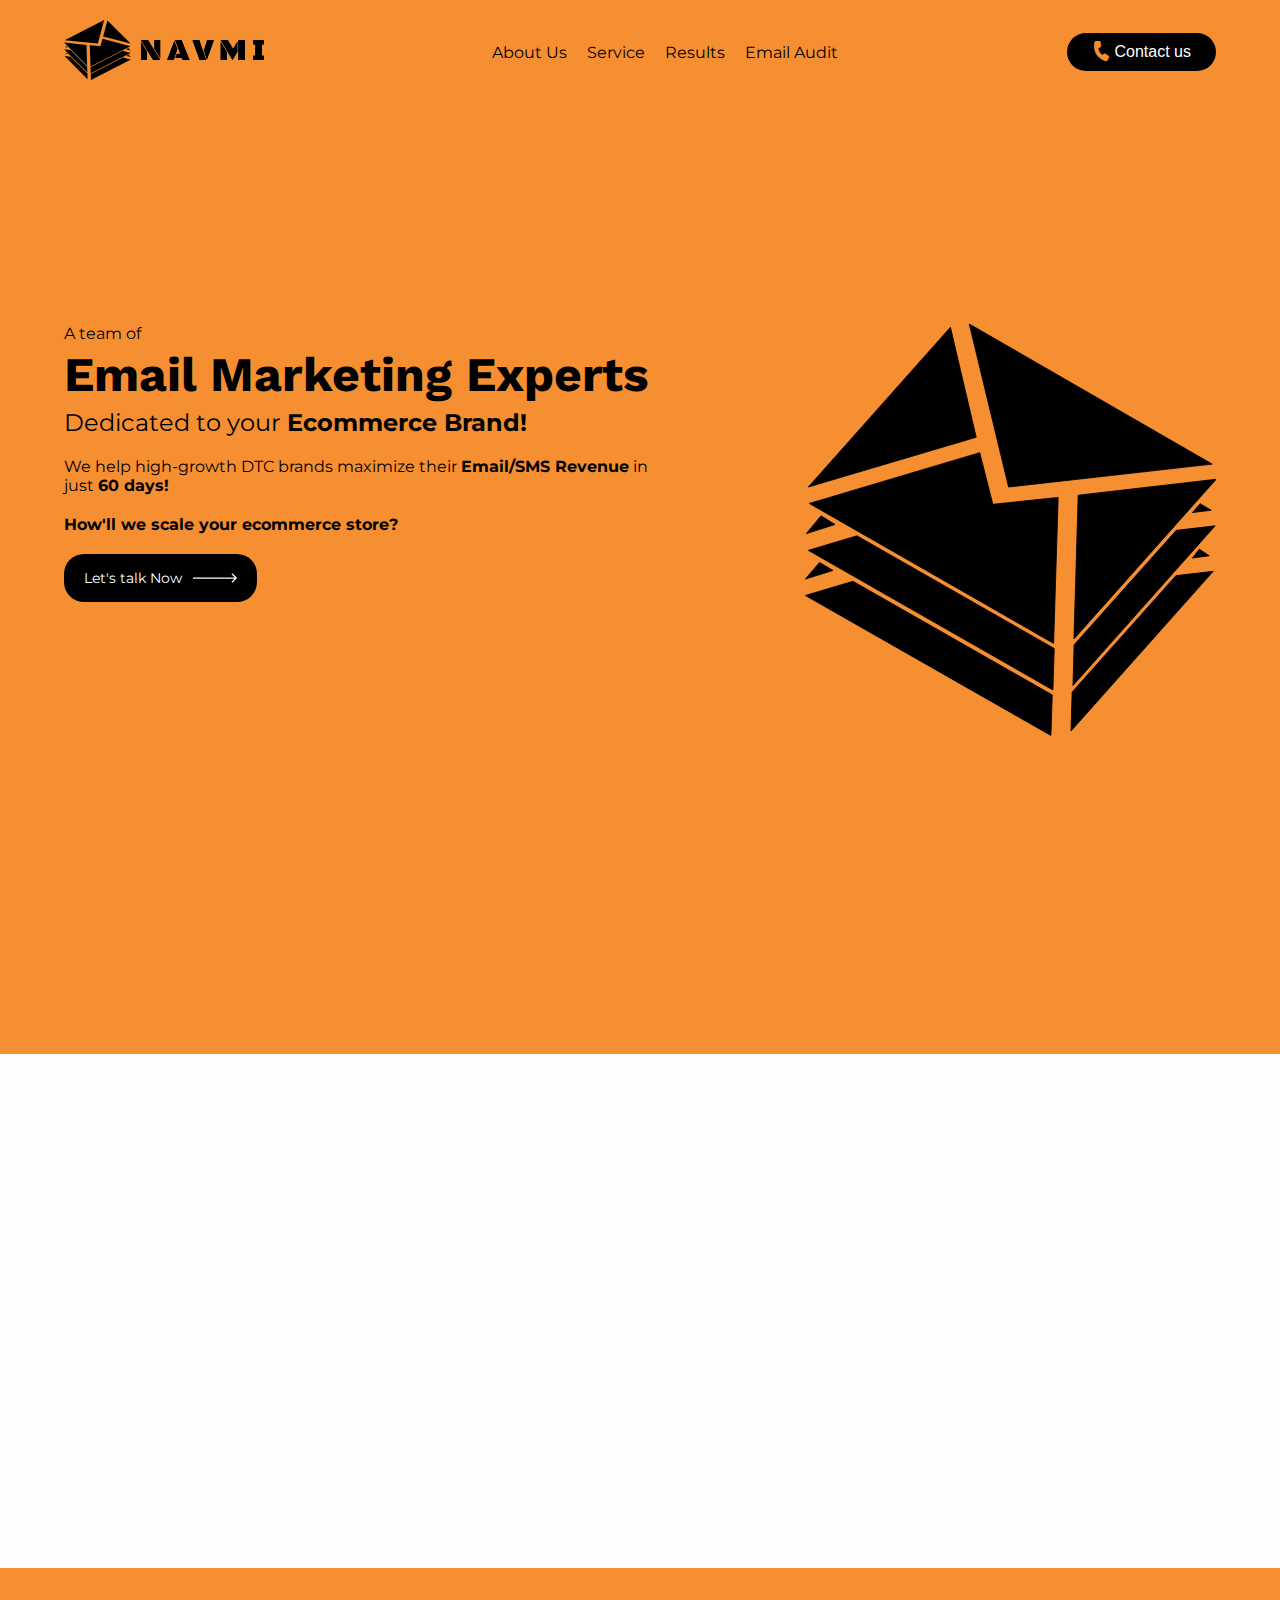
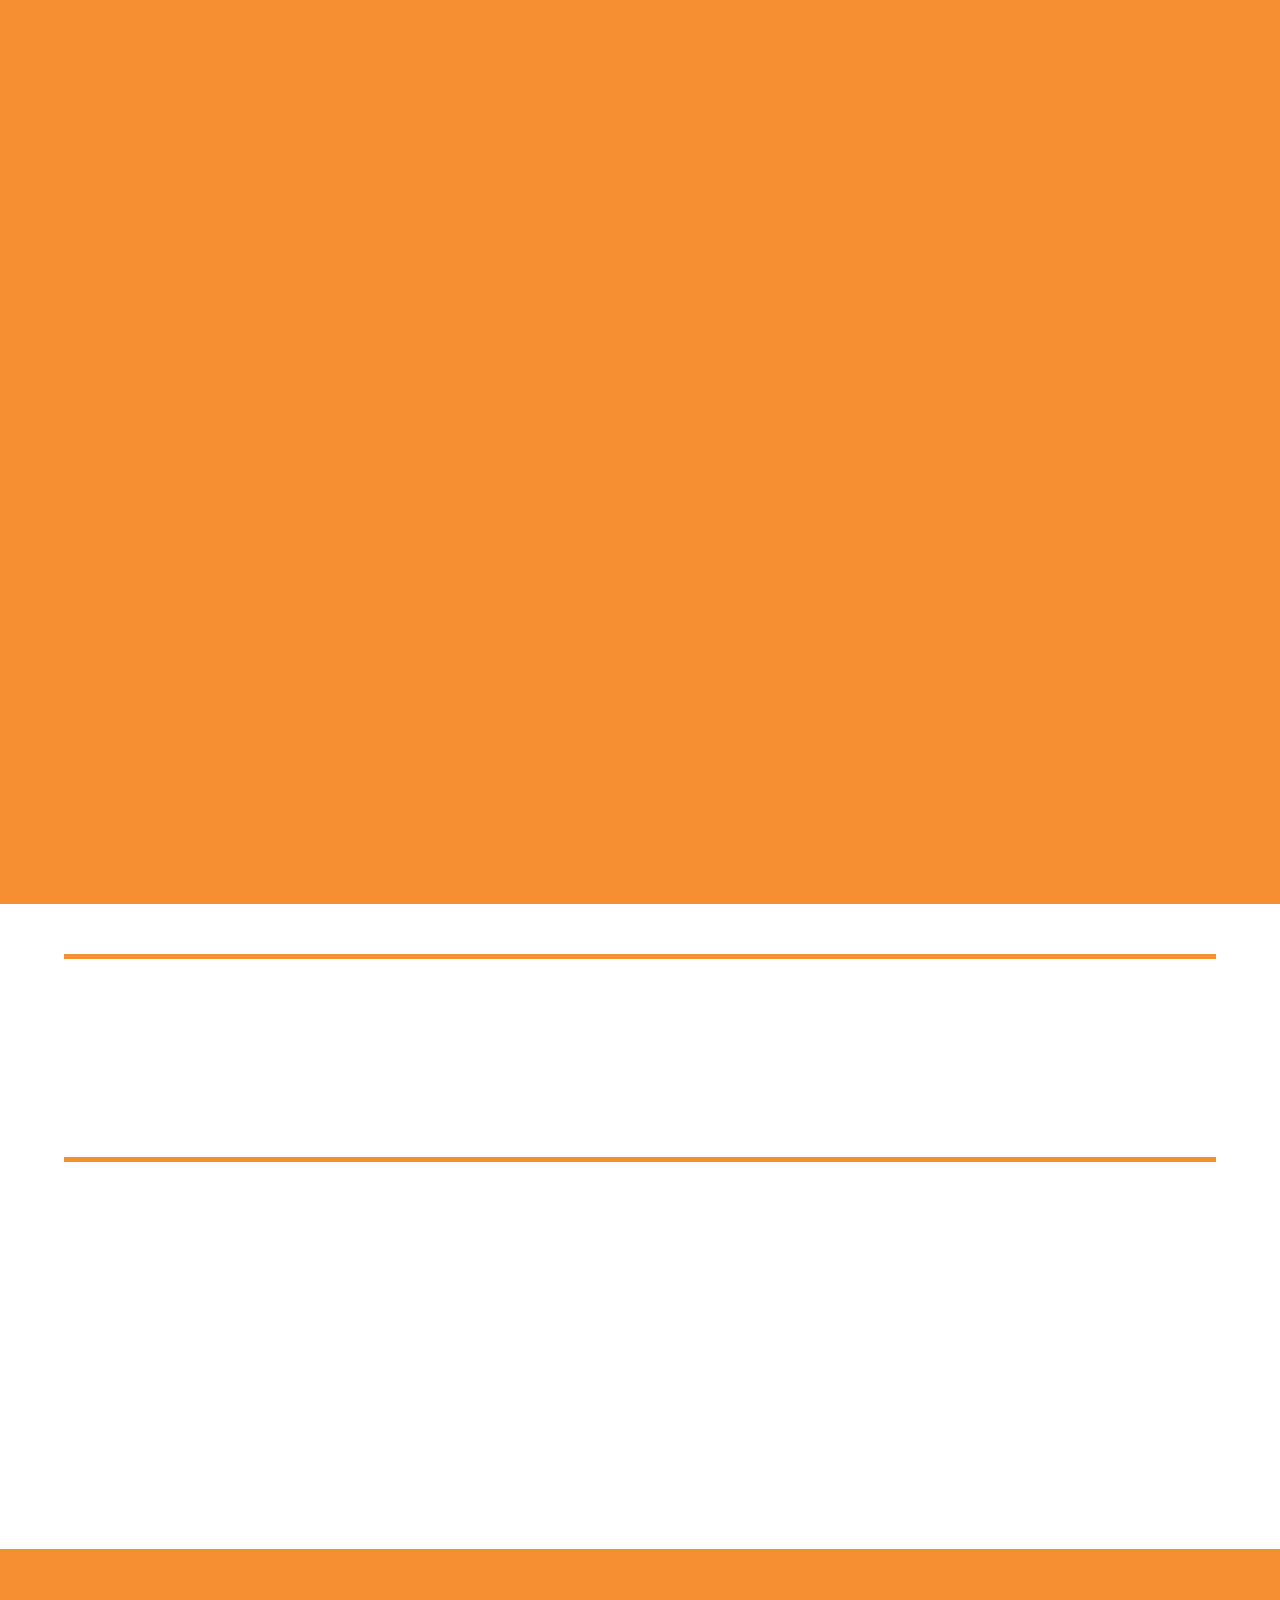
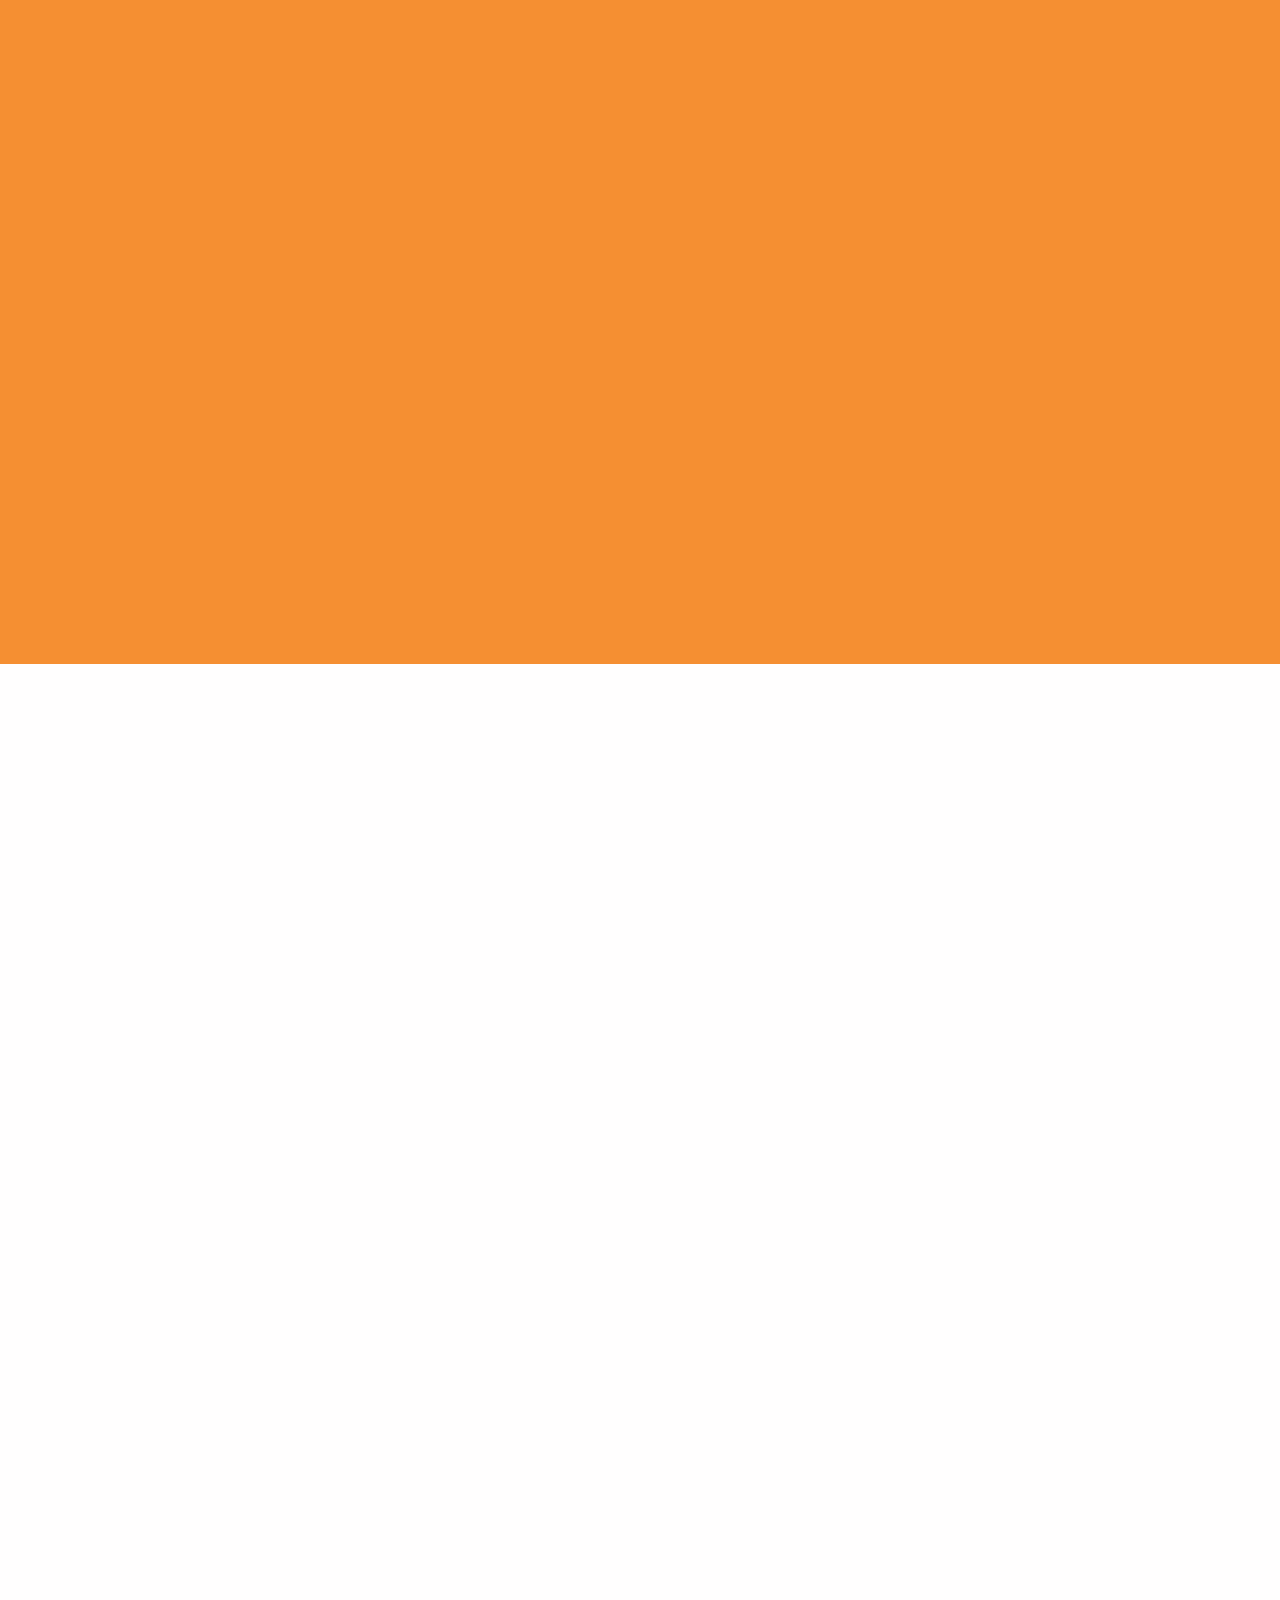
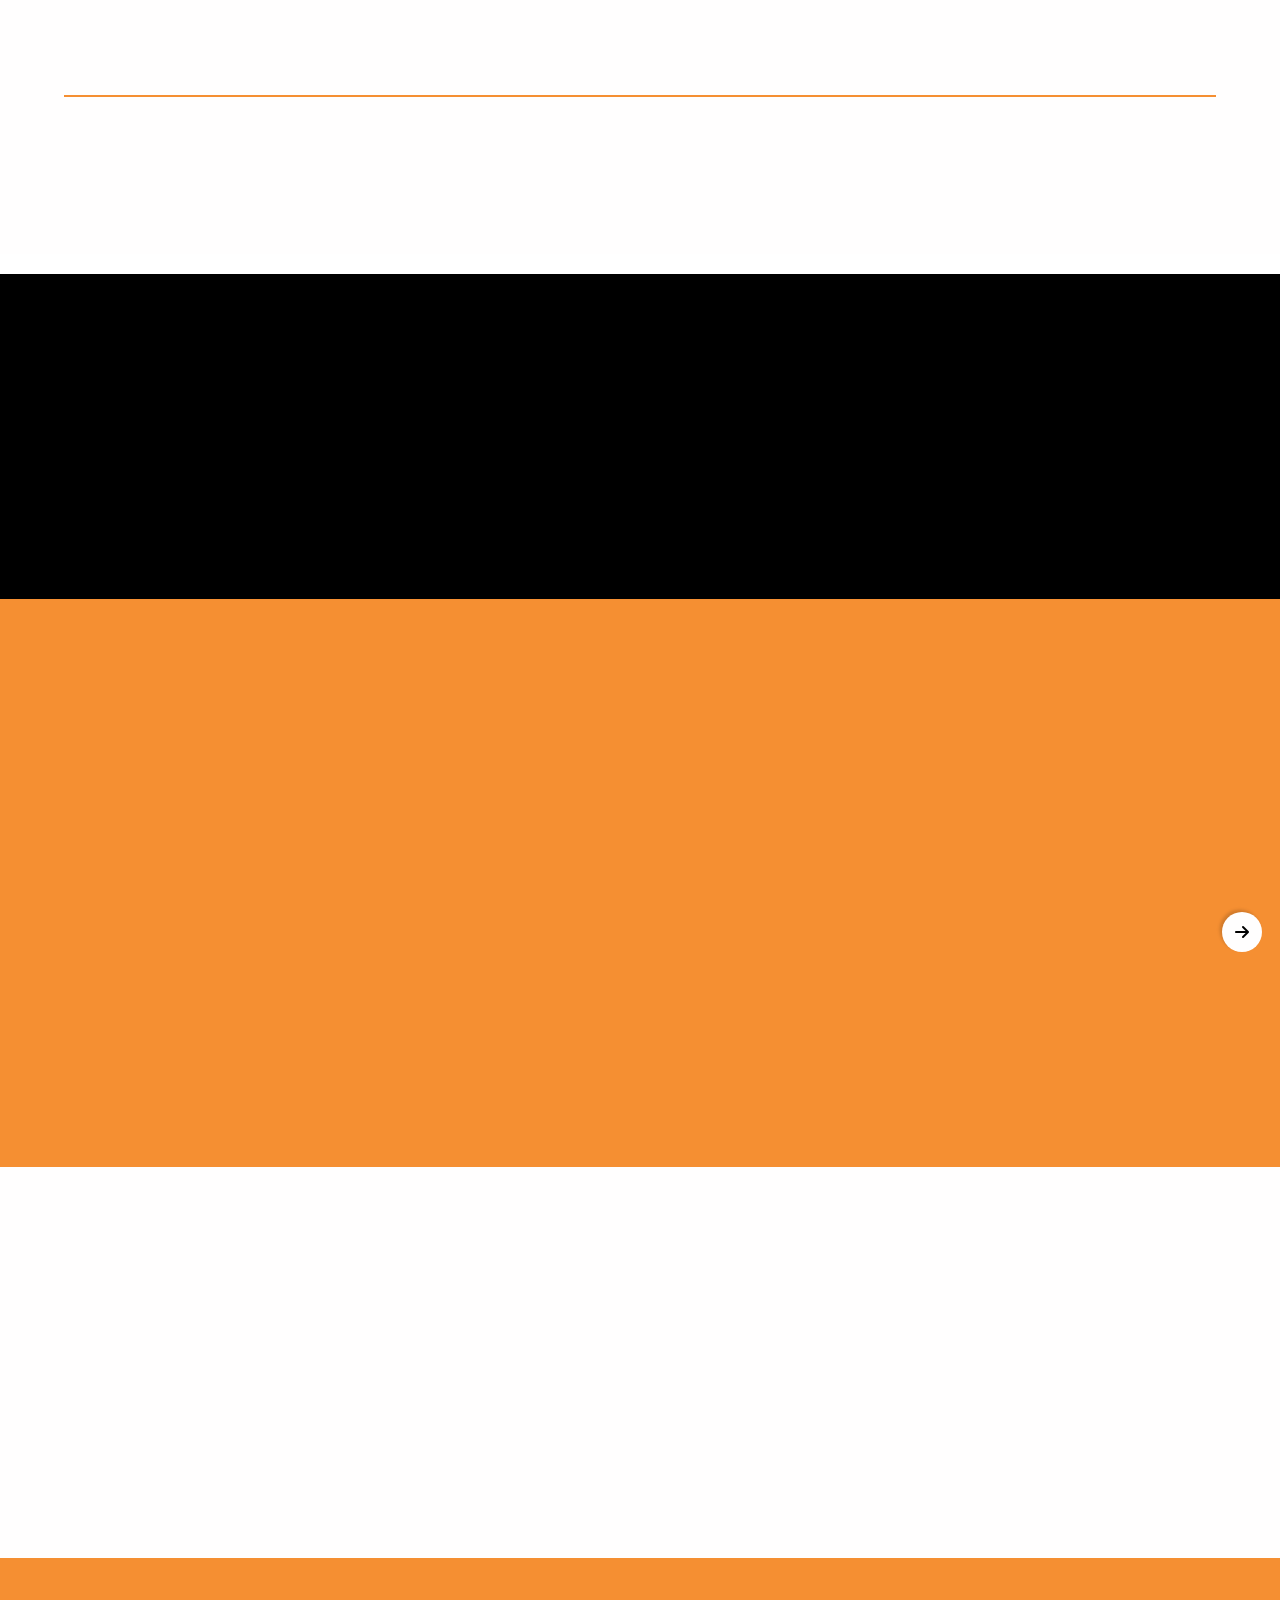
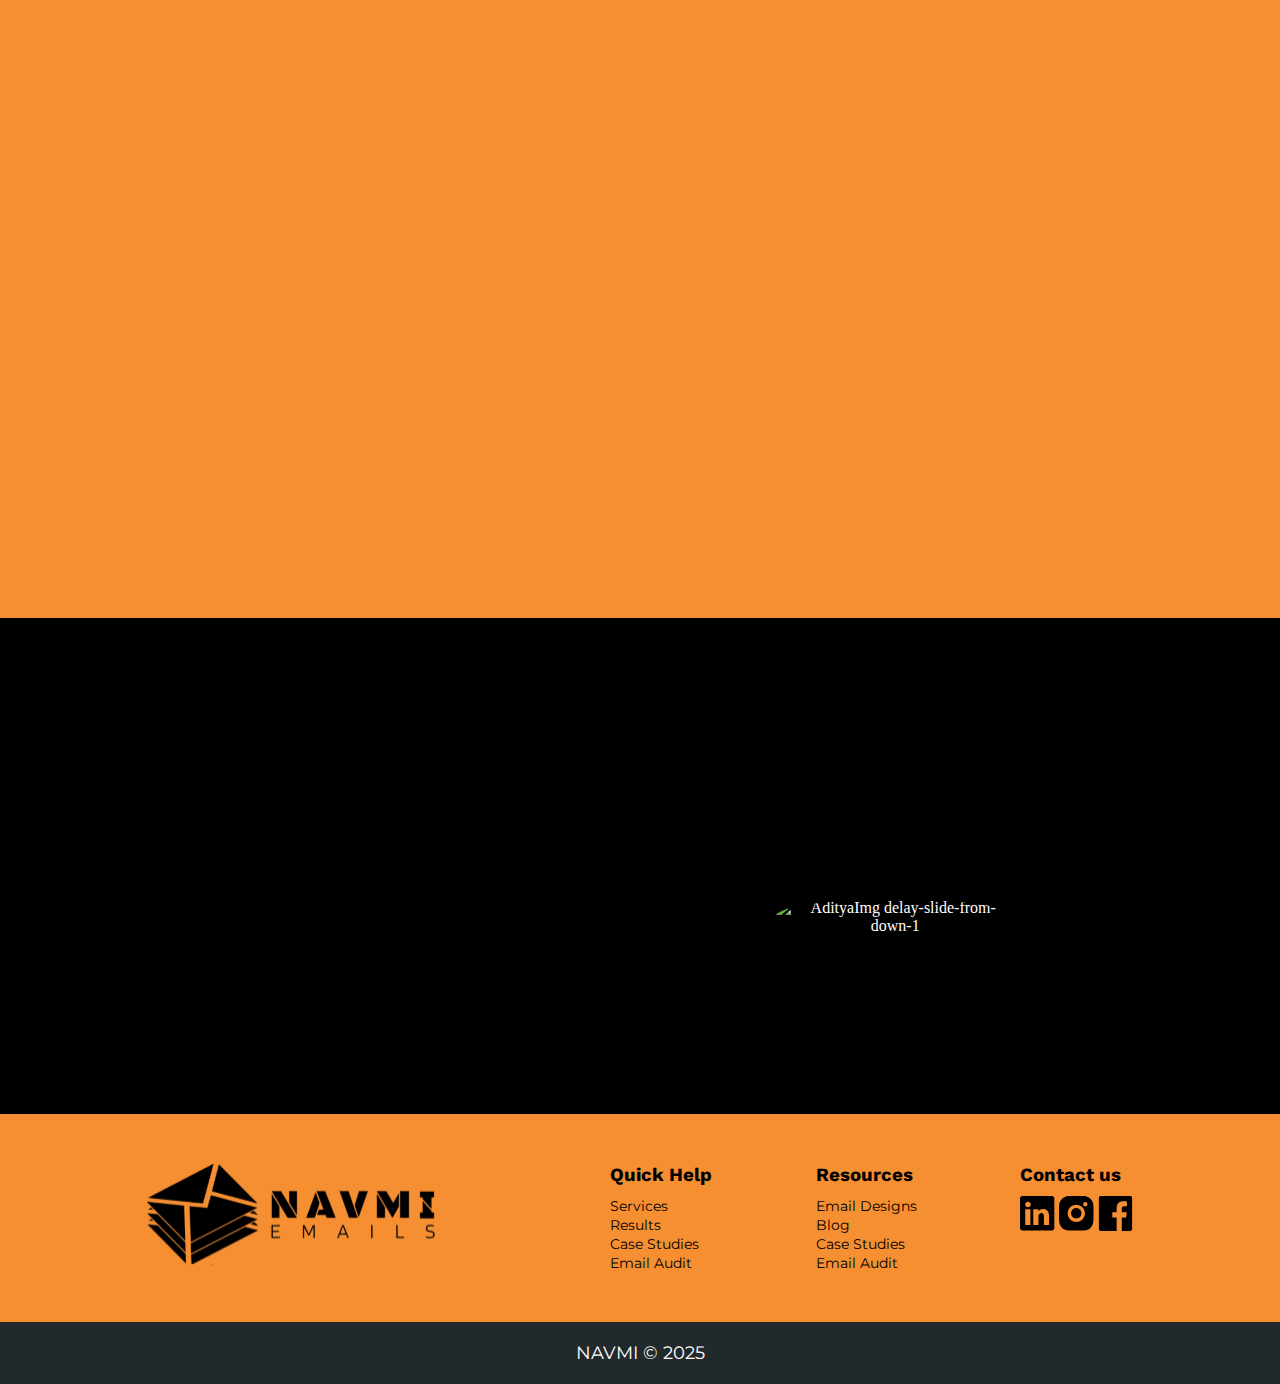
==== commit 150c5de0: "s" ====
--- a/index.html
+++ b/index.html
@@ -52,10 +52,10 @@
         <nav class="nav">
           <!-- links -->
           <ul>
-            <li><a href="">About Us</a></li>
+            <li><a href="#aboutus">About Us</a></li>
             <li><a href="#services">Service</a></li>
-            <li><a href="">Results</a></li>
-            <li><a href="">Email Audit</a></li>
+            <li><a href="#results">Results</a></li>
+            <li><a href="#email">Email Audit</a></li>
           </ul>
         </nav>
 
@@ -190,7 +190,7 @@
         </div>
       </div>
 
-      <section class="hero-section">
+      <section class="hero-section" id="hero">
         <div class="container">
           <div class="hero-highlight-container">
             <!-- highlight -->
@@ -406,7 +406,7 @@
             </ul>
           </div>
 
-          <div class="text-center ptb">
+          <div class="text-center ptb" id="results">
             <h2 class="sub-heading mtb-20 underline slide-from-down">Results</h2>
           </div>
 
@@ -808,7 +808,7 @@
       </section>
 
       <!-- banner-4 -->
-      <section class="banner-4 section-8">
+      <section class="banner-4 section-8" id="email">
         <div class="container delay-slide-from-down">
           <h3>Apply for a <span>FREE Consultation</span></h3>
           <p>
@@ -904,7 +904,7 @@
         </div>
       </section>
 
-      <section class="section-10">
+      <section class="section-10" id="aboutus">
         <div class="container">
           <div class="head-wrapper">
             <span class="slide-from-down"><span></span> NAVMI Team <span></span></span>
@@ -955,46 +955,50 @@
     </main>
 
     <footer>
-      <div class="footer-container">
-        <div class="footer-logo">
-          <img src="src/assets/SVG files/footer-logo.svg" alt="footer-logo" />
-        </div>
-
-        <div class="footer-links">
-          <h3>Quick Help</h3>
-          <ul>
-            <li><a href="#">Services</a></li>
-            <li><a href="#">Results</a></li>
-            <li><a href="#">Case Studies</a></li>
-            <li><a href="#">Email Audit</a></li>
-          </ul>
-        </div>
-
-        <div class="footer-links">
-          <h3>Resources</h3>
-          <ul>
-            <li><a href="#">Email Designs</a></li>
-            <li><a href="#">Blog</a></li>
-            <li><a href="#">Case Studies</a></li>
-            <li><a href="#">Email Audit</a></li>
-          </ul>
-        </div>
-
-        <div class="footer-links">
-          <h3>Contact us</h3>
-          <div class="social-link-wrapper">
-            <a href="#">
-              <img src="src/assets/SVG files/linkedin-icon.svg" alt="linkedin-icon" />
-            </a>
-            <a href="#">
-              <img src="src/assets/SVG files/instagram-icon.svg" alt="instagram-icon" />
-            </a>
-            <a href="#">
-              <img src="src/assets/SVG files/facebook-icon.svg" alt="facebook-icon" />
-            </a>
+      <div class="container">
+        <div class="footer-container">
+          <div class="footer-logo">
+            <img src="src/assets/SVG files/footer-logo.svg" alt="footer-logo" />
+          </div>
+
+          <div class="footer-links">
+            <h3>Quick Help</h3>
+            <ul>
+              <li><a href="#">Services</a></li>
+              <li><a href="#">Results</a></li>
+              <li><a href="#">Case Studies</a></li>
+              <li><a href="#">Email Audit</a></li>
+            </ul>
+          </div>
+
+          <div class="footer-links">
+            <h3>Resources</h3>
+            <ul>
+              <li><a href="#">Email Designs</a></li>
+              <li><a href="#">Blog</a></li>
+              <li><a href="#">Case Studies</a></li>
+              <li><a href="#">Email Audit</a></li>
+            </ul>
+          </div>
+
+          <div class="footer-links">
+            <h3>Contact us</h3>
+            <div class="social-link-wrapper">
+              <a href="#">
+                <img src="src/assets/SVG files/linkedin-icon.svg" alt="linkedin-icon" />
+              </a>
+              <a href="#">
+                <img src="src/assets/SVG files/instagram-icon.svg" alt="instagram-icon" />
+              </a>
+              <a href="#">
+                <img src="src/assets/SVG files/facebook-icon.svg" alt="facebook-icon" />
+              </a>
+            </div>
           </div>
         </div>
       </div>
+
+
       <div class="footer-footer">
         <span>NAVMI © 2025</span>
       </div>
--- a/style.css
+++ b/style.css
@@ -49,7 +49,6 @@
   --text-6xl: 4.5rem;
   /* 72px */
 
-
 }
 
 
@@ -80,16 +79,23 @@
   font-family: var(--heading-font);
 }
 
+button,
+a {
+  -webkit-tap-highlight-color: transparent;
+  outline: none;
+}
+
+
 html {
   scroll-behavior: smooth;
 }
 
 body {
-  /* background: var(--primary); */
   max-width: 1960px;
   min-width: 360px;
   margin: auto;
 }
+
 
 
 .text-white {
--- a/src/css/header.css
+++ b/src/css/header.css
@@ -154,8 +154,6 @@
 
 /* Media query for small screen */
 @media (max-width: 991px) {
-
-
   header .nav {
     display: none;
   }
@@ -165,10 +163,8 @@
   }
 }
 
-@media (max-width: 768px) {}
 
-@media (max-width: 668px) {
-
+@media (max-width: 576px) {
   header .contactBtn {
     display: none;
   }
--- a/src/css/section-1.css
+++ b/src/css/section-1.css
@@ -57,6 +57,7 @@
   padding: 15px 20px;
   border-radius: 20px;
   display: flex;
+  align-items: center;
   gap: 10px;
   font-size: var(--text-sm);
 }
--- a/src/css/section-4.css
+++ b/src/css/section-4.css
@@ -42,7 +42,7 @@
 
 
 .banner-heading>h3 {
-  text-align: center;
+  text-align: start;
   font-size: var(--text-3xl);
   font-weight: 500;
 }
@@ -134,6 +134,10 @@
     width: 100%;
   }
 
+  .banner-heading>h3 {
+    text-align: center;
+  }
+
 
   .banner-1>ul {
     grid-template-columns: 1fr;
@@ -159,7 +163,7 @@
   }
 
   .banner-1>ul>li {
-    font-size: var(--text-xs);
+    font-size: var(--text-md);
   }
 
   .banner-2 {
@@ -174,6 +178,6 @@
 
 @media (max-width:375px) {
   .banner-1>ul>li {
-    font-size: var(--text-xxs);
+    font-size: var(--text-sm);
   }
 }--- a/src/css/section-10.css
+++ b/src/css/section-10.css
@@ -41,7 +41,7 @@
 }
 
 .para-container>p {
-  margin-bottom: 20px;
+  margin-bottom: 10px;
   font-weight: 500;
   font-size: var(--text-md);
 }
@@ -90,7 +90,8 @@
 }
 
 .founder-detail-box>h4 {
-  font-size: var(--text-3xl);
+  margin-top: 20px;
+  font-size: var(--text-2xl);
   font-weight: bold;
 }
 
--- a/src/css/footer.css
+++ b/src/css/footer.css
@@ -1,9 +1,12 @@
+footer {
+  background-color: var(--primary);
+}
+
 .footer-container {
   display: flex;
   justify-content: space-evenly;
   gap: 20px;
-  padding: 50px 10px;
-  background-color: var(--primary);
+  padding: 50px 0;
 }
 
 .footer-logo>img {
@@ -19,7 +22,6 @@
   color: inherit;
   font-size: var(--text-sm);
 }
-
 
 
 .footer-footer {
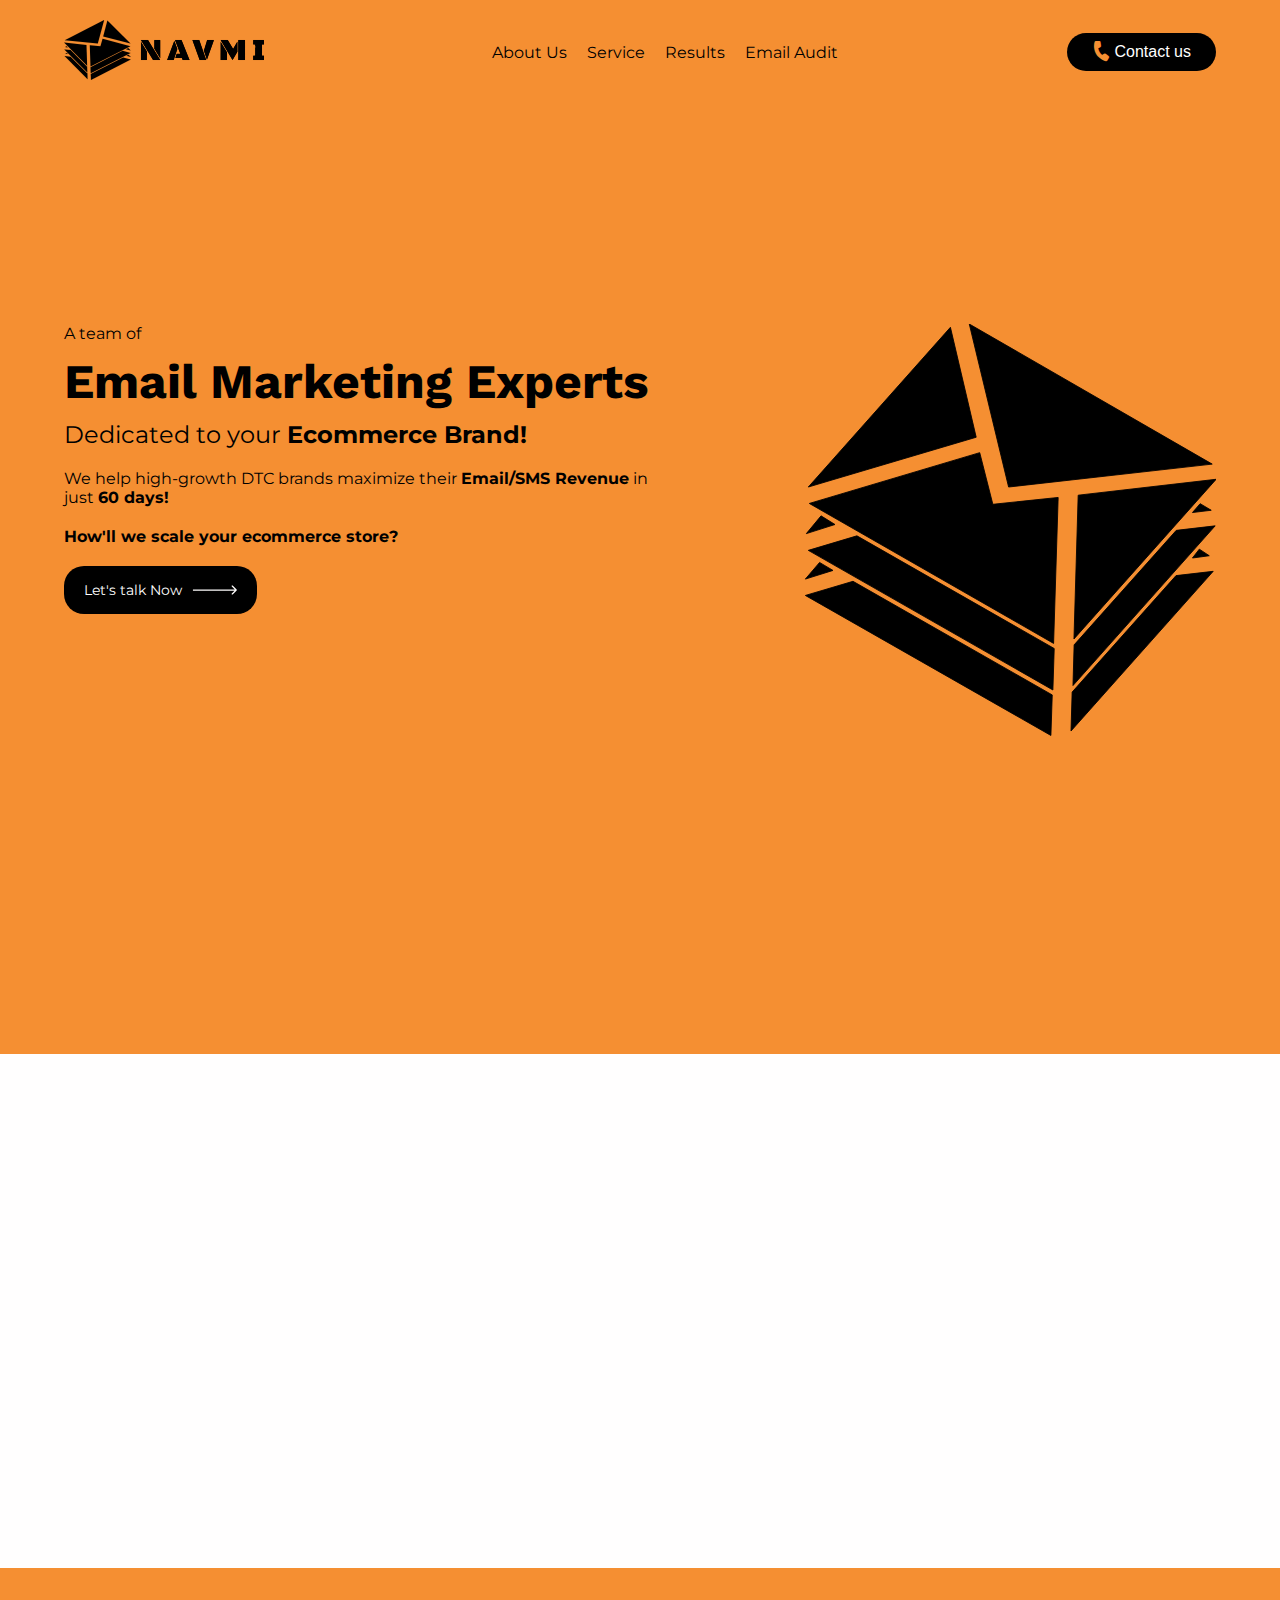
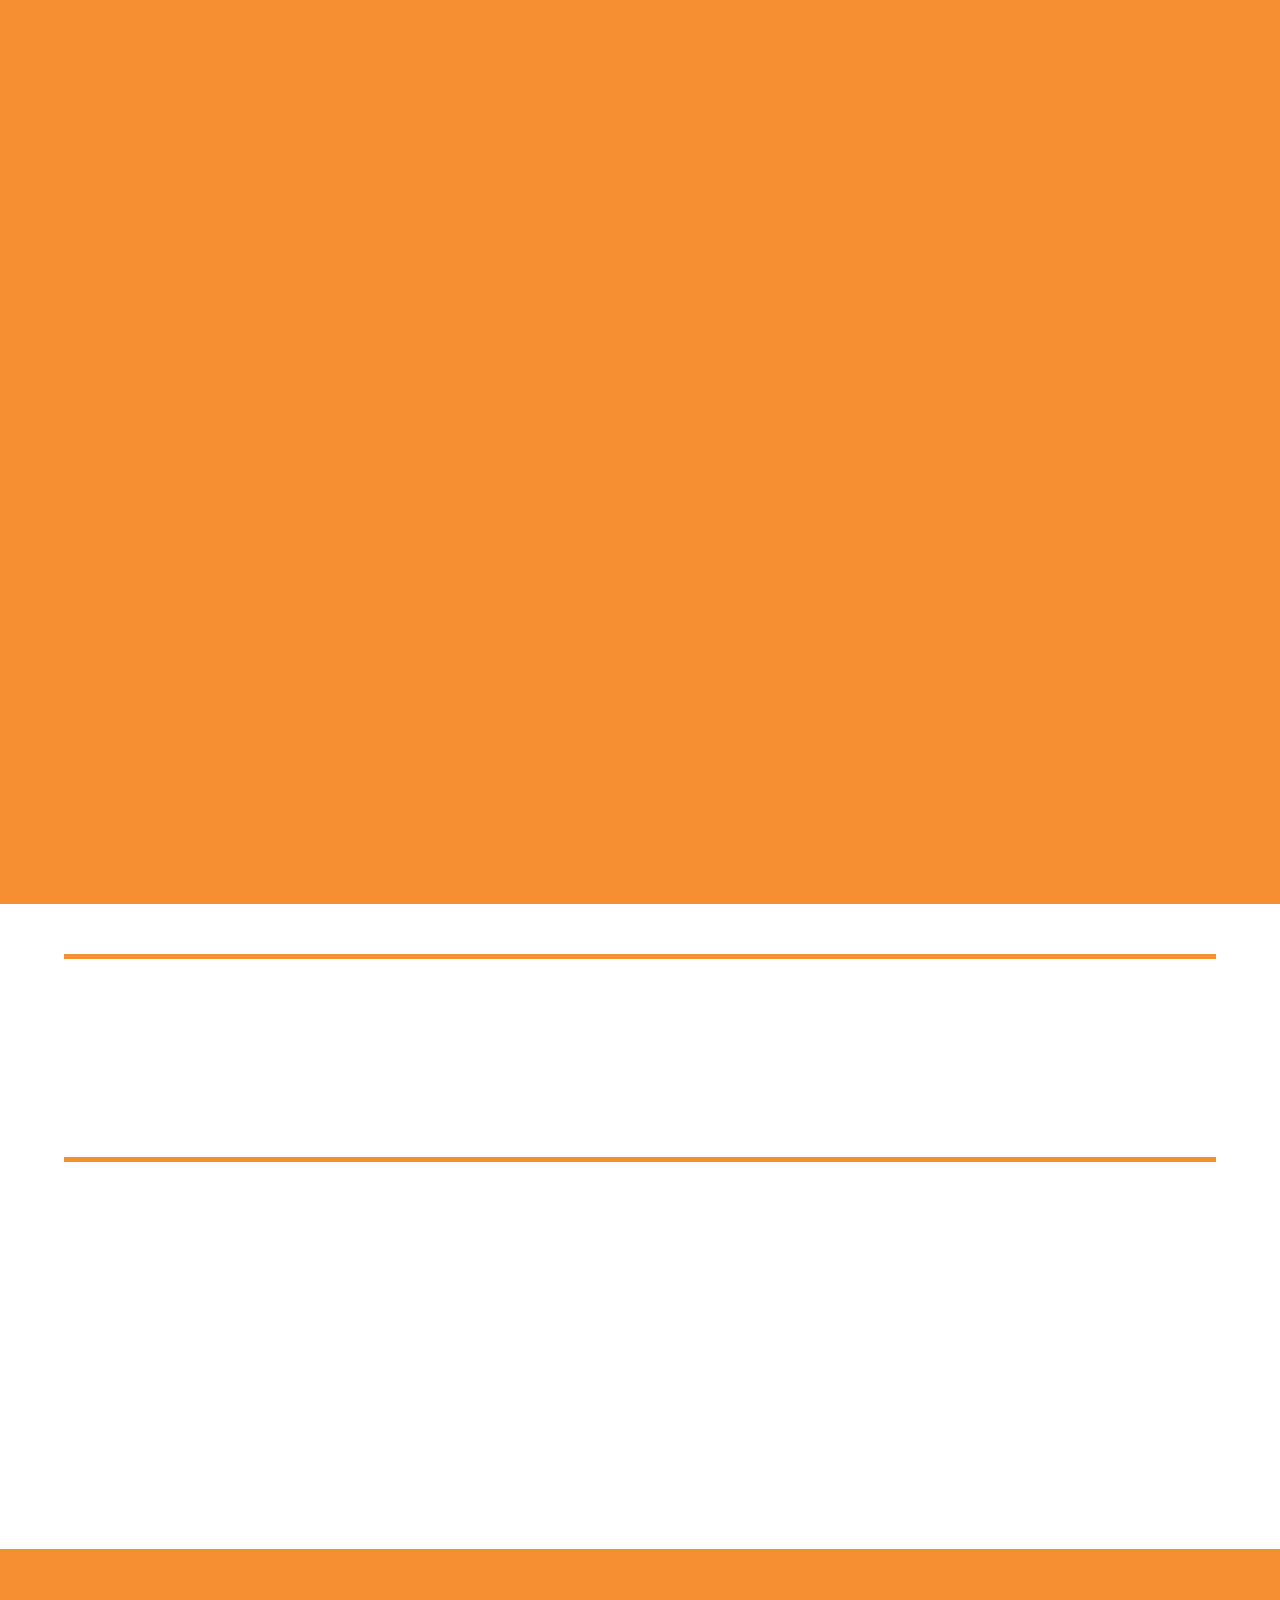
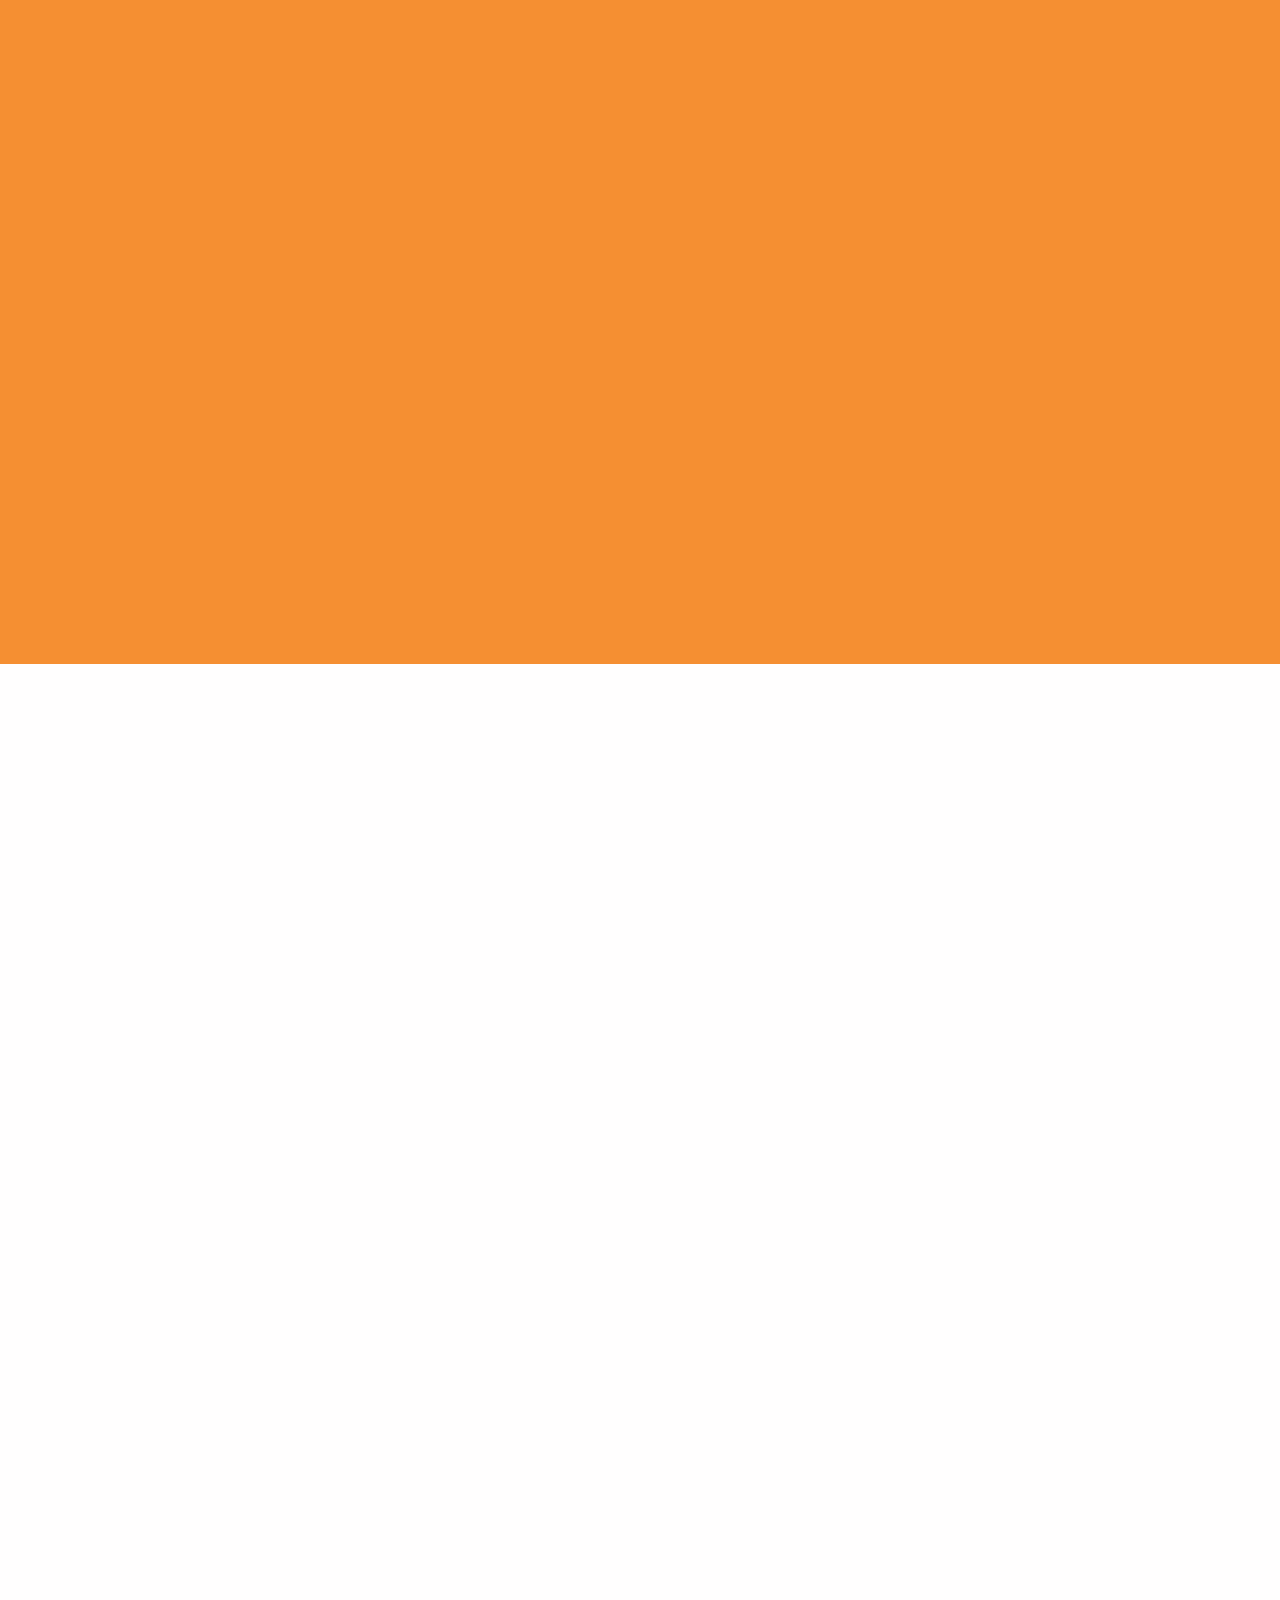
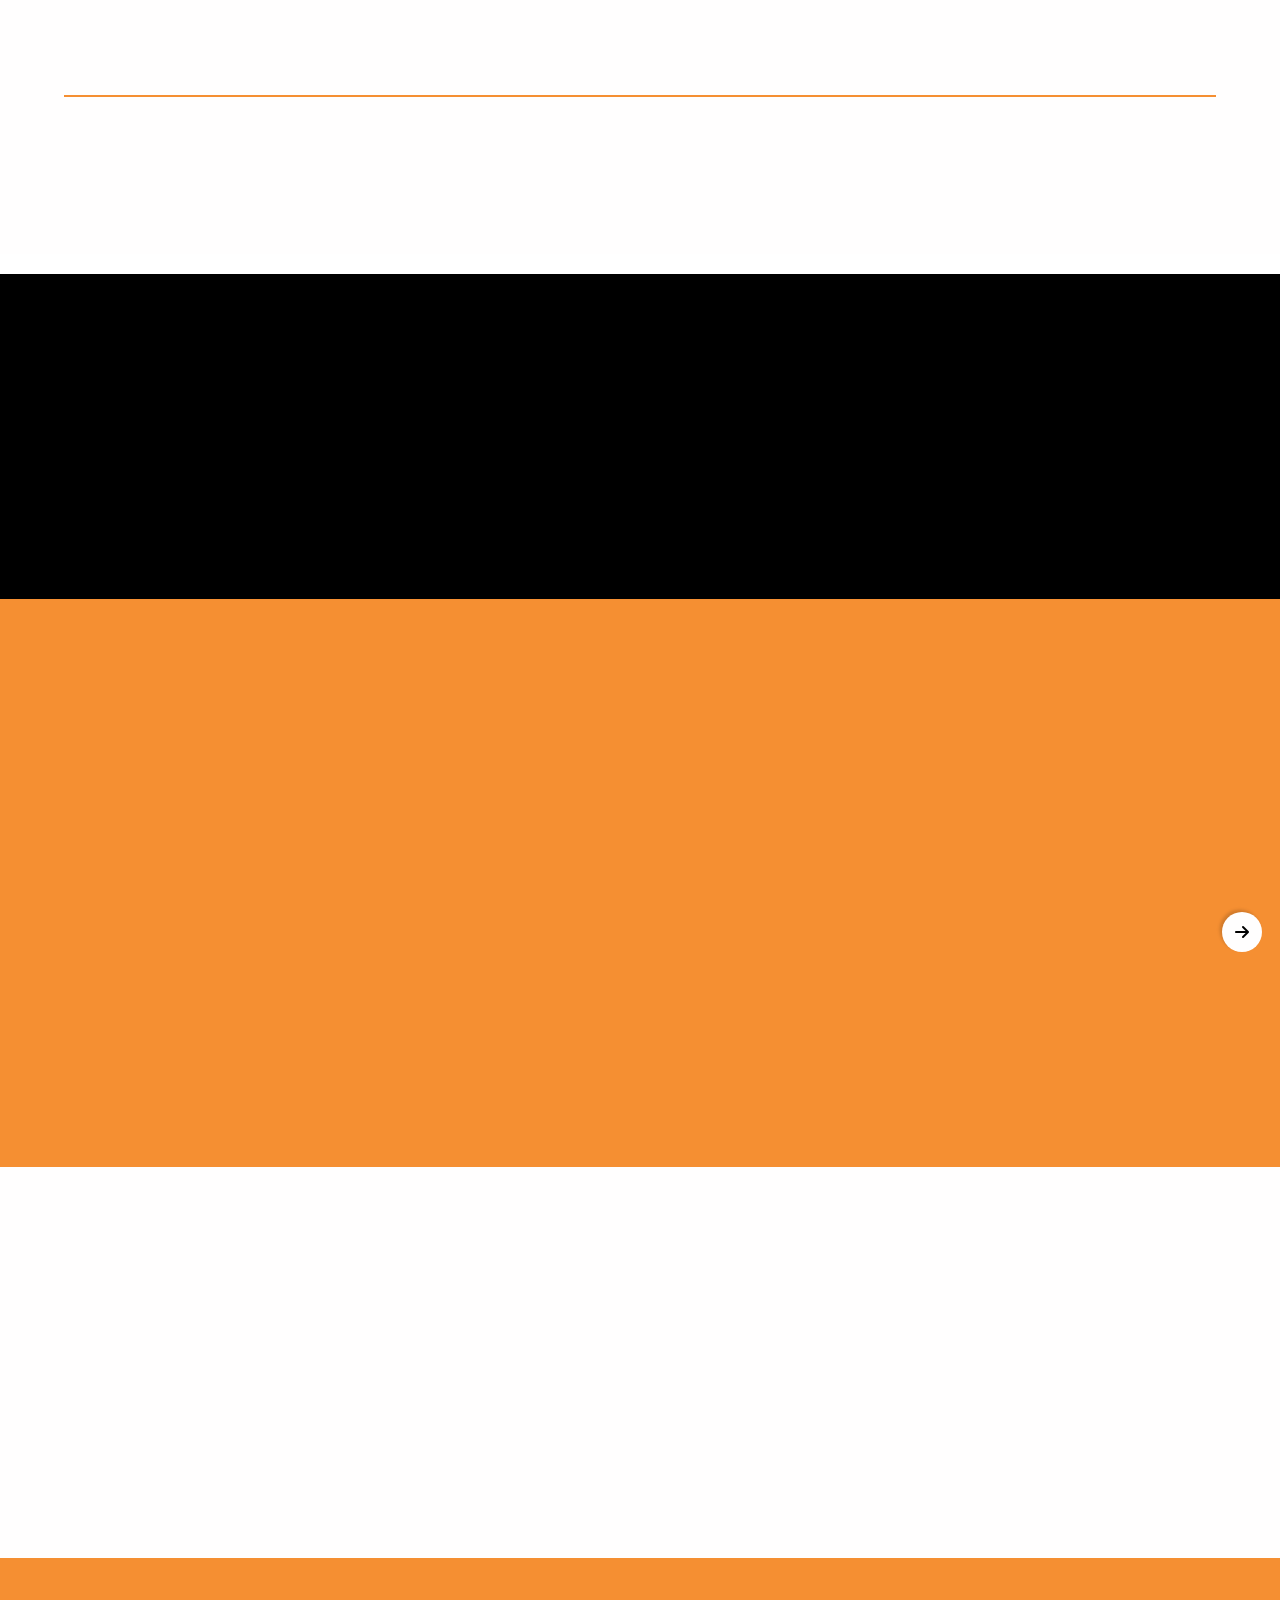
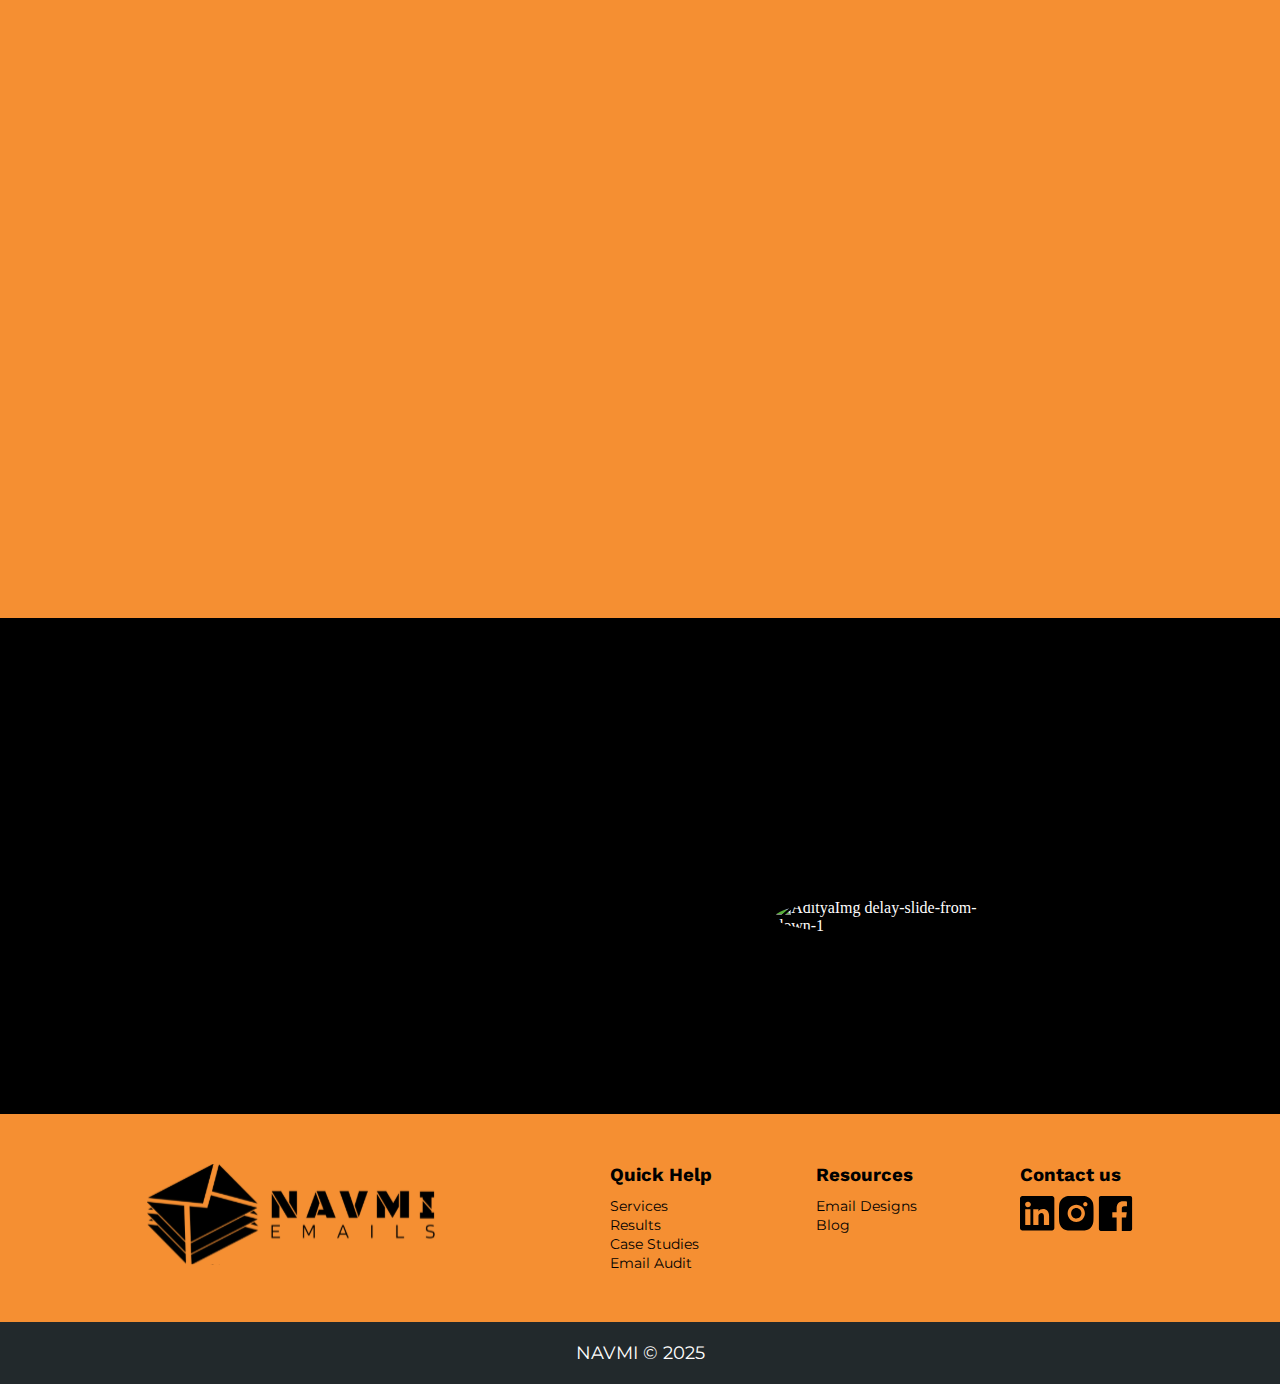
==== commit 9df2040c: "s" ====
--- a/index.html
+++ b/index.html
@@ -27,13 +27,13 @@
     <link rel="stylesheet" href="src/css/popupform.css" />
     <link rel="stylesheet" href="src/animation/observer.css" />
 
-    <link rel="stylesheet" href="index.css" />
 
     <!-- title -->
     <title>Navmi</title>
     <!-- title -->
 
     <!-- script -->
+    <script defer src="src/js/activeLinks.js"></script>
     <script defer src="src/js/Menu.js"></script>
     <script defer src="src/js/slider.js"></script>
     <script defer src="src/js/headerScroll.js"></script>
@@ -52,12 +52,13 @@
         <nav class="nav">
           <!-- links -->
           <ul>
-            <li><a href="#aboutus">About Us</a></li>
-            <li><a href="#services">Service</a></li>
-            <li><a href="#results">Results</a></li>
-            <li><a href="#email">Email Audit</a></li>
+            <li><a href="#aboutus" class="nav-link">About Us</a></li>
+            <li><a href="#services" class="nav-link">Service</a></li>
+            <li><a href="#results" class="nav-link">Results</a></li>
+            <li><a href="#email" class="nav-link">Email Audit</a></li>
           </ul>
         </nav>
+
 
         <div class="nav-btns">
           <!-- btn -->
@@ -91,10 +92,10 @@
           <!-- nav links -->
           <nav class="menu-nav">
             <ul>
-              <li><a href="">About Us</a></li>
-              <li><a href="#services">Services</a></li>
-              <li><a href="">Results</a></li>
-              <li><a href="">Email Audit</a></li>
+              <li><a href="#aboutus" class="nav-links">About Us</a></li>
+              <li><a href="#services" class="nav-links">Services</a></li>
+              <li><a href="#results" class="nav-links">Results</a></li>
+              <li><a href="#email" class="nav-links">Email Audit</a></li>
             </ul>
           </nav>
 
@@ -433,7 +434,7 @@
         </div>
       </section>
 
-      <section class="case-study-section section-5">
+      <section class="case-study-section section-5" id="casestudy">
         <div class="text-center heading">
           <h2 class="sub-heading underline-black delay-slide-from-down">Case Studies</h2>
         </div>
@@ -686,7 +687,7 @@
                 <p>
                   I didn't realize how much revenue we were leaving on the table
                   until NAVMI Emails helped us. They segmented our audience in
-                  ways we hadn’t thought of and built flows, campaigns that
+                  ways we hadn't thought of and built flows, campaigns that
                   performed amazing. In just two months, email became our
                   highest-performing channel. Our customers are happier, and so
                   are we!
@@ -776,7 +777,7 @@
                 <p>
                   I didn't realize how much revenue we were leaving on the table
                   until NAVMI Emails helped us. They segmented our audience in
-                  ways we hadn’t thought of and built flows, campaigns that
+                  ways we hadn't thought of and built flows, campaigns that
                   performed amazing. In just two months, email became our
                   highest-performing channel. Our customers are happier, and so
                   are we!
@@ -825,7 +826,7 @@
 
       <section class="section-9">
         <div class="container">
-          <h3 class="slide-from-down">What Email Audit Includes?</h3>
+          <h2 class="sub-heading text-center underline-black slide-from-down">What Email Audit Includes?</h2>
           <div class="section-9-grid">
 
             <div class="section-9-card delay-slide-from-down">
@@ -908,39 +909,53 @@
         <div class="container">
           <div class="head-wrapper">
             <span class="slide-from-down"><span></span> NAVMI Team <span></span></span>
-            <h3 class="delay-slide-from-down">Why Am I An Email Marketer?</h3>
+            <h2 class="sub-heading text-center delay-slide-from-down">Why Am I An Email Marketer?</h2>
           </div>
           <div class="founder-box">
             <div class="para-container delay-slide-from-down-1">
               <p>Hey there, I'm Aditya K., Founder & CEO of NAVMI Co.</p>
               <p>
-                To answer the question, let's travel back to 2018, when I first
-                started my career as a business consultant, helping brands
-                strategize and scale. But it wasn't until I was introduced to
-                the world of email marketing that I truly found my passion.
-              </p>
-              <p>
-                What began as a role in email copywriting and sales strategy
-                quickly became an important aspect of my life journey. Early
-                days, I had the privilege of working with international
-                e-commerce brands, guided by experts and immersing myself in the
-                nuances of email marketing.
-              </p>
-              <p>
-                Then came the turning point, when I first analyzed the metrics,
-                and it amazed me! <span id="ellipsis">......</span>
-              </p>
-              <p id="extra-paragraph" style="display: none">
-                Lorem ipsum dolor sit amet, consectetur adipisicing elit. Soluta
-                vitae fugit nam rerum corporis ducimus pariatur iure quisquam
-                facere neque necessitatibus maxime earum autem nihil nisi porro
-                ratione, consequatur fuga!
-              </p>
+                To answer the question, let's travel back to 2018, when I first started my
+                career as a business consultant, helping brands strategize and scale. But it
+                wasn't until I was introduced to the world of email marketing that I truly
+                found my passion.
+              </p>
+              <p>
+                What began as a role in email copywriting and sales strategy quickly became
+                an important aspect of my life journey. Early days, I had the privilege of
+                working with international e-commerce brands, guided by experts and immersing
+                myself in the nuances of email marketing.
+              </p>
+              <p>
+                Then came the turning point, when I first analyzed the metrics, and it amazed
+                me! <span id="ellipsis">......</span>
+              </p>
+              <p class="extra-paragraph" style="display: none;">
+                Then came the turning point, when I first analyzed the metrics, and it amazed me! I realized the
+                strategies I developed weren’t just working; they were transforming businesses. Brands were generating
+                30% to 60% of their total revenue through emails alone.
+              </p>
+              <p class="extra-paragraph" style="display: none;">
+                It was eye-opening. What I once thought was a secondary marketing channel turned out to be one of the
+                most effective tools for driving revenue and building customer loyalty for e-commerce stores.
+              </p>
+              <p class="extra-paragraph" style="display: none;">
+                That realization sparked a vision. I wanted to help e-commerce brands succeed through the best email &
+                SMS. So, I assembled a team of experienced email marketing experts and established NAVMI. Today, we
+                specialize in creating tailored email and SMS strategies, automations, and campaigns that help brands
+                maximize their revenue and build a strong customer retention system.
+              </p>
+              <p class="extra-paragraph" style="display: none;">
+                Our journey is rooted in results, driven by data, and inspired by the impact we’ve seen email marketing
+                have on businesses like yours. We're here to help you achieve that same success. Let's talk!
+              </p>
+
               <button id="toggle-button">
                 Learn More
                 <img src="src/assets/SVG files/big-arrow.svg" alt="right-arrow" />
               </button>
             </div>
+
 
             <div class="founder-img-wrapper">
               <img src="src/assets/Logo/AdityaImg.jpg" alt="AdityaImg delay-slide-from-down-1" />
@@ -964,10 +979,10 @@
           <div class="footer-links">
             <h3>Quick Help</h3>
             <ul>
-              <li><a href="#">Services</a></li>
-              <li><a href="#">Results</a></li>
-              <li><a href="#">Case Studies</a></li>
-              <li><a href="#">Email Audit</a></li>
+              <li><a href="#services">Services</a></li>
+              <li><a href="#results">Results</a></li>
+              <li><a href="#casestudy">Case Studies</a></li>
+              <li><a href="#email">Email Audit</a></li>
             </ul>
           </div>
 
@@ -976,8 +991,6 @@
             <ul>
               <li><a href="#">Email Designs</a></li>
               <li><a href="#">Blog</a></li>
-              <li><a href="#">Case Studies</a></li>
-              <li><a href="#">Email Audit</a></li>
             </ul>
           </div>
 
--- a/style.css
+++ b/style.css
@@ -113,28 +113,19 @@
 
 .sub-sub-heading {
   font-size: var(--text-2xl);
-
-}
-
-/* .mtb-20 {
-  margin: 20px 0;
-} */
+}
+
+.text-center {
+  text-align: center;
+}
 
 .mb-20 {
   margin-bottom: 20px;
 }
 
-.text-center {
-  text-align: center;
-}
-
-
 .ptb {
   padding: 50px 0;
 }
-
-
-
 
 .underline {
   position: relative;
@@ -167,6 +158,8 @@
   transform: translateX(-50%);
   background-color: var(--dark);
 }
+
+
 
 
 
@@ -245,10 +238,27 @@
 }
 
 
+
+
+@media (max-width:768px) {
+  .sub-heading {
+    font-size: var(--text-2xl);
+  }
+}
+
+@media (max-width:668px) {
+  .sub-heading {
+    font-size: var(--text-xxlg);
+  }
+}
+
 @media (max-width:370px) {
+  .sub-heading {
+    font-size: var(--text-xlg);
+  }
+
   .popup-container {
     padding: 10px;
     width: 100%;
   }
-
 }--- a/src/css/header.css
+++ b/src/css/header.css
@@ -22,6 +22,32 @@
 
 
 
+.nav-link {
+  position: relative;
+  text-decoration: none;
+  color: black;
+}
+
+.nav-link::after {
+  content: '';
+  position: absolute;
+  bottom: -2px;
+  /* Distance from the text */
+  left: 0;
+  width: 0;
+  height: 2px;
+  /* Thickness of the underline */
+  background-color: black;
+  transition: width 0.3s ease;
+}
+
+.nav-link.active::after {
+  width: 100%;
+  /* Full width underline for the active link */
+}
+
+
+
 header .header-nav {
   display: flex;
   justify-content: space-between;
@@ -110,12 +136,16 @@
   margin-top: 30px;
 }
 
+.menu-nav ul {
+  text-align: start;
+}
+
 .menu-nav ul li {
-  padding: 20px 0;
   transition: background-color 0.3s ease, color 0.3s ease;
 }
 
 .menu-nav ul li a {
+  display: block;
   padding: 20px 0;
   color: inherit;
   transition: all 0.3s ease;
@@ -126,7 +156,7 @@
 }
 
 .menu-nav ul li:hover a {
-  color: white;
+  color: var(--light);
   margin-left: 5px;
 }
 
@@ -135,7 +165,7 @@
   display: flex;
   gap: 20px;
   flex-direction: column;
-  align-items: center;
+  align-items: stretch;
 }
 
 
--- a/src/css/section-1.css
+++ b/src/css/section-1.css
@@ -13,7 +13,6 @@
 
 h1 {
   font-size: var(--text-4xl);
-  line-height: 2.8rem;
 }
 
 .text-md {
@@ -84,8 +83,14 @@
 }
 
 /* Media query for extra small screens */
+@media (max-width: 675px) {
+  h1 {
+    font-size: var(--text-3xl);
+  }
+}
+
 @media (max-width: 375px) {
   h1 {
-    margin-bottom: 20px;
+    font-size: var(--text-2xl);
   }
 }--- a/src/css/section-3.css
+++ b/src/css/section-3.css
@@ -75,8 +75,6 @@
 
 
 
-
-
 @media (max-width:1024px) {
   .result-card-wrapper {
     grid-template-columns: repeat(2, 1fr);
--- a/src/css/section-9.css
+++ b/src/css/section-9.css
@@ -8,10 +8,6 @@
   flex-direction: column;
   align-items: center;
   gap: 50px;
-}
-
-.section-9>.container>h3 {
-  font-size: var(--text-3xl);
 }
 
 /* section-9-grid */
@@ -73,7 +69,7 @@
 
   .section-9>.container>button {
     font-size: var(--text-xlg);
-    padding: 20px 30px;
+    padding: 15px 30px;
   }
 
 }
@@ -83,12 +79,12 @@
     grid-template-columns: 1fr;
   }
 
+  .section-9>.container>h3 {
+    font-size: var(--text-2xl);
+  }
+
   .section-9>.container>button {
     font-size: var(--text-md);
-  }
-
-  .section-9>.container>h3 {
-    font-size: var(--text-2xl);
   }
 
   .btn-wrapper>button>img {
@@ -96,10 +92,4 @@
     height: 14px;
   }
 
-}
-
-@media (max-width:375px) {
-  .section-9>.container>h3 {
-    font-size: var(--text-xlg);
-  }
 }--- a/src/css/section-10.css
+++ b/src/css/section-10.css
@@ -1,15 +1,10 @@
 .section-10 {
   background-color: var(--dark);
-  color: var(--light);
 }
 
+.section-10>.container,
 .section-10 p {
   color: var(--light);
-}
-
-.section-10>.container {
-  color: var(--light);
-  text-align: center;
 }
 
 .head-wrapper {
@@ -31,9 +26,6 @@
   background-color: var(--primary);
 }
 
-.head-wrapper>h3 {
-  font-size: var(--text-3xl);
-}
 
 .para-container {
   text-align: start;
@@ -89,6 +81,11 @@
   bottom: -60px;
 }
 
+.founder-detail-box>h4,
+.founder-detail-box>p {
+  text-align: center;
+}
+
 .founder-detail-box>h4 {
   margin-top: 20px;
   font-size: var(--text-2xl);
